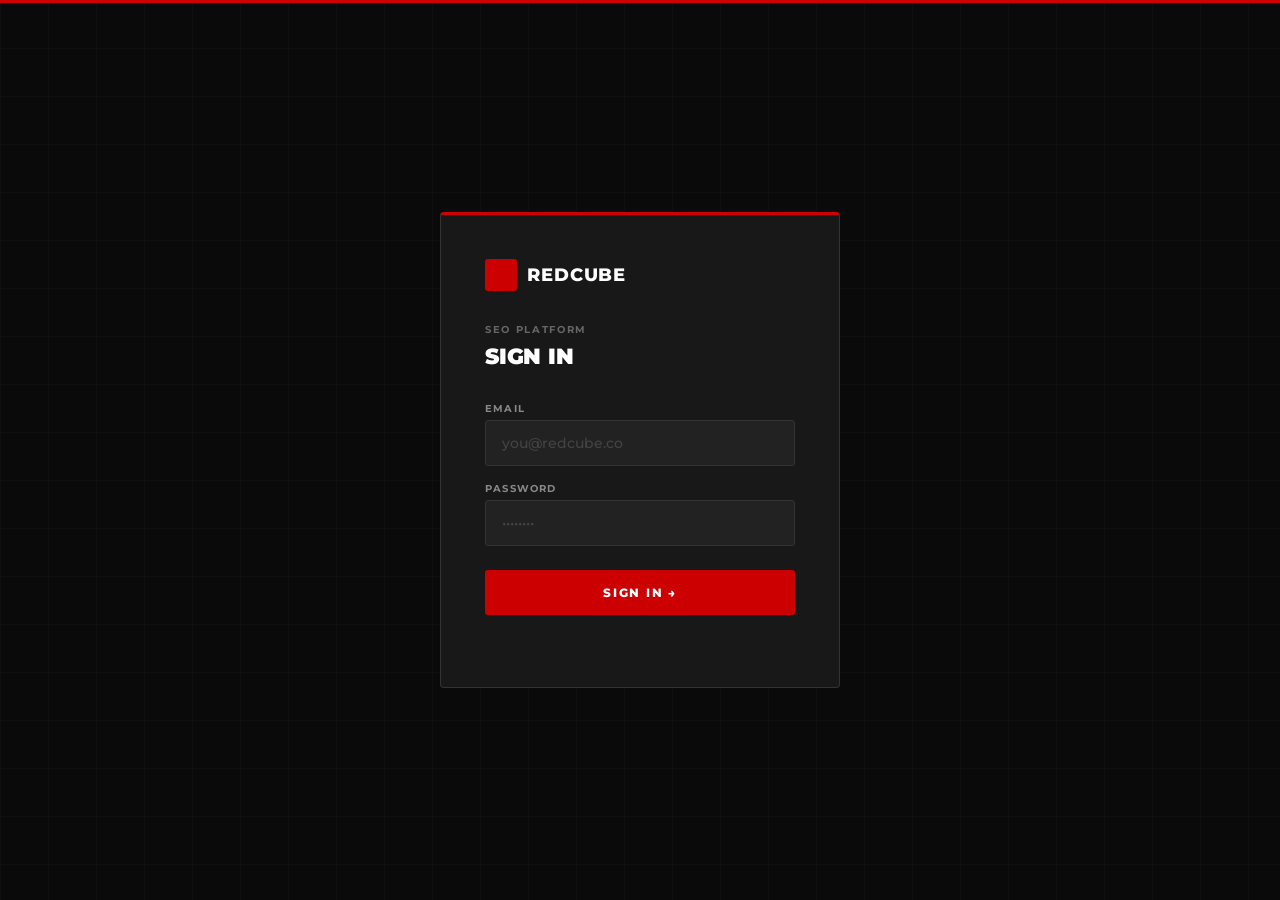
==== dashboard.html @ 2555fbec "Update dashboard.html" ====
<!DOCTYPE html>
<html lang="en">
<head>
<meta charset="UTF-8">
<meta name="viewport" content="width=device-width, initial-scale=1.0">
<title>RedCube SEO Platform</title>
<link rel="preconnect" href="https://fonts.googleapis.com">
<link href="https://fonts.googleapis.com/css2?family=Montserrat:wght@400;500;600;700;800;900&display=swap" rel="stylesheet">
<script>window.API_BASE = 'https://redcube-seo-backend-production.up.railway.app';</script>
<style>
:root {
  --red:     #CC0000;
  --red-h:   #aa0000;
  --red-dim: rgba(204,0,0,0.12);
  --black:   #0a0a0a;
  --b1:      #111111;
  --b2:      #181818;
  --b3:      #222222;
  --b4:      #2a2a2a;
  --b5:      #333333;
  --g1:      #444444;
  --g2:      #666666;
  --g3:      #888888;
  --g4:      #aaaaaa;
  --g5:      #cccccc;
  --white:   #ffffff;
  --green:   #22c55e;
  --amber:   #f59e0b;
  --orange:  #f97316;
  --crimson: #ef4444;
  --blue:    #3b82f6;
  --sidebar: 220px;
}
*{box-sizing:border-box;margin:0;padding:0}
html,body{height:100%;font-family:'Montserrat',sans-serif;background:var(--black);color:var(--white);-webkit-font-smoothing:antialiased}

/* ── SCREENS ── */
.screen{display:none}
.screen.active{display:flex;flex-direction:column;height:100vh}

/* ══════════════════ LOGIN ══════════════════ */
#screen-login{align-items:center;justify-content:center;background:var(--black);position:relative;overflow:hidden}
#screen-login::before{
  content:'';position:absolute;inset:0;
  background-image:linear-gradient(rgba(255,255,255,.018) 1px,transparent 1px),linear-gradient(90deg,rgba(255,255,255,.018) 1px,transparent 1px);
  background-size:48px 48px;
}
#screen-login::after{content:'';position:absolute;top:0;left:0;right:0;height:3px;background:var(--red)}
.login-box{
  background:var(--b2);border:1px solid var(--b5);border-top:3px solid var(--red);
  border-radius:4px;padding:2.75rem;width:100%;max-width:400px;position:relative;z-index:1;
}
.login-logo{display:flex;align-items:center;gap:10px;margin-bottom:2rem}
.login-cube{width:32px;height:32px;background:var(--red);border-radius:3px;flex-shrink:0}
.login-brand{font-size:1.1rem;font-weight:800;letter-spacing:.05em;text-transform:uppercase}
.login-title{font-size:.65rem;font-weight:700;letter-spacing:.16em;text-transform:uppercase;color:var(--g2);margin-bottom:.4rem}
.login-heading{font-size:1.4rem;font-weight:900;text-transform:uppercase;letter-spacing:-.01em;margin-bottom:2rem}
.login-field{margin-bottom:1rem}
.login-field label{display:block;font-size:.62rem;font-weight:700;letter-spacing:.12em;text-transform:uppercase;color:var(--g3);margin-bottom:.4rem}
.login-field input{
  width:100%;background:var(--b3);border:1px solid var(--b5);border-radius:3px;
  padding:.8rem 1rem;font-family:'Montserrat',sans-serif;font-size:.9rem;font-weight:500;
  color:var(--white);outline:none;transition:border-color .2s;
}
.login-field input::placeholder{color:var(--g1)}
.login-field input:focus{border-color:var(--red)}
.btn-login{
  width:100%;background:var(--red);color:var(--white);border:none;border-radius:3px;
  padding:.95rem;font-family:'Montserrat',sans-serif;font-size:.75rem;font-weight:800;
  letter-spacing:.14em;text-transform:uppercase;cursor:pointer;margin-top:.5rem;
  transition:background .2s;
}
.btn-login:hover{background:var(--red-h)}
.login-error{font-size:.72rem;font-weight:600;color:var(--crimson);margin-top:.75rem;text-align:center;min-height:1rem}

/* ══════════════════ APP SHELL ══════════════════ */
#screen-app{flex-direction:row}
.sidebar{
  width:var(--sidebar);flex-shrink:0;background:var(--b1);border-right:1px solid var(--b3);
  display:flex;flex-direction:column;height:100vh;position:sticky;top:0;overflow-y:auto;
}
.sb-header{padding:1.25rem 1rem 1rem;border-bottom:1px solid var(--b3)}
.sb-logo{display:flex;align-items:center;gap:8px}
.sb-cube{width:24px;height:24px;background:var(--red);border-radius:2px;flex-shrink:0}
.sb-brand{font-size:.85rem;font-weight:800;letter-spacing:.05em;text-transform:uppercase}
.sb-tagline{font-size:.58rem;font-weight:600;letter-spacing:.1em;text-transform:uppercase;color:var(--g2);margin-top:2px;padding-left:32px}
.sb-nav{flex:1;padding:.75rem 0}
.sb-section{font-size:.55rem;font-weight:700;letter-spacing:.16em;text-transform:uppercase;color:var(--g1);padding:.5rem 1rem .3rem;margin-top:.5rem}
.sb-item{
  display:flex;align-items:center;gap:.6rem;padding:.6rem 1rem;
  font-size:.72rem;font-weight:600;letter-spacing:.04em;text-transform:uppercase;
  color:var(--g3);cursor:pointer;transition:color .15s,background .15s;border-left:2px solid transparent;
}
.sb-item:hover{color:var(--white);background:var(--b2)}
.sb-item.active{color:var(--white);background:var(--b2);border-left-color:var(--red)}
.sb-item-icon{font-size:14px;width:16px;text-align:center;flex-shrink:0}
.sb-footer{padding:.75rem 1rem;border-top:1px solid var(--b3)}
.sb-user{font-size:.65rem;font-weight:600;letter-spacing:.06em;color:var(--g3);margin-bottom:.5rem;text-transform:uppercase}
.sb-logout{
  width:100%;background:transparent;border:1px solid var(--b4);border-radius:2px;
  padding:.5rem;font-family:'Montserrat',sans-serif;font-size:.6rem;font-weight:700;
  letter-spacing:.1em;text-transform:uppercase;color:var(--g2);cursor:pointer;transition:all .2s;
}
.sb-logout:hover{border-color:var(--red);color:var(--red)}

/* ── MAIN ── */
.main{flex:1;overflow-y:auto;background:var(--black);display:flex;flex-direction:column}
.topbar{
  background:var(--b1);border-bottom:1px solid var(--b3);padding:.85rem 2rem;
  display:flex;align-items:center;justify-content:space-between;flex-shrink:0;position:sticky;top:0;z-index:50;
}
.topbar-title{font-size:.8rem;font-weight:800;letter-spacing:.1em;text-transform:uppercase}
.topbar-right{display:flex;align-items:center;gap:1rem}
.btn-primary{
  background:var(--red);color:var(--white);border:none;border-radius:3px;
  padding:.55rem 1.1rem;font-family:'Montserrat',sans-serif;font-size:.65rem;font-weight:800;
  letter-spacing:.12em;text-transform:uppercase;cursor:pointer;transition:background .2s;display:inline-flex;align-items:center;gap:.4rem;
}
.btn-primary:hover{background:var(--red-h)}
.btn-secondary{
  background:transparent;color:var(--g4);border:1px solid var(--b4);border-radius:3px;
  padding:.5rem 1rem;font-family:'Montserrat',sans-serif;font-size:.65rem;font-weight:700;
  letter-spacing:.1em;text-transform:uppercase;cursor:pointer;transition:all .2s;
}
.btn-secondary:hover{border-color:var(--g3);color:var(--white)}
.content{padding:2rem;flex:1}

/* ── PANELS ── */
.panel{display:none}
.panel.active{display:block}

/* ══════════════════ OVERVIEW ══════════════════ */
.stats-row{display:grid;grid-template-columns:repeat(auto-fit,minmax(160px,1fr));gap:1px;background:var(--b3);border:1px solid var(--b3);border-radius:3px;margin-bottom:2rem;overflow:hidden}
.stat-card{background:var(--b1);padding:1.25rem 1.5rem}
.stat-label{font-size:.58rem;font-weight:700;letter-spacing:.14em;text-transform:uppercase;color:var(--g2);margin-bottom:.4rem}
.stat-val{font-size:1.8rem;font-weight:900;letter-spacing:-.03em;line-height:1}
.stat-sub{font-size:.62rem;font-weight:600;letter-spacing:.06em;color:var(--g2);margin-top:.3rem;text-transform:uppercase}

.section-header{display:flex;align-items:center;justify-content:space-between;margin-bottom:1rem}
.section-title{font-size:.65rem;font-weight:700;letter-spacing:.14em;text-transform:uppercase;color:var(--g3);display:flex;align-items:center;gap:.5rem}
.section-title::before{content:'';display:block;width:14px;height:2px;background:var(--red)}

/* Sites table */
.sites-table{width:100%;border-collapse:collapse}
.sites-table th{font-size:.58rem;font-weight:700;letter-spacing:.12em;text-transform:uppercase;color:var(--g2);padding:.6rem 1rem;text-align:left;border-bottom:1px solid var(--b3);background:var(--b1)}
.sites-table td{padding:.85rem 1rem;border-bottom:1px solid var(--b2);font-size:.78rem;font-weight:500;vertical-align:middle}
.sites-table tr:hover td{background:var(--b2)}
.site-row-name{font-weight:700;color:var(--white)}
.site-row-url{font-size:.68rem;color:var(--g3);margin-top:2px}
.platform-badge{display:inline-block;font-size:.58rem;font-weight:700;letter-spacing:.08em;text-transform:uppercase;padding:.2rem .6rem;border-radius:2px;background:var(--b4);color:var(--g4)}
.grade-pill{display:inline-block;font-size:.75rem;font-weight:900;width:32px;height:32px;border-radius:50%;display:inline-flex;align-items:center;justify-content:center}
.action-btn{background:transparent;border:1px solid var(--b4);border-radius:2px;padding:.3rem .7rem;font-family:'Montserrat',sans-serif;font-size:.6rem;font-weight:700;letter-spacing:.08em;text-transform:uppercase;color:var(--g3);cursor:pointer;transition:all .15s}
.action-btn:hover{border-color:var(--red);color:var(--red)}
.action-btn.danger:hover{border-color:var(--crimson);color:var(--crimson)}
.status-dot{width:7px;height:7px;border-radius:50%;display:inline-block;margin-right:6px}

/* ══════════════════ SITE DETAIL ══════════════════ */
.site-detail-header{background:var(--b1);border:1px solid var(--b3);border-top:3px solid var(--red);border-radius:3px;padding:1.5rem;margin-bottom:1.5rem;display:flex;align-items:flex-start;justify-content:space-between;gap:1rem;flex-wrap:wrap}
.sdh-left h2{font-size:1.1rem;font-weight:900;text-transform:uppercase;letter-spacing:-.01em;margin-bottom:.25rem}
.sdh-left p{font-size:.72rem;color:var(--g3);font-weight:500}
.sdh-meta{display:flex;gap:1.5rem;flex-wrap:wrap;margin-top:.75rem}
.sdh-meta-item{font-size:.62rem;font-weight:700;letter-spacing:.08em;text-transform:uppercase;color:var(--g2)}
.sdh-meta-item span{color:var(--white);display:block;font-size:.78rem;margin-top:2px}
.sdh-grade{text-align:center}
.sdh-grade-letter{font-size:3rem;font-weight:900;line-height:1}
.sdh-grade-score{font-size:.65rem;font-weight:700;letter-spacing:.1em;text-transform:uppercase;color:var(--g3)}

.tabs{display:flex;gap:0;border-bottom:1px solid var(--b3);margin-bottom:1.5rem}
.tab{font-size:.65rem;font-weight:700;letter-spacing:.1em;text-transform:uppercase;padding:.65rem 1.25rem;cursor:pointer;color:var(--g3);border-bottom:2px solid transparent;margin-bottom:-1px;transition:color .15s,border-color .15s}
.tab:hover{color:var(--white)}
.tab.active{color:var(--white);border-bottom-color:var(--red)}
.tab-panel{display:none}
.tab-panel.active{display:block}

/* Pages list */
.pages-list{display:flex;flex-direction:column;gap:.5rem}
.page-row{background:var(--b1);border:1px solid var(--b3);border-radius:3px;padding:1rem 1.25rem;cursor:pointer;transition:border-color .15s}
.page-row:hover{border-color:var(--b5)}
.page-row-top{display:flex;align-items:center;justify-content:space-between;gap:1rem}
.page-row-url{font-size:.75rem;font-weight:600;color:var(--white);overflow:hidden;text-overflow:ellipsis;white-space:nowrap;flex:1}
.page-row-type{font-size:.58rem;font-weight:700;letter-spacing:.1em;text-transform:uppercase;padding:.15rem .55rem;border-radius:2px}
.type-page{background:rgba(59,130,246,.12);color:#60a5fa;border:1px solid rgba(59,130,246,.2)}
.type-post{background:rgba(34,197,94,.12);color:#4ade80;border:1px solid rgba(34,197,94,.2)}
.type-landing{background:rgba(245,158,11,.12);color:#fbbf24;border:1px solid rgba(245,158,11,.2)}
.page-row-score{font-size:.85rem;font-weight:900;flex-shrink:0}
.page-row-bar{margin-top:.6rem;background:var(--b3);height:2px}
.page-row-fill{height:100%;transition:width 1s ease}
.page-detail{background:var(--b1);border:1px solid var(--b3);border-radius:3px;display:none}
.page-detail.active{display:block}
.pd-header{padding:1.25rem 1.5rem;border-bottom:1px solid var(--b3);display:flex;align-items:flex-start;justify-content:space-between;gap:1rem;flex-wrap:wrap}
.pd-url{font-size:.82rem;font-weight:700;color:var(--white);word-break:break-all;margin-bottom:.25rem}
.pd-title{font-size:.72rem;color:var(--g3);font-weight:500}
.pd-score-big{font-size:2.5rem;font-weight:900;line-height:1;text-align:center}
.pd-score-label{font-size:.58rem;font-weight:700;letter-spacing:.1em;text-transform:uppercase;color:var(--g3);text-align:center;margin-top:.25rem}
.pd-body{padding:1.5rem}
.pd-grid{display:grid;grid-template-columns:repeat(auto-fit,minmax(140px,1fr));gap:1px;background:var(--b3);border:1px solid var(--b3);border-radius:3px;margin-bottom:1.5rem;overflow:hidden}
.pd-metric{background:var(--b2);padding:.85rem 1rem}
.pd-metric-label{font-size:.58rem;font-weight:700;letter-spacing:.1em;text-transform:uppercase;color:var(--g2);margin-bottom:.3rem}
.pd-metric-val{font-size:.95rem;font-weight:800;color:var(--white)}
.pd-metric-val.pass{color:var(--green)}
.pd-metric-val.fail{color:var(--crimson)}
.pd-metric-val.warn{color:var(--amber)}
.pd-section-title{font-size:.62rem;font-weight:700;letter-spacing:.12em;text-transform:uppercase;color:var(--g2);padding:.5rem 0;border-bottom:1px solid var(--b3);margin-bottom:.75rem;display:flex;align-items:center;gap:.5rem}
.pd-section-title::before{content:'';display:block;width:12px;height:2px;background:var(--red)}
.pd-issues{display:flex;flex-direction:column;gap:.4rem;margin-bottom:1.5rem}
.pd-issue{display:flex;align-items:flex-start;gap:.65rem;padding:.6rem .85rem;background:var(--b2);border-radius:2px;font-size:.78rem;color:var(--g4);line-height:1.5}
.pd-checklist{display:flex;flex-direction:column;gap:.4rem}

/* Checklist */
.checklist{display:flex;flex-direction:column;gap:.4rem}
.checklist-group{margin-bottom:1rem}
.checklist-group-title{font-size:.6rem;font-weight:700;letter-spacing:.14em;text-transform:uppercase;color:var(--g2);padding:.5rem 0;border-bottom:1px solid var(--b3);margin-bottom:.5rem;display:flex;align-items:center;gap:.5rem}
.checklist-group-title::before{content:'';display:block;width:12px;height:2px;background:var(--red)}
.checklist-item{display:flex;align-items:flex-start;gap:.85rem;padding:.7rem .85rem;background:var(--b1);border:1px solid var(--b3);border-radius:3px;transition:border-color .15s}
.checklist-item.done{opacity:.5}
.checklist-item.done .ci-text{text-decoration:line-through;color:var(--g2)}
.ci-check{
  width:18px;height:18px;border:1.5px solid var(--b5);border-radius:2px;flex-shrink:0;
  cursor:pointer;display:flex;align-items:center;justify-content:center;font-size:10px;
  color:transparent;transition:all .2s;margin-top:1px;
}
.checklist-item.done .ci-check{background:var(--green);border-color:var(--green);color:var(--white)}
.ci-body{flex:1}
.ci-text{font-size:.78rem;font-weight:500;color:var(--g5);line-height:1.5}
.ci-meta{font-size:.62rem;font-weight:600;letter-spacing:.06em;text-transform:uppercase;color:var(--g2);margin-top:3px}
.ci-priority{font-size:.58rem;font-weight:700;letter-spacing:.08em;text-transform:uppercase;padding:.15rem .5rem;border-radius:2px;margin-left:.5rem}
.priority-high{background:rgba(239,68,68,.12);color:#f87171;border:1px solid rgba(239,68,68,.2)}
.priority-med{background:rgba(245,158,11,.12);color:#fbbf24;border:1px solid rgba(245,158,11,.2)}
.priority-low{background:rgba(34,197,94,.12);color:#4ade80;border:1px solid rgba(34,197,94,.2)}

/* Keywords */
.keyword-table{width:100%;border-collapse:collapse}
.keyword-table th{font-size:.58rem;font-weight:700;letter-spacing:.12em;text-transform:uppercase;color:var(--g2);padding:.6rem .85rem;text-align:left;border-bottom:1px solid var(--b3);background:var(--b1)}
.keyword-table td{padding:.75rem .85rem;border-bottom:1px solid var(--b2);font-size:.78rem;font-weight:500;vertical-align:middle}
.keyword-table tr:hover td{background:var(--b2)}
.rank-change{font-size:.65rem;font-weight:700}
.rank-up{color:var(--green)}
.rank-down{color:var(--crimson)}
.rank-same{color:var(--g3)}

/* ══════════════════ CONTENT ══════════════════ */
.content-grid{display:grid;grid-template-columns:repeat(auto-fill,minmax(300px,1fr));gap:1rem;margin-bottom:2rem}
.content-card{background:var(--b1);border:1px solid var(--b3);border-radius:3px;padding:1.25rem;cursor:pointer;transition:border-color .15s}
.content-card:hover{border-color:var(--b5)}
.cc-type{font-size:.58rem;font-weight:700;letter-spacing:.1em;text-transform:uppercase;margin-bottom:.5rem}
.cc-title{font-size:.88rem;font-weight:700;color:var(--white);margin-bottom:.4rem;line-height:1.4}
.cc-meta{font-size:.65rem;font-weight:600;color:var(--g3);text-transform:uppercase;letter-spacing:.06em}
.cc-status{display:inline-block;font-size:.58rem;font-weight:700;letter-spacing:.08em;text-transform:uppercase;padding:.15rem .55rem;border-radius:2px;margin-top:.6rem}
.status-draft{background:rgba(245,158,11,.12);color:#fbbf24;border:1px solid rgba(245,158,11,.2)}
.status-published{background:rgba(34,197,94,.12);color:#4ade80;border:1px solid rgba(34,197,94,.2)}
.status-review{background:rgba(59,130,246,.12);color:#60a5fa;border:1px solid rgba(59,130,246,.2)}

/* Editor */
.editor-wrap{background:var(--b1);border:1px solid var(--b3);border-top:3px solid var(--red);border-radius:3px;overflow:hidden}
.editor-toolbar{display:flex;align-items:center;gap:.5rem;padding:.75rem 1rem;border-bottom:1px solid var(--b3);flex-wrap:wrap}
.editor-field{padding:1.25rem}
.editor-field label{display:block;font-size:.6rem;font-weight:700;letter-spacing:.12em;text-transform:uppercase;color:var(--g3);margin-bottom:.4rem}
.editor-input{width:100%;background:var(--b3);border:1px solid var(--b4);border-radius:2px;padding:.7rem .85rem;font-family:'Montserrat',sans-serif;font-size:.85rem;font-weight:500;color:var(--white);outline:none;transition:border-color .2s;margin-bottom:1rem}
.editor-input:focus{border-color:var(--red)}
.editor-textarea{width:100%;background:var(--b3);border:1px solid var(--b4);border-radius:2px;padding:.85rem;font-family:'Montserrat',sans-serif;font-size:.85rem;font-weight:400;color:var(--white);outline:none;transition:border-color .2s;resize:vertical;line-height:1.7;min-height:340px}
.editor-textarea:focus{border-color:var(--red)}
.editor-seo{background:var(--b2);border-top:1px solid var(--b3);padding:1.25rem;display:grid;grid-template-columns:1fr 1fr;gap:1rem}
.seo-score-bar{background:var(--b3);height:4px;border-radius:2px;margin-top:.35rem;overflow:hidden}
.seo-score-fill{height:100%;border-radius:2px;transition:width .5s ease}

/* ══════════════════ KEYWORDS ══════════════════ */
.kw-add-row{display:flex;gap:.75rem;margin-bottom:1.5rem;flex-wrap:wrap}
.kw-input{flex:1;min-width:200px;background:var(--b2);border:1px solid var(--b4);border-radius:3px;padding:.7rem 1rem;font-family:'Montserrat',sans-serif;font-size:.85rem;color:var(--white);outline:none;transition:border-color .2s}
.kw-input:focus{border-color:var(--red)}
.kw-input::placeholder{color:var(--g2)}

/* ══════════════════ REPORTS ══════════════════ */
.report-card{background:var(--b1);border:1px solid var(--b3);border-radius:3px;padding:1.5rem;margin-bottom:1rem;display:flex;align-items:center;justify-content:space-between;gap:1rem;flex-wrap:wrap}
.rc-left h4{font-size:.82rem;font-weight:700;color:var(--white);margin-bottom:.25rem}
.rc-left p{font-size:.68rem;font-weight:500;color:var(--g3)}
.rc-grade{font-size:1.5rem;font-weight:900;margin-right:1rem}

/* ══════════════════ MODAL ══════════════════ */
.modal-overlay{position:fixed;inset:0;background:rgba(0,0,0,.75);z-index:200;display:flex;align-items:center;justify-content:center;padding:1rem}
.modal-overlay.hidden{display:none}
.modal{background:var(--b2);border:1px solid var(--b4);border-top:3px solid var(--red);border-radius:4px;padding:2rem;width:100%;max-width:520px;max-height:90vh;overflow-y:auto}
.modal-title{font-size:.85rem;font-weight:800;letter-spacing:.08em;text-transform:uppercase;margin-bottom:.25rem}
.modal-sub{font-size:.72rem;color:var(--g3);margin-bottom:1.5rem}
.modal-field{margin-bottom:1rem}
.modal-field label{display:block;font-size:.6rem;font-weight:700;letter-spacing:.12em;text-transform:uppercase;color:var(--g3);margin-bottom:.4rem}
.modal-field input,.modal-field select{
  width:100%;background:var(--b3);border:1px solid var(--b4);border-radius:3px;
  padding:.75rem .9rem;font-family:'Montserrat',sans-serif;font-size:.85rem;font-weight:500;
  color:var(--white);outline:none;transition:border-color .2s;
}
.modal-field select option{background:var(--b3)}
.modal-field input:focus,.modal-field select:focus{border-color:var(--red)}
.modal-actions{display:flex;gap:.75rem;justify-content:flex-end;margin-top:1.5rem}
.crawl-progress{margin-top:1rem}
.crawl-progress-label{font-size:.65rem;font-weight:700;letter-spacing:.1em;text-transform:uppercase;color:var(--g3);margin-bottom:.4rem}
.crawl-bar{background:var(--b4);height:3px;overflow:hidden}
.crawl-fill{height:100%;background:var(--red);transition:width .5s ease;width:0%}
.crawl-msg{font-size:.65rem;font-weight:600;color:var(--g3);margin-top:.4rem;font-style:italic}

/* ══════════════════ TOAST ══════════════════ */
.toast{position:fixed;bottom:1.5rem;right:1.5rem;background:var(--white);color:var(--black);padding:.85rem 1.25rem;border-radius:3px;font-size:.75rem;font-weight:700;letter-spacing:.03em;max-width:300px;z-index:999;opacity:0;transform:translateY(6px);transition:opacity .25s,transform .25s;pointer-events:none;border-left:3px solid var(--red)}
.toast.show{opacity:1;transform:translateY(0)}

/* ══════════════════ EMPTY STATE ══════════════════ */
.empty{text-align:center;padding:4rem 2rem}
.empty-icon{font-size:2.5rem;margin-bottom:1rem;opacity:.3}
.empty-title{font-size:.8rem;font-weight:800;letter-spacing:.1em;text-transform:uppercase;color:var(--g3);margin-bottom:.5rem}
.empty-sub{font-size:.75rem;color:var(--g2);line-height:1.7}

/* ══════════════════ MISC ══════════════════ */
.spinner{display:inline-block;width:14px;height:14px;border:2px solid rgba(255,255,255,.2);border-top-color:var(--white);border-radius:50%;animation:spin .7s linear infinite}
@keyframes spin{to{transform:rotate(360deg)}}
.divider{height:1px;background:var(--b3);margin:1.5rem 0}
.tag{display:inline-block;font-size:.58rem;font-weight:700;letter-spacing:.08em;text-transform:uppercase;padding:.15rem .55rem;border-radius:2px;background:var(--b4);color:var(--g4)}
select.filter-select{background:var(--b2);border:1px solid var(--b4);border-radius:3px;padding:.45rem .75rem;font-family:'Montserrat',sans-serif;font-size:.65rem;font-weight:700;letter-spacing:.06em;text-transform:uppercase;color:var(--g4);outline:none;cursor:pointer}
.progress-ring{display:inline-flex;align-items:center;gap:.4rem;font-size:.68rem;font-weight:700;color:var(--g4)}
.rank-badge{display:inline-block;font-size:.65rem;font-weight:700;padding:.2rem .6rem;border-radius:2px}
@media(max-width:768px){
  .sidebar{display:none}
  .content{padding:1rem}
  .editor-seo{grid-template-columns:1fr}
}
</style>
</head>
<body>

<!-- ═══════════ LOGIN ═══════════ -->
<div id="screen-login" class="screen active">
  <div class="login-box">
    <div class="login-logo">
      <div class="login-cube"></div>
      <div class="login-brand">RedCube</div>
    </div>
    <div class="login-title">SEO Platform</div>
    <div class="login-heading">Sign In</div>
    <div class="login-field">
      <label>Email</label>
      <input type="email" id="login-email" placeholder="you@redcube.co" autocomplete="email">
    </div>
    <div class="login-field">
      <label>Password</label>
      <input type="password" id="login-pass" placeholder="••••••••" autocomplete="current-password" onkeydown="if(event.key==='Enter')doLogin()">
    </div>
    <button class="btn-login" onclick="doLogin()">Sign In →</button>
    <div class="login-error" id="login-error"></div>
  </div>
</div>

<!-- ═══════════ APP ═══════════ -->
<div id="screen-app" class="screen">

  <!-- SIDEBAR -->
  <div class="sidebar">
    <div class="sb-header">
      <div class="sb-logo">
        <div class="sb-cube"></div>
        <div class="sb-brand">RedCube</div>
      </div>
      <div class="sb-tagline">SEO Platform</div>
    </div>
    <nav class="sb-nav">
      <div class="sb-section">Main</div>
      <div class="sb-item active" onclick="navTo('overview')"><span class="sb-item-icon">▦</span>Overview</div>
      <div class="sb-item" onclick="navTo('sites')"><span class="sb-item-icon">◈</span>Sites</div>
      <div class="sb-section">Tools</div>
      <div class="sb-item" onclick="navTo('keywords')"><span class="sb-item-icon">◎</span>Keywords</div>
      <div class="sb-item" onclick="navTo('content')"><span class="sb-item-icon">◻</span>Content</div>
      <div class="sb-item" onclick="navTo('reports')"><span class="sb-item-icon">◈</span>Reports</div>
      <div class="sb-section">Settings</div>
      <div class="sb-item" onclick="navTo('team')"><span class="sb-item-icon">◉</span>Team</div>
    </nav>
    <div class="sb-footer">
      <div class="sb-user" id="sb-user-label">—</div>
      <button class="sb-logout" onclick="doLogout()">Sign Out</button>
    </div>
  </div>

  <!-- MAIN -->
  <div class="main">
    <div class="topbar">
      <div class="topbar-title" id="topbar-title">Overview</div>
      <div class="topbar-right" id="topbar-actions"></div>
    </div>

    <div class="content">

      <!-- OVERVIEW PANEL -->
      <div class="panel active" id="panel-overview">
        <div class="stats-row" id="stats-row">
          <div class="stat-card"><div class="stat-label">Managed Sites</div><div class="stat-val" id="stat-sites">—</div><div class="stat-sub">Active</div></div>
          <div class="stat-card"><div class="stat-label">Avg SEO Score</div><div class="stat-val" id="stat-score">—</div><div class="stat-sub">Across all sites</div></div>
          <div class="stat-card"><div class="stat-label">Open Tasks</div><div class="stat-val" id="stat-tasks">—</div><div class="stat-sub">Checklist items</div></div>
          <div class="stat-card"><div class="stat-label">Keywords Tracked</div><div class="stat-val" id="stat-kw">—</div><div class="stat-sub">Total</div></div>
          <div class="stat-card"><div class="stat-label">Content Drafts</div><div class="stat-val" id="stat-drafts">—</div><div class="stat-sub">In progress</div></div>
        </div>
        <div class="section-header">
          <div class="section-title">All Managed Sites</div>
          <button class="btn-primary" onclick="openAddSite()">+ Add Site</button>
        </div>
        <div style="background:var(--b1);border:1px solid var(--b3);border-radius:3px;overflow:hidden">
          <table class="sites-table"><thead><tr>
            <th>Site</th><th>Platform</th><th>Grade</th><th>Pages</th><th>Open Tasks</th><th>Last Audit</th><th>Actions</th>
          </tr></thead>
          <tbody id="overview-sites-tbody"></tbody></table>
        </div>
      </div>

      <!-- SITES PANEL -->
      <div class="panel" id="panel-sites">
        <div id="sites-list-view">
          <div class="section-header">
            <div class="section-title">Managed Sites</div>
            <button class="btn-primary" onclick="openAddSite()">+ Add Site</button>
          </div>
          <div style="background:var(--b1);border:1px solid var(--b3);border-radius:3px;overflow:hidden">
            <table class="sites-table"><thead><tr>
              <th>Site</th><th>Platform</th><th>Grade</th><th>Pages Crawled</th><th>Last Audit</th><th>Actions</th>
            </tr></thead>
            <tbody id="sites-tbody"></tbody></table>
          </div>
        </div>

        <!-- SITE DETAIL VIEW -->
        <div id="site-detail-view" style="display:none">
          <div style="margin-bottom:1rem">
            <button class="btn-secondary" onclick="showSitesList()">← Back to Sites</button>
          </div>
          <div class="site-detail-header">
            <div class="sdh-left">
              <h2 id="sdh-name">—</h2>
              <p id="sdh-url">—</p>
              <div class="sdh-meta">
                <div class="sdh-meta-item">Platform<span id="sdh-platform">—</span></div>
                <div class="sdh-meta-item">Pages Crawled<span id="sdh-pages">—</span></div>
                <div class="sdh-meta-item">Last Audit<span id="sdh-last-audit">—</span></div>
                <div class="sdh-meta-item">Status<span id="sdh-status">—</span></div>
                <div class="sdh-meta-item">GSC<span id="sdh-gsc-status" style="color:var(--g2)">Not connected</span></div>
                <div class="sdh-meta-item">Max Pages
                  <span style="display:flex;align-items:center;gap:.4rem;margin-top:2px">
                    <input type="number" id="sdh-max-pages" min="10" max="500" value="100"
                      style="width:64px;background:var(--b3);border:1px solid var(--b4);border-radius:2px;padding:.2rem .4rem;font-family:'Montserrat',sans-serif;font-size:.72rem;font-weight:700;color:var(--white);outline:none"
                      onchange="saveMaxPages(this.value)">
                  </span>
                </div>
              </div>
            </div>
            <div class="sdh-grade">
              <div class="sdh-grade-letter" id="sdh-grade">—</div>
              <div class="sdh-grade-score" id="sdh-grade-score">— / 100</div>
            </div>
            <div style="display:flex;flex-direction:column;gap:.5rem">
              <button class="btn-primary" id="btn-run-audit" onclick="runFullAudit()">▶ Run Audit</button>
              <button class="btn-secondary" onclick="generateClientReport()">↗ Client Report</button>
              <button class="btn-secondary" id="btn-gsc-connect" onclick="connectGSC()">⚡ Connect GSC</button>
              <button class="btn-secondary" id="btn-gsc-sync" onclick="syncGSC()" style="display:none">↻ Sync GSC</button>
            </div>
          </div>

          <!-- CRAWL PROGRESS (hidden until audit runs) -->
          <div id="audit-progress-wrap" style="display:none;background:var(--b1);border:1px solid var(--b3);border-radius:3px;padding:1.25rem;margin-bottom:1.5rem">
            <div class="crawl-progress-label">Crawling site...</div>
            <div class="crawl-bar"><div class="crawl-fill" id="crawl-fill"></div></div>
            <div class="crawl-msg" id="crawl-msg">Starting...</div>
          </div>

          <div class="tabs">
            <div class="tab active" onclick="switchTab('pages')">Pages</div>
            <div class="tab" onclick="switchTab('checklist')">Checklist</div>
            <div class="tab" onclick="switchTab('keywords-site')">Keywords</div>
            <div class="tab" onclick="switchTab('content-site')">Content</div>
          </div>

          <div class="tab-panel active" id="tab-pages">

            <!-- Pages list view -->
            <div id="pages-list-view">
              <div style="display:flex;align-items:center;gap:.75rem;margin-bottom:1rem;flex-wrap:wrap">
                <select class="filter-select" id="page-type-filter" onchange="filterPages()">
                  <option value="">All Types</option>
                  <option value="page">Pages</option>
                  <option value="post">Blog Posts</option>
                  <option value="landing">Landing Pages</option>
                </select>
                <select class="filter-select" id="page-score-filter" onchange="filterPages()">
                  <option value="">All Scores</option>
                  <option value="poor">Needs Work (&lt;60)</option>
                  <option value="ok">Okay (60–79)</option>
                  <option value="good">Good (80+)</option>
                </select>
              </div>
              <div class="pages-list" id="pages-list"></div>
            </div>

            <!-- Page detail view -->
            <div id="page-detail-view" style="display:none">
              <div style="margin-bottom:1rem">
                <button class="btn-secondary" onclick="closePageDetail()">← Back to Pages</button>
              </div>
              <div class="page-detail active" id="page-detail-card">

                <div class="pd-header">
                  <div style="flex:1;min-width:0">
                    <div class="pd-url" id="pd-url">—</div>
                    <div class="pd-title" id="pd-title">—</div>
                    <div style="display:flex;gap:.5rem;margin-top:.6rem;flex-wrap:wrap" id="pd-badges"></div>
                  </div>
                  <div>
                    <div class="pd-score-big" id="pd-score">—</div>
                    <div class="pd-score-label">SEO Score</div>
                  </div>
                </div>

                <div class="pd-body">

                  <!-- Metrics grid -->
                  <div class="pd-section-title">Page Metrics</div>
                  <div class="pd-grid" id="pd-metrics-grid"></div>

                  <!-- Issues -->
                  <div class="pd-section-title" id="pd-issues-title">Issues Found</div>
                  <div class="pd-issues" id="pd-issues-list"></div>

                  <!-- Checklist items for this page -->
                  <div class="pd-section-title" id="pd-checklist-title">Checklist Items for This Page</div>
                  <div class="pd-checklist" id="pd-checklist-list"></div>

                </div>
              </div>
            </div>

          </div>

          <div class="tab-panel" id="tab-checklist">
            <div style="display:flex;align-items:center;justify-content:space-between;margin-bottom:1rem;flex-wrap:wrap;gap:.5rem">
              <div style="font-size:.65rem;font-weight:700;letter-spacing:.1em;text-transform:uppercase;color:var(--g3)" id="checklist-progress-label">— items remaining</div>
              <div style="display:flex;gap:.5rem;flex-wrap:wrap">
                <button class="btn-secondary" onclick="clearCompletedTasks()" style="color:var(--crimson);border-color:var(--crimson)">✕ Clear Completed</button>
                <select class="filter-select" id="checklist-filter" onchange="filterChecklist()">
                  <option value="">All Items</option>
                  <option value="pending">Pending Only</option>
                  <option value="done">Completed</option>
                  <option value="high">High Priority</option>
                  <option value="ignored">Ignored</option>
                </select>
              </div>
            </div>
            <div class="checklist" id="checklist-container"></div>
          </div>

          <div class="tab-panel" id="tab-keywords-site">
            <div class="kw-add-row">
              <input class="kw-input" id="kw-input-new" placeholder="keyword one, keyword two, keyword three..." onkeydown="if(event.key==='Enter')addKeyword()">
              <select class="filter-select" id="kw-group-assign" style="min-width:160px">
                <option value="">No group</option>
              </select>
              <select class="filter-select" id="kw-page-assign" style="min-width:220px">
                <option value="">Assign to page (optional)</option>
              </select>
              <button class="btn-primary" onclick="addKeyword()">+ Add</button>
            </div>
            <div style="display:flex;align-items:center;gap:.75rem;margin-bottom:1.5rem;flex-wrap:wrap">
              <input class="kw-input" id="kw-new-group-name" placeholder="New group name..." style="max-width:220px">
              <button class="btn-secondary" onclick="addKeywordGroup()">+ Create Group</button>
              <div id="kw-groups-list" style="display:flex;gap:.5rem;flex-wrap:wrap"></div>
            </div>
            <div style="background:var(--b1);border:1px solid var(--b3);border-radius:3px;overflow:hidden">
              <table class="keyword-table"><thead><tr>
                <th>Keyword</th><th>Page</th><th>Position</th><th>Change</th><th>Volume</th><th>Difficulty</th><th>Actions</th>
              </tr></thead>
              <tbody id="keywords-tbody"></tbody>
            </table></div>
          </div>

          <div class="tab-panel" id="tab-content-site">
            <div style="margin-bottom:1rem;display:flex;gap:.75rem">
              <button class="btn-primary" onclick="newContent('post')">+ Blog Post</button>
              <button class="btn-primary" onclick="newContent('landing')">+ Landing Page</button>
            </div>
            <div class="content-grid" id="site-content-grid"></div>
          </div>
        </div>
      </div>

      <!-- KEYWORDS PANEL -->
      <div class="panel" id="panel-keywords">
        <div class="section-header">
          <div class="section-title">Keyword Tracking</div>
          <div style="display:flex;gap:.5rem">
            <select class="filter-select" id="kw-site-filter" onchange="loadKeywordsPanel()">
              <option value="">All Sites</option>
            </select>
          </div>
        </div>
        <div style="background:var(--b1);border:1px solid var(--b3);border-radius:3px;overflow:hidden">
          <table class="keyword-table"><thead><tr>
            <th>Keyword</th><th>Site</th><th>Page</th><th>Position</th><th>Change</th><th>Last Updated</th>
          </tr></thead>
          <tbody id="all-keywords-tbody"></tbody>
        </table></div>
      </div>

      <!-- CONTENT PANEL -->
      <div class="panel" id="panel-content">
        <div id="content-list-view">
          <div class="section-header">
            <div class="section-title">Content</div>
            <div style="display:flex;gap:.5rem">
              <select class="filter-select" id="content-site-filter" onchange="loadContentPanel()">
                <option value="">All Sites</option>
              </select>
              <button class="btn-primary" onclick="newContent('post')">+ Blog Post</button>
              <button class="btn-primary" onclick="newContent('landing')">+ Landing Page</button>
            </div>
          </div>
          <div class="content-grid" id="all-content-grid"></div>
        </div>

        <!-- CONTENT EDITOR -->
        <div id="content-editor-view" style="display:none">
          <div style="margin-bottom:1rem;display:flex;align-items:center;justify-content:space-between">
            <button class="btn-secondary" onclick="closeEditor()">← Back to Content</button>
            <div style="display:flex;gap:.5rem">
              <button class="btn-secondary" onclick="saveContent('draft')">Save Draft</button>
              <button class="btn-primary" onclick="saveContent('review')">Mark for Review →</button>
            </div>
          </div>
          <div class="editor-wrap">
            <div class="editor-toolbar">
              <span style="font-size:.6rem;font-weight:700;letter-spacing:.1em;text-transform:uppercase;color:var(--g3)">Type:</span>
              <select class="filter-select" id="editor-type">
                <option value="post">Blog Post</option>
                <option value="landing">Landing Page</option>
              </select>
              <span style="font-size:.6rem;font-weight:700;letter-spacing:.1em;text-transform:uppercase;color:var(--g3);margin-left:.5rem">Site:</span>
              <select class="filter-select" id="editor-site"></select>
              <span style="font-size:.6rem;font-weight:700;letter-spacing:.1em;text-transform:uppercase;color:var(--g3);margin-left:.5rem">Status:</span>
              <select class="filter-select" id="editor-status">
                <option value="draft">Draft</option>
                <option value="review">In Review</option>
                <option value="published">Published</option>
              </select>
            </div>
            <div class="editor-field">
              <label>Title / H1</label>
              <input class="editor-input" id="editor-title" placeholder="Enter post or page title..." oninput="scoreContent()">
              <label>Target Keyword</label>
              <input class="editor-input" id="editor-keyword" placeholder="Primary keyword this content targets..." oninput="scoreContent()">
              <label>Meta Description</label>
              <input class="editor-input" id="editor-meta" placeholder="150–160 character summary for search results..." oninput="scoreContent()">
              <label>Content</label>
              <textarea class="editor-textarea" id="editor-body" placeholder="Write your content here. Use ## for H2 headings, ### for H3..." oninput="scoreContent()"></textarea>
            </div>
            <div class="editor-seo">
              <div>
                <div style="font-size:.6rem;font-weight:700;letter-spacing:.12em;text-transform:uppercase;color:var(--g3);margin-bottom:.75rem">SEO Score</div>
                <div id="seo-checks"></div>
              </div>
              <div>
                <div style="font-size:.6rem;font-weight:700;letter-spacing:.12em;text-transform:uppercase;color:var(--g3);margin-bottom:.75rem">Readability</div>
                <div id="readability-checks"></div>
              </div>
            </div>
          </div>
          <input type="hidden" id="editor-draft-id" value="">
        </div>
      </div>

      <!-- REPORTS PANEL -->
      <div class="panel" id="panel-reports">
        <div class="section-header">
          <div class="section-title">Client Reports</div>
          <select class="filter-select" id="report-site-filter" onchange="loadReports()">
            <option value="">All Sites</option>
          </select>
        </div>
        <div id="reports-container"></div>
      </div>

      <!-- TEAM PANEL -->
      <div class="panel" id="panel-team">
        <div class="section-header">
          <div class="section-title">Team Members</div>
          <button class="btn-primary" onclick="openInviteModal()">+ Invite Member</button>
        </div>
        <div style="background:var(--b1);border:1px solid var(--b3);border-radius:3px;overflow:hidden">
          <table class="sites-table"><thead><tr>
            <th>Name</th><th>Email</th><th>Role</th><th>Last Login</th><th>Actions</th>
          </tr></thead>
          <tbody id="team-tbody"></tbody>
        </table></div>
      </div>

    </div><!-- /content -->
  </div><!-- /main -->
</div><!-- /screen-app -->

<!-- ADD SITE MODAL -->
<div class="modal-overlay hidden" id="modal-add-site">
  <div class="modal">
    <div class="modal-title">Add New Site</div>
    <div class="modal-sub">Add a client site to start managing their SEO.</div>
    <div class="modal-field"><label>Client / Site Name</label><input id="ms-name" placeholder="Acme Roofing"></div>
    <div class="modal-field"><label>Website URL</label><input id="ms-url" placeholder="https://acmeroofing.com"></div>
    <div class="modal-field"><label>Platform</label>
      <select id="ms-platform">
        <option value="">Select platform...</option>
        <option>WordPress</option><option>Webflow</option><option>Squarespace</option>
        <option>Wix</option><option>Shopify</option><option>Framer</option>
        <option>Custom / HTML</option><option>Other</option>
      </select>
    </div>
    <div class="modal-field"><label>Client Contact Email (optional)</label><input id="ms-email" placeholder="client@acmeroofing.com"></div>
    <div class="modal-field"><label>Notes (optional)</label><input id="ms-notes" placeholder="Industry, target location, goals..."></div>
    <div class="modal-actions">
      <button class="btn-secondary" onclick="closeModal('modal-add-site')">Cancel</button>
      <button class="btn-primary" onclick="addSite()">Add Site →</button>
    </div>
  </div>
</div>

<!-- INVITE TEAM MODAL -->
<div class="modal-overlay hidden" id="modal-invite">
  <div class="modal">
    <div class="modal-title">Invite Team Member</div>
    <div class="modal-sub">They'll receive an email to set their password.</div>
    <div class="modal-field"><label>Name</label><input id="invite-name" placeholder="Jane Smith"></div>
    <div class="modal-field"><label>Email</label><input id="invite-email" placeholder="jane@redcube.co"></div>
    <div class="modal-field"><label>Role</label>
      <select id="invite-role">
        <option value="admin">Admin (full access)</option>
        <option value="editor">Editor (content + checklists)</option>
        <option value="viewer">Viewer (read-only)</option>
      </select>
    </div>
    <div class="modal-actions">
      <button class="btn-secondary" onclick="closeModal('modal-invite')">Cancel</button>
      <button class="btn-primary" onclick="inviteMember()">Send Invite →</button>
    </div>
  </div>
</div>

<div class="toast" id="toast"></div>

<script>
// ════════════════════════════════════════════════════
//  STATE
// ════════════════════════════════════════════════════
const API = window.API_BASE;
let authToken  = localStorage.getItem('rc_token') || null;
let authUser   = JSON.parse(localStorage.getItem('rc_user') || 'null');
let sites      = [];
let currentSiteId = null;
let allPages   = [];
let allChecklist = [];
let allKeywords = [];
let allContent  = [];
let allKeywordGroups = [];
let editingDraftId = null;

// ════════════════════════════════════════════════════
//  UTILS
// ════════════════════════════════════════════════════
function toast(msg, dur = 3500) {
  const t = document.getElementById('toast');
  t.textContent = msg;
  t.classList.add('show');
  setTimeout(() => t.classList.remove('show'), dur);
}

function gradeColor(g) {
  return {'A+':'#22c55e','A':'#22c55e','B+':'#84cc16','B':'#84cc16','C+':'#f59e0b','C':'#f97316','D':'#ef4444','F':'#dc2626'}[g] || '#888';
}
function scoreColor(s) {
  return s >= 80 ? '#22c55e' : s >= 60 ? '#f59e0b' : '#ef4444';
}
function scoreToGrade(s) {
  return s >= 95 ? 'A+' : s >= 90 ? 'A' : s >= 85 ? 'B+' : s >= 75 ? 'B' : s >= 65 ? 'C+' : s >= 55 ? 'C' : s >= 40 ? 'D' : 'F';
}
function relativeTime(dateStr) {
  if (!dateStr) return 'Never';
  const diff = Date.now() - new Date(dateStr);
  const m = Math.floor(diff / 60000);
  if (m < 1) return 'Just now';
  if (m < 60) return m + 'm ago';
  const h = Math.floor(m / 60);
  if (h < 24) return h + 'h ago';
  return Math.floor(h / 24) + 'd ago';
}
function fmtDate(dateStr) {
  if (!dateStr) return '—';
  return new Date(dateStr).toLocaleDateString('en-US', {month:'short', day:'numeric', year:'numeric'});
}

async function apiFetch(path, opts = {}) {
  const res = await fetch(API + path, {
    ...opts,
    headers: {
      'Content-Type': 'application/json',
      'Authorization': 'Bearer ' + authToken,
      ...(opts.headers || {})
    }
  });
  if (res.status === 401) { doLogout(); return null; }
  return res;
}

function showScreen(id) {
  document.querySelectorAll('.screen').forEach(s => s.classList.remove('active'));
  document.getElementById(id).classList.add('active');
}
function openModal(id) { document.getElementById(id).classList.remove('hidden'); }
function closeModal(id) { document.getElementById(id).classList.add('hidden'); }

// ════════════════════════════════════════════════════
//  AUTH
// ════════════════════════════════════════════════════
async function doLogin() {
  const email = document.getElementById('login-email').value.trim();
  const pass  = document.getElementById('login-pass').value;
  const errEl = document.getElementById('login-error');
  const btn   = document.querySelector('.btn-login');

  errEl.textContent = '';
  if (!email || !pass) { errEl.textContent = 'Please enter email and password.'; return; }

  btn.textContent = 'Signing in...';
  btn.disabled = true;

  try {
    console.log('[login] POSTing to', API + '/admin/login');
    const res  = await fetch(API + '/admin/login', {
      method: 'POST',
      headers: { 'Content-Type': 'application/json' },
      body: JSON.stringify({ email, password: pass })
    });
    const data = await res.json().catch(() => ({}));
    console.log('[login] Response:', res.status, data);

    if (!res.ok) {
      errEl.textContent = data.error || 'Invalid credentials.';
      return;
    }

    authToken = data.token;
    authUser  = data.user;
    localStorage.setItem('rc_token', authToken);
    localStorage.setItem('rc_user', JSON.stringify(authUser));
    initApp();
  } catch (err) {
    console.error('[login] Error:', err);
    errEl.textContent = 'Could not reach the server. Check your connection.';
  } finally {
    btn.textContent = 'Sign In →';
    btn.disabled = false;
  }
}

function doLogout() {
  authToken = null; authUser = null;
  localStorage.removeItem('rc_token');
  localStorage.removeItem('rc_user');
  showScreen('screen-login');
}

// ════════════════════════════════════════════════════
//  INIT
// ════════════════════════════════════════════════════
async function initApp() {
  showScreen('screen-app');
  document.getElementById('sb-user-label').textContent = authUser?.email || '—';
  await loadSites();
  navTo('overview');
}

// ════════════════════════════════════════════════════
//  NAVIGATION
// ════════════════════════════════════════════════════
const panelTitles = { overview:'Overview', sites:'Sites', keywords:'Keyword Tracking', content:'Content', reports:'Client Reports', team:'Team' };

function navTo(panel) {
  document.querySelectorAll('.sb-item').forEach(el => el.classList.remove('active'));
  document.querySelector(`.sb-item[onclick="navTo('${panel}')"]`)?.classList.add('active');
  document.querySelectorAll('.panel').forEach(p => p.classList.remove('active'));
  document.getElementById('panel-' + panel)?.classList.add('active');
  document.getElementById('topbar-title').textContent = panelTitles[panel] || panel;
  document.getElementById('topbar-actions').innerHTML = '';

  if (panel === 'overview') renderOverview();
  if (panel === 'sites')    renderSitesList();
  if (panel === 'keywords') loadKeywordsPanel();
  if (panel === 'content')  loadContentPanel();
  if (panel === 'reports')  loadReports();
  if (panel === 'team')     loadTeam();
}

// ════════════════════════════════════════════════════
//  SITES
// ════════════════════════════════════════════════════
async function loadSites() {
  const res = await apiFetch('/admin/sites');
  if (!res) return;
  const data = await res.json();
  sites = data.sites || [];
  populateSiteDropdowns();
}

function populateSiteDropdowns() {
  ['kw-site-filter','content-site-filter','report-site-filter','editor-site','kw-page-assign'].forEach(id => {
    const el = document.getElementById(id);
    if (!el) return;
    const isAssign = id === 'kw-page-assign';
    const savedVal = el.value;
    el.innerHTML = isAssign ? '<option value="">Assign to page (optional)</option>' : '<option value="">All Sites</option>';
    sites.forEach(s => {
      const o = document.createElement('option');
      o.value = s.id; o.textContent = s.name;
      el.appendChild(o);
    });
    el.value = savedVal;
  });
}

function renderOverview() {
  const openTasks = sites.reduce((n, s) => n + (s.open_tasks || 0), 0);
  const avgScore = sites.length
    ? Math.round(sites.reduce((n, s) => n + (s.last_score || 0), 0) / sites.length)
    : 0;
  document.getElementById('stat-sites').textContent  = sites.length;
  document.getElementById('stat-score').textContent  = avgScore || '—';
  document.getElementById('stat-tasks').textContent  = openTasks;
  document.getElementById('stat-kw').textContent     = sites.reduce((n, s) => n + (s.keyword_count || 0), 0);
  document.getElementById('stat-drafts').textContent = sites.reduce((n, s) => n + (s.draft_count || 0), 0);
  renderSitesTable('overview-sites-tbody', true);
}

function renderSitesList() {
  document.getElementById('sites-list-view').style.display = '';
  document.getElementById('site-detail-view').style.display = 'none';
  renderSitesTable('sites-tbody', false);
}

function renderSitesTable(tbodyId, isOverview) {
  const tbody = document.getElementById(tbodyId);
  if (!tbody) return;
  if (!sites.length) {
    tbody.innerHTML = `<tr><td colspan="7" style="text-align:center;padding:3rem;color:var(--g2);font-size:.75rem;letter-spacing:.06em;text-transform:uppercase">No sites yet — add your first client site</td></tr>`;
    return;
  }
  tbody.innerHTML = sites.map(s => {
    const gc = gradeColor(s.last_grade || '—');
    const dotColor = s.last_audit ? 'var(--green)' : 'var(--g2)';
    return `<tr>
      <td>
        <div class="site-row-name">${s.name}</div>
        <div class="site-row-url">${s.url}</div>
      </td>
      <td><span class="platform-badge">${s.platform || '—'}</span></td>
      <td><div style="font-size:1.1rem;font-weight:900;color:${gc}">${s.last_grade || '—'}</div></td>
      <td style="color:var(--g4)">${s.pages_crawled || 0}</td>
      ${isOverview ? `<td style="color:${s.open_tasks > 0 ? 'var(--amber)' : 'var(--g4)'}">${s.open_tasks || 0}</td>` : ''}
      <td style="color:var(--g4)">${relativeTime(s.last_audit)}</td>
      <td>
        <div style="display:flex;gap:.4rem">
          <button class="action-btn" onclick="openSiteDetail('${s.id}')">Manage</button>
          <button class="action-btn danger" onclick="deleteSite('${s.id}','${s.name}')">✕</button>
        </div>
      </td>
    </tr>`;
  }).join('');
}

function showSitesList() {
  document.getElementById('sites-list-view').style.display = '';
  document.getElementById('site-detail-view').style.display = 'none';
  currentSiteId = null;
}

async function openSiteDetail(siteId) {
  currentSiteId = siteId;
  navTo('sites');
  const site = sites.find(s => s.id === siteId);
  if (!site) return;

  document.getElementById('sites-list-view').style.display = 'none';
  document.getElementById('site-detail-view').style.display = '';

  document.getElementById('sdh-name').textContent = site.name;
  document.getElementById('sdh-url').textContent  = site.url;
  document.getElementById('sdh-platform').textContent   = site.platform || '—';
  document.getElementById('sdh-pages').textContent      = site.pages_crawled || 0;
  document.getElementById('sdh-last-audit').textContent = fmtDate(site.last_audit);
  document.getElementById('sdh-status').textContent     = site.last_audit ? 'Active' : 'Not yet audited';

  // GSC connection status
  document.getElementById('sdh-max-pages').value = site.max_pages || 100;

  const gscStatus  = document.getElementById('sdh-gsc-status');
  const gscConnect = document.getElementById('btn-gsc-connect');
  const gscSync    = document.getElementById('btn-gsc-sync');
  if (site.gsc_connected) {
    gscStatus.textContent  = 'Connected';
    gscStatus.style.color  = 'var(--green)';
    gscConnect.style.display = 'none';
    gscSync.style.display    = '';
  } else {
    gscStatus.textContent  = 'Not connected';
    gscStatus.style.color  = 'var(--g2)';
    gscConnect.style.display = '';
    gscSync.style.display    = 'none';
  }

  const gc = gradeColor(site.last_grade);
  document.getElementById('sdh-grade').textContent      = site.last_grade || '—';
  document.getElementById('sdh-grade').style.color      = gc;
  document.getElementById('sdh-grade-score').textContent = (site.last_score || '—') + ' / 100';

  document.getElementById('topbar-title').textContent = site.name;

  // Switch to pages tab and load data
  switchTab('pages');
  await loadSitePages(siteId);
  await loadSiteChecklist(siteId);
  await loadSiteKeywords(siteId);
  await loadSiteContent(siteId);
}

async function loadSitePages(siteId) {
  const res = await apiFetch('/admin/sites/' + siteId + '/pages');
  if (!res) return;
  allPages = (await res.json()).pages || [];
  renderPages(allPages);
}

function renderPages(pages) {
  const container = document.getElementById('pages-list');
  if (!pages.length) {
    container.innerHTML = `<div class="empty"><div class="empty-icon">◻</div><div class="empty-title">No pages yet</div><div class="empty-sub">Run an audit to crawl and score all pages on this site.</div></div>`;
    return;
  }
  container.innerHTML = pages.map(p => {
    const sc = scoreColor(p.score || 0);
    const typeClass = p.type === 'post' ? 'type-post' : p.type === 'landing' ? 'type-landing' : 'type-page';
    const typeLabel = p.type === 'post' ? 'Blog Post' : p.type === 'landing' ? 'Landing Page' : 'Page';
    return `<div class="page-row" onclick="openPageDetail('${p.id}')">
      <div class="page-row-top">
        <div class="page-row-url">${p.url}</div>
        <span class="page-row-type ${typeClass}">${typeLabel}</span>
        <div class="page-row-score" style="color:${sc}">${p.score || '—'}</div>
      </div>
      ${p.title ? `<div style="font-size:.68rem;color:var(--g3);margin-top:.3rem;font-weight:500">${p.title}</div>` : ''}
      <div class="page-row-bar">
        <div class="page-row-fill" style="width:${p.score || 0}%;background:${sc}"></div>
      </div>
    </div>`;
  }).join('');
}

function filterPages() {
  const type  = document.getElementById('page-type-filter').value;
  const score = document.getElementById('page-score-filter').value;
  let filtered = [...allPages];
  if (type)  filtered = filtered.filter(p => p.type === type);
  if (score === 'poor') filtered = filtered.filter(p => (p.score || 0) < 60);
  if (score === 'ok')   filtered = filtered.filter(p => (p.score || 0) >= 60 && (p.score || 0) < 80);
  if (score === 'good') filtered = filtered.filter(p => (p.score || 0) >= 80);
  renderPages(filtered);
}

function openPageDetail(pageId) {
  const page = allPages.find(p => p.id === pageId);
  if (!page) return;

  // Switch to pages tab and show detail view
  switchTab('pages');
  document.getElementById('pages-list-view').style.display  = 'none';
  document.getElementById('page-detail-view').style.display = '';

  // URL and title
  const sc = scoreColor(page.score || 0);
  document.getElementById('pd-url').textContent   = page.url;
  document.getElementById('pd-title').textContent = page.title || '(No title tag)';

  // Score
  const scoreEl = document.getElementById('pd-score');
  scoreEl.textContent  = page.score || '—';
  scoreEl.style.color  = sc;

  // Type + status badges
  const typeClass = page.type === 'post' ? 'type-post' : page.type === 'landing' ? 'type-landing' : 'type-page';
  const typeLabel = page.type === 'post' ? 'Blog Post' : page.type === 'landing' ? 'Landing Page' : 'Page';
  document.getElementById('pd-badges').innerHTML = `
    <span class="page-row-type ${typeClass}">${typeLabel}</span>
    ${page.is_https  ? '<span class="cat-badge badge-great">HTTPS</span>'       : '<span class="cat-badge badge-poor">No HTTPS</span>'}
    ${page.is_mobile ? '<span class="cat-badge badge-great">Mobile OK</span>'   : '<span class="cat-badge badge-poor">Not Mobile</span>'}
    ${page.has_h1    ? '<span class="cat-badge badge-great">Has H1</span>'      : '<span class="cat-badge badge-poor">No H1</span>'}
    ${page.has_meta  ? '<span class="cat-badge badge-great">Has Meta Desc</span>' : '<span class="cat-badge badge-poor">No Meta Desc</span>'}
  `;

  // Metrics grid
  const metrics = [
    { label: 'Word Count',    val: page.word_count || 0,  status: (page.word_count || 0) >= 300 ? 'pass' : 'warn' },
    { label: 'HTTPS',         val: page.is_https   ? 'Yes' : 'No',   status: page.is_https   ? 'pass' : 'fail' },
    { label: 'Mobile Ready',  val: page.is_mobile  ? 'Yes' : 'No',   status: page.is_mobile  ? 'pass' : 'fail' },
    { label: 'H1 Tag',        val: page.has_h1     ? 'Yes' : 'No',   status: page.has_h1     ? 'pass' : 'fail' },
    { label: 'Meta Desc',     val: page.has_meta   ? 'Yes' : 'No',   status: page.has_meta   ? 'pass' : 'fail' },
    { label: 'H1 Text',       val: page.h1_text    ? page.h1_text.slice(0, 40) + (page.h1_text.length > 40 ? '…' : '') : '—', status: page.h1_text ? 'pass' : 'warn' },
  ];
  document.getElementById('pd-metrics-grid').innerHTML = metrics.map(m => `
    <div class="pd-metric">
      <div class="pd-metric-label">${m.label}</div>
      <div class="pd-metric-val ${m.status}">${m.val}</div>
    </div>`).join('');

  // Issues
  const issues = page.issues || [];
  const issuesTitle = document.getElementById('pd-issues-title');
  const issuesList  = document.getElementById('pd-issues-list');
  if (issues.length) {
    issuesTitle.style.display = '';
    issuesList.innerHTML = issues.map(issue => `
      <div class="pd-issue">
        <span style="color:var(--crimson);flex-shrink:0">❌</span>
        <span>${issue}</span>
      </div>`).join('');
  } else {
    issuesTitle.style.display = 'none';
    issuesList.innerHTML = `<div class="pd-issue"><span style="color:var(--green)">✅</span><span>No issues found on this page</span></div>`;
  }

  // Checklist items scoped to this page
  const pageChecklist = allChecklist.filter(c =>
    c.page_url === page.url || (!c.page_url && false) // only show items tied to this specific page
  );
  const clTitle = document.getElementById('pd-checklist-title');
  const clList  = document.getElementById('pd-checklist-list');
  if (pageChecklist.length) {
    clTitle.style.display = '';
    clList.innerHTML = pageChecklist.map(item => `
      <div class="checklist-item ${item.done ? 'done' : ''} ${item.ignored ? 'ignored' : ''}"
           id="ci-${item.id}" style="${item.ignored ? 'opacity:.35' : ''}">
        <div class="ci-check" onclick="toggleChecklistItem('${item.id}')">✓</div>
        <div class="ci-body">
          <div class="ci-text">
            ${item.text}
            <span class="ci-priority priority-${item.priority || 'med'}">${item.priority || 'med'}</span>
          </div>
          ${item.done && item.completed_at ? `<div class="ci-meta">Completed ${fmtDate(item.completed_at)}</div>` : ''}
        </div>
        <button class="action-btn ${item.ignored ? '' : 'danger'}"
          onclick="toggleIgnoreItem('${item.id}', ${!item.ignored})"
          style="flex-shrink:0;font-size:.6rem;padding:.25rem .55rem">
          ${item.ignored ? 'Unignore' : 'Ignore'}
        </button>
      </div>`).join('');
  } else {
    clTitle.style.display = 'none';
    clList.innerHTML = '';
  }

  // Scroll to top of detail
  window.scrollTo({ top: 0, behavior: 'smooth' });
}

function closePageDetail() {
  document.getElementById('pages-list-view').style.display  = '';
  document.getElementById('page-detail-view').style.display = 'none';
}

// ════════════════════════════════════════════════════
//  CHECKLIST
// ════════════════════════════════════════════════════
async function loadSiteChecklist(siteId) {
  const res = await apiFetch('/admin/sites/' + siteId + '/checklist');
  if (!res) return;
  allChecklist = (await res.json()).items || [];
  renderChecklist(allChecklist);
  updateChecklistProgress();
}

function renderChecklist(items) {
  const container = document.getElementById('checklist-container');
  if (!items.length) {
    container.innerHTML = `<div class="empty"><div class="empty-icon">✓</div><div class="empty-title">No checklist items</div><div class="empty-sub">Run an audit to generate a prioritized list of improvements.</div></div>`;
    updateChecklistProgress();
    return;
  }
  const totalPages = Math.ceil(items.length / CHECKLIST_PER_PAGE);
  checklistPage    = Math.min(checklistPage, totalPages);
  const start      = (checklistPage - 1) * CHECKLIST_PER_PAGE;
  const pageItems  = items.slice(start, start + CHECKLIST_PER_PAGE);

  const groups = {};
  pageItems.forEach(item => {
    const g = item.category || 'General';
    if (!groups[g]) groups[g] = [];
    groups[g].push(item);
  });

  container.innerHTML = Object.entries(groups).map(([group, groupItems]) => `
    <div class="checklist-group">
      <div class="checklist-group-title">${group}</div>
      ${groupItems.map(item => `
        <div class="checklist-item ${item.done ? 'done' : ''} ${item.ignored ? 'ignored' : ''}"
             id="ci-${item.id}" style="${item.ignored ? 'opacity:.35' : ''}">
          <div class="ci-check" onclick="toggleChecklistItem('${item.id}')">✓</div>
          <div class="ci-body">
            <div class="ci-text">
              ${item.text}
              <span class="ci-priority priority-${item.priority || 'med'}">${item.priority || 'med'}</span>
            </div>
            ${item.page_url ? `<div class="ci-meta">Page: ${item.page_url}</div>` : ''}
            ${item.done && item.completed_at ? `<div class="ci-meta">Completed ${fmtDate(item.completed_at)}</div>` : ''}
            ${item.ignored ? `<div class="ci-meta" style="color:var(--g2)">Ignored — won't reappear after next audit</div>` : ''}
          </div>
          <button class="action-btn ${item.ignored ? '' : 'danger'}"
            onclick="toggleIgnoreItem('${item.id}', ${!item.ignored})"
            style="flex-shrink:0;font-size:.6rem;padding:.25rem .55rem">
            ${item.ignored ? 'Unignore' : 'Ignore'}
          </button>
        </div>`).join('')}
    </div>`).join('');

  if (totalPages > 1) {
    container.insertAdjacentHTML('beforeend', `
      <div style="display:flex;align-items:center;justify-content:space-between;margin-top:1rem;padding-top:1rem;border-top:1px solid var(--b3)">
        <div style="font-size:.65rem;font-weight:700;letter-spacing:.08em;text-transform:uppercase;color:var(--g3)">
          Showing ${start + 1}–${Math.min(start + CHECKLIST_PER_PAGE, items.length)} of ${items.length} items
        </div>
        <div style="display:flex;align-items:center;gap:.4rem">
          <button class="action-btn" onclick="goChecklistPage(1)" ${checklistPage===1?'disabled':''}>«</button>
          <button class="action-btn" onclick="goChecklistPage(${checklistPage-1})" ${checklistPage===1?'disabled':''}>‹</button>
          ${Array.from({length:totalPages},(_,i)=>i+1)
            .filter(p=>p===1||p===totalPages||Math.abs(p-checklistPage)<=2)
            .reduce((acc,p,i,arr)=>{if(i>0&&p-arr[i-1]>1)acc.push('...');acc.push(p);return acc;},[])
            .map(p=>p==='...'
              ? `<span style="font-size:.65rem;color:var(--g2);padding:0 .25rem">…</span>`
              : `<button class="action-btn" onclick="goChecklistPage(${p})"
                   style="${p===checklistPage?'border-color:var(--red);color:var(--red)':''}">${p}</button>`
            ).join('')}
          <button class="action-btn" onclick="goChecklistPage(${checklistPage+1})" ${checklistPage===totalPages?'disabled':''}>›</button>
          <button class="action-btn" onclick="goChecklistPage(${totalPages})" ${checklistPage===totalPages?'disabled':''}>»</button>
        </div>
      </div>`);
  }
  updateChecklistProgress();
}

function updateChecklistProgress() {
  const total   = allChecklist.length;
  const done    = allChecklist.filter(c => c.done).length;
  const pending = total - done;
  document.getElementById('checklist-progress-label').textContent =
    total ? `${done} of ${total} complete — ${pending} remaining` : 'No items';
}

let checklistPage        = 1;
const CHECKLIST_PER_PAGE = 25;

function goChecklistPage(page) {
  checklistPage = page;
  const f = document.getElementById('checklist-filter')?.value || '';
  let filtered = [...allChecklist];
  if (f === 'pending') filtered = filtered.filter(c => !c.done);
  if (f === 'done')    filtered = filtered.filter(c => c.done);
  if (f === 'high')    filtered = filtered.filter(c => c.priority === 'high');
  if (f === 'ignored') filtered = filtered.filter(c => c.ignored);
  renderChecklist(filtered);
  document.getElementById('tab-checklist')?.scrollIntoView({ behavior: 'smooth', block: 'start' });
}

async function toggleChecklistItem(itemId) {
  const item = allChecklist.find(c => c.id === itemId);
  if (!item) return;
  item.done = !item.done;
  item.completed_at = item.done ? new Date().toISOString() : null;

  // Optimistic UI
  const el = document.getElementById('ci-' + itemId);
  if (el) el.classList.toggle('done', item.done);
  updateChecklistProgress();

  await apiFetch('/admin/checklist/' + itemId, {
    method: 'PATCH',
    body: JSON.stringify({ done: item.done })
  });
}

function filterChecklist() {
  checklistPage = 1;
  const f = document.getElementById('checklist-filter').value;
  let filtered = [...allChecklist];
  if (f === 'pending') filtered = filtered.filter(c => !c.done);
  if (f === 'done')    filtered = filtered.filter(c => c.done);
  if (f === 'high')    filtered = filtered.filter(c => c.priority === 'high');
  if (f === 'ignored') filtered = filtered.filter(c => c.ignored);
  renderChecklist(filtered);
}

// ════════════════════════════════════════════════════
//  AUDIT
// ════════════════════════════════════════════════════
async function toggleIgnoreItem(itemId, ignored) {
  const item = allChecklist.find(c => c.id === itemId);
  if (!item) return;
  item.ignored = ignored;
  const el = document.getElementById('ci-' + itemId);
  if (el) el.style.opacity = ignored ? '.35' : '1';
  await apiFetch('/admin/checklist/' + itemId + '/ignore', {
    method: 'PATCH',
    body: JSON.stringify({ ignored })
  });
  toast(ignored ? "Item ignored — won't reappear after next audit" : 'Item unignored');
}

async function clearCompletedTasks() {
  const doneCount = allChecklist.filter(c => c.done).length;
  if (!doneCount) { toast('No completed tasks to clear'); return; }
  if (!confirm(`Remove ${doneCount} completed task${doneCount !== 1 ? 's' : ''}? This cannot be undone.`)) return;
  const res = await apiFetch('/admin/checklist/completed/' + currentSiteId, { method: 'DELETE' });
  if (!res || !res.ok) { toast('Failed to clear tasks'); return; }
  allChecklist = allChecklist.filter(c => !c.done);
  renderChecklist(allChecklist);
  toast(doneCount + ' completed task' + (doneCount !== 1 ? 's' : '') + ' cleared');
}

async function saveMaxPages(val) {
  if (!currentSiteId) return;
  await apiFetch('/admin/sites/' + currentSiteId + '/settings', {
    method: 'PATCH',
    body: JSON.stringify({ max_pages: parseInt(val) })
  });
  const site = sites.find(s => s.id === currentSiteId);
  if (site) site.max_pages = parseInt(val);
  toast('Crawl limit updated to ' + val + ' pages');
}

async function runFullAudit() {
  if (!currentSiteId) return;
  const site = sites.find(s => s.id === currentSiteId);
  if (!site) return;

  const btn = document.getElementById('btn-run-audit');
  btn.disabled = true;
  btn.innerHTML = '<span class="spinner"></span> Auditing...';

  const wrap = document.getElementById('audit-progress-wrap');
  const fill = document.getElementById('crawl-fill');
  const msg  = document.getElementById('crawl-msg');
  wrap.style.display = '';

  const steps = [
    {p:5,  m:'Connecting to site...'},
    {p:15, m:'Crawling pages and internal links...'},
    {p:30, m:'Analyzing page titles and meta descriptions...'},
    {p:45, m:'Checking content quality and headings...'},
    {p:58, m:'Verifying mobile and security settings...'},
    {p:70, m:'Evaluating page speed signals...'},
    {p:82, m:'Checking structured data and schema...'},
    {p:91, m:'Generating checklist items...'},
    {p:97, m:'Saving results...'},
  ];
  let si = 0;
  const tick = setInterval(() => {
    if (si < steps.length) { fill.style.width = steps[si].p + '%'; msg.textContent = steps[si].m; si++; }
  }, 3000);

  try {
    const res = await apiFetch('/admin/sites/' + currentSiteId + '/audit', { method: 'POST' });
    clearInterval(tick);
    fill.style.width = '100%';
    msg.textContent = 'Audit complete!';

    if (!res || !res.ok) {
      const err = await res?.json().catch(() => ({}));
      throw new Error(err.error || 'Audit failed');
    }
    const data = await res.json();

    // Refresh site data
    await loadSites();
    const updated = sites.find(s => s.id === currentSiteId);
    if (updated) {
      document.getElementById('sdh-grade').textContent      = updated.last_grade || '—';
      document.getElementById('sdh-grade').style.color      = gradeColor(updated.last_grade);
      document.getElementById('sdh-grade-score').textContent = (updated.last_score || '—') + ' / 100';
      document.getElementById('sdh-pages').textContent      = updated.pages_crawled || 0;
      document.getElementById('sdh-last-audit').textContent = fmtDate(updated.last_audit);
    }

    await loadSitePages(currentSiteId);
    await loadSiteChecklist(currentSiteId);
    toast('Audit complete — ' + (data.pages_crawled || 0) + ' pages crawled');
    setTimeout(() => { wrap.style.display = 'none'; fill.style.width = '0%'; }, 2000);
  } catch (err) {
    clearInterval(tick);
    toast('Audit failed: ' + err.message);
    wrap.style.display = 'none';
  } finally {
    btn.disabled = false;
    btn.innerHTML = '▶ Run Audit';
  }
}

// ════════════════════════════════════════════════════
//  KEYWORDS
// ════════════════════════════════════════════════════
async function loadSiteKeywords(siteId) {
  const [kwRes, grpRes, pageRes] = await Promise.all([
    apiFetch('/admin/sites/' + siteId + '/keywords'),
    apiFetch('/admin/sites/' + siteId + '/keyword-groups'),
    apiFetch('/admin/sites/' + siteId + '/pages'),
  ]);
  if (!kwRes || !grpRes || !pageRes) return;
  allKeywords      = (await kwRes.json()).keywords  || [];
  allKeywordGroups = (await grpRes.json()).groups   || [];
  allPages         = (await pageRes.json()).pages   || [];
  renderSiteKeywords();
  populateGroupDropdown();
  populateKeywordPageDropdown();
}

function renderSiteKeywords() {
  renderGroupPills();
  const tbody = document.getElementById('keywords-tbody');
  if (!allKeywords.length) {
    tbody.innerHTML = `<tr><td colspan="7" style="text-align:center;padding:2rem;color:var(--g2);font-size:.72rem;text-transform:uppercase;letter-spacing:.06em">No keywords tracked yet</td></tr>`;
    return;
  }
  const grouped   = {};
  const ungrouped = [];
  allKeywords.forEach(kw => {
    if (kw.group_id) {
      if (!grouped[kw.group_id]) grouped[kw.group_id] = [];
      grouped[kw.group_id].push(kw);
    } else { ungrouped.push(kw); }
  });
  let html = '';
  allKeywordGroups.forEach(g => {
    const kws = grouped[g.id] || [];
    if (!kws.length) return;
    html += `<tr><td colspan="7" style="padding:.5rem .85rem;background:var(--b2);font-size:.6rem;font-weight:700;letter-spacing:.12em;text-transform:uppercase;color:var(--red);border-bottom:1px solid var(--b3)">${g.name} (${kws.length})</td></tr>`;
    html += kws.map(kw => keywordRow(kw)).join('');
  });
  if (ungrouped.length) {
    if (allKeywordGroups.length) {
      html += `<tr><td colspan="7" style="padding:.5rem .85rem;background:var(--b2);font-size:.6rem;font-weight:700;letter-spacing:.12em;text-transform:uppercase;color:var(--g2);border-bottom:1px solid var(--b3)">Ungrouped (${ungrouped.length})</td></tr>`;
    }
    html += ungrouped.map(kw => keywordRow(kw)).join('');
  }
  tbody.innerHTML = html;
}

function keywordRow(kw) {
  const changeVal   = kw.position_change || 0;
  const changeClass = changeVal > 0 ? 'rank-up' : changeVal < 0 ? 'rank-down' : 'rank-same';
  const changeStr   = changeVal > 0 ? `↑${changeVal}` : changeVal < 0 ? `↓${Math.abs(changeVal)}` : '—';
  return `<tr>
    <td style="font-weight:600;color:var(--white)">${kw.keyword}</td>
    <td style="color:var(--g4);font-size:.68rem">${kw.page_url || '—'}</td>
    <td style="font-weight:700;color:var(--white)">${kw.current_position || '—'}</td>
    <td class="rank-change ${changeClass}">${changeStr}</td>
    <td style="color:var(--g4)">${kw.search_volume ? kw.search_volume.toLocaleString() : '—'}</td>
    <td style="color:var(--g4)">${kw.difficulty || '—'}</td>
    <td><button class="action-btn danger" onclick="deleteKeyword('${kw.id}')">✕</button></td>
  </tr>`;
}

async function addKeyword() {
  const raw     = document.getElementById('kw-input-new').value.trim();
  const page    = document.getElementById('kw-page-assign')?.value    || '';
  const groupId = document.getElementById('kw-group-assign')?.value   || '';
  if (!raw || !currentSiteId) return;
  const res = await apiFetch('/admin/sites/' + currentSiteId + '/keywords', {
    method: 'POST',
    body: JSON.stringify({ keyword: raw, page_url: page || null, group_id: groupId || null })
  });
  if (!res || !res.ok) { toast('Failed to add keywords'); return; }
  const data  = await res.json();
  const added = data.keywords?.length || 0;
  allKeywords.unshift(...(data.keywords || []));
  renderSiteKeywords();
  document.getElementById('kw-input-new').value = '';
  toast(added + ' keyword' + (added !== 1 ? 's' : '') + ' added');
}

async function addKeywordGroup() {
  const name = document.getElementById('kw-new-group-name').value.trim();
  if (!name || !currentSiteId) return;
  const res = await apiFetch('/admin/sites/' + currentSiteId + '/keyword-groups', {
    method: 'POST',
    body: JSON.stringify({ name })
  });
  if (!res || !res.ok) { toast('Failed to create group'); return; }
  const data = await res.json();
  allKeywordGroups.push(data.group);
  populateGroupDropdown();
  renderGroupPills();
  document.getElementById('kw-new-group-name').value = '';
  toast('Group "' + name + '" created');
}

async function deleteKeywordGroup(groupId, name) {
  if (!confirm('Delete group "' + name + '"? Keywords will become ungrouped.')) return;
  await apiFetch('/admin/sites/' + currentSiteId + '/keyword-groups/' + groupId, { method: 'DELETE' });
  allKeywordGroups = allKeywordGroups.filter(g => g.id !== groupId);
  allKeywords.forEach(k => { if (k.group_id === groupId) k.group_id = null; });
  populateGroupDropdown();
  renderGroupPills();
  renderSiteKeywords();
  toast('Group deleted');
}

function populateGroupDropdown() {
  const sel = document.getElementById('kw-group-assign');
  if (!sel) return;
  sel.innerHTML = '<option value="">No group</option>';
  allKeywordGroups.forEach(g => {
    const o = document.createElement('option');
    o.value = g.id; o.textContent = g.name;
    sel.appendChild(o);
  });
}

function renderGroupPills() {
  const container = document.getElementById('kw-groups-list');
  if (!container) return;
  container.innerHTML = allKeywordGroups.map(g => `
    <span style="display:inline-flex;align-items:center;gap:.4rem;background:var(--b3);border:1px solid var(--b5);border-radius:3px;padding:.25rem .65rem;font-size:.65rem;font-weight:700;letter-spacing:.06em;text-transform:uppercase;color:var(--g4)">
      ${g.name}
      <span onclick="deleteKeywordGroup('${g.id}','${g.name.replace(/'/g,"\'")}')" style="cursor:pointer;color:var(--g2);font-size:.7rem;margin-left:2px" title="Delete group">✕</span>
    </span>`).join('');
}

function populateKeywordPageDropdown() {
  const sel = document.getElementById('kw-page-assign');
  if (!sel) return;
  sel.innerHTML = '<option value="">Assign to page (optional)</option>';
  allPages.forEach(p => {
    const o    = document.createElement('option');
    o.value    = p.url;
    const path = (() => { try { return new URL(p.url).pathname; } catch { return p.url; } })();
    o.textContent = (p.title ? p.title + '  —  ' : '') + path;
    sel.appendChild(o);
  });
}

async function deleteKeyword(kwId) {
  await apiFetch('/admin/keywords/' + kwId, { method: 'DELETE' });
  allKeywords = allKeywords.filter(k => k.id !== kwId);
  renderSiteKeywords();
}

async function loadKeywordsPanel() {
  const siteFilter = document.getElementById('kw-site-filter')?.value || '';
  const url = siteFilter ? '/admin/sites/' + siteFilter + '/keywords' : '/admin/keywords';
  const res = await apiFetch(url);
  if (!res) return;
  const data = await res.json();
  const kws = data.keywords || [];
  const tbody = document.getElementById('all-keywords-tbody');
  if (!kws.length) {
    tbody.innerHTML = `<tr><td colspan="6" style="text-align:center;padding:2rem;color:var(--g2);font-size:.72rem;text-transform:uppercase;letter-spacing:.06em">No keywords tracked yet</td></tr>`;
    return;
  }
  tbody.innerHTML = kws.map(kw => {
    const site = sites.find(s => s.id === kw.site_id);
    const changeVal = kw.position_change || 0;
    const changeClass = changeVal > 0 ? 'rank-up' : changeVal < 0 ? 'rank-down' : 'rank-same';
    const changeStr = changeVal > 0 ? `↑${changeVal}` : changeVal < 0 ? `↓${Math.abs(changeVal)}` : '—';
    return `<tr>
      <td style="font-weight:600;color:var(--white)">${kw.keyword}</td>
      <td style="color:var(--g4);font-size:.68rem">${site?.name || '—'}</td>
      <td style="color:var(--g4);font-size:.68rem">${kw.page_url || '—'}</td>
      <td style="font-weight:700;color:var(--white)">${kw.current_position || '—'}</td>
      <td class="rank-change ${changeClass}">${changeStr}</td>
      <td style="color:var(--g4)">${relativeTime(kw.updated_at)}</td>
    </tr>`;
  }).join('');
}

// ════════════════════════════════════════════════════
//  CONTENT
// ════════════════════════════════════════════════════
async function loadSiteContent(siteId) {
  const res = await apiFetch('/admin/sites/' + siteId + '/content');
  if (!res) return;
  allContent = (await res.json()).drafts || [];
  renderSiteContentGrid();
}

function renderSiteContentGrid() {
  const grid = document.getElementById('site-content-grid');
  if (!grid) return;
  if (!allContent.length) {
    grid.innerHTML = `<div class="empty" style="grid-column:1/-1"><div class="empty-icon">◻</div><div class="empty-title">No content yet</div><div class="empty-sub">Create a blog post or landing page for this site.</div></div>`;
    return;
  }
  grid.innerHTML = allContent.map(d => contentCardHTML(d)).join('');
}

async function loadContentPanel() {
  const siteFilter = document.getElementById('content-site-filter')?.value || '';
  const url = siteFilter ? '/admin/sites/' + siteFilter + '/content' : '/admin/content';
  const res = await apiFetch(url);
  if (!res) return;
  const data = await res.json();
  const drafts = data.drafts || [];
  const grid = document.getElementById('all-content-grid');
  if (!drafts.length) {
    grid.innerHTML = `<div class="empty" style="grid-column:1/-1"><div class="empty-icon">◻</div><div class="empty-title">No content yet</div><div class="empty-sub">Create your first blog post or landing page.</div></div>`;
    return;
  }
  grid.innerHTML = drafts.map(d => contentCardHTML(d)).join('');
}

function contentCardHTML(d) {
  const site = sites.find(s => s.id === d.site_id);
  const typeColor = d.type === 'post' ? '#60a5fa' : '#fbbf24';
  const statusClass = d.status === 'published' ? 'status-published' : d.status === 'review' ? 'status-review' : 'status-draft';
  return `<div class="content-card" onclick="openEditor('${d.id}')">
    <div class="cc-type" style="color:${typeColor}">${d.type === 'post' ? 'Blog Post' : 'Landing Page'}</div>
    <div class="cc-title">${d.title || 'Untitled'}</div>
    <div class="cc-meta">${site?.name || '—'} · ${fmtDate(d.updated_at)}</div>
    ${d.target_keyword ? `<div class="cc-meta" style="margin-top:3px">🎯 ${d.target_keyword}</div>` : ''}
    <span class="cc-status ${statusClass}">${d.status || 'draft'}</span>
  </div>`;
}

function newContent(type) {
  editingDraftId = null;
  document.getElementById('editor-title').value    = '';
  document.getElementById('editor-keyword').value  = '';
  document.getElementById('editor-meta').value     = '';
  document.getElementById('editor-body').value     = '';
  document.getElementById('editor-type').value     = type;
  document.getElementById('editor-status').value   = 'draft';
  document.getElementById('editor-draft-id').value = '';
  if (currentSiteId) document.getElementById('editor-site').value = currentSiteId;
  document.getElementById('content-list-view').style.display  = 'none';
  document.getElementById('content-editor-view').style.display = '';
  scoreContent();
}

function openEditor(draftId) {
  const draft = allContent.find(d => d.id === draftId) || {};
  editingDraftId = draftId;
  document.getElementById('editor-title').value    = draft.title || '';
  document.getElementById('editor-keyword').value  = draft.target_keyword || '';
  document.getElementById('editor-meta').value     = draft.meta_description || '';
  document.getElementById('editor-body').value     = draft.body || '';
  document.getElementById('editor-type').value     = draft.type || 'post';
  document.getElementById('editor-status').value   = draft.status || 'draft';
  document.getElementById('editor-draft-id').value = draftId;
  if (draft.site_id) document.getElementById('editor-site').value = draft.site_id;
  document.getElementById('content-list-view').style.display  = 'none';
  document.getElementById('content-editor-view').style.display = '';
  navTo('content');
  scoreContent();
}

function closeEditor() {
  document.getElementById('content-list-view').style.display  = '';
  document.getElementById('content-editor-view').style.display = 'none';
  loadContentPanel();
}

async function saveContent(status) {
  const id      = document.getElementById('editor-draft-id').value;
  const siteId  = document.getElementById('editor-site').value;
  const payload = {
    site_id:          siteId,
    type:             document.getElementById('editor-type').value,
    title:            document.getElementById('editor-title').value,
    target_keyword:   document.getElementById('editor-keyword').value,
    meta_description: document.getElementById('editor-meta').value,
    body:             document.getElementById('editor-body').value,
    status:           status || document.getElementById('editor-status').value,
  };

  const method = id ? 'PATCH' : 'POST';
  const url    = id ? '/admin/content/' + id : '/admin/content';
  const res    = await apiFetch(url, { method, body: JSON.stringify(payload) });
  if (!res || !res.ok) { toast('Failed to save'); return; }
  const data = await res.json();
  document.getElementById('editor-draft-id').value = data.draft?.id || id;
  toast(status === 'draft' ? 'Draft saved' : 'Marked for review');
}

// Real-time SEO scoring in the editor
function scoreContent() {
  const title   = document.getElementById('editor-title').value;
  const keyword = document.getElementById('editor-keyword').value.toLowerCase().trim();
  const meta    = document.getElementById('editor-meta').value;
  const body    = document.getElementById('editor-body').value;
  const bodyLow = body.toLowerCase();

  const seoChecks = [
    { label: 'Title contains keyword',      pass: keyword && title.toLowerCase().includes(keyword) },
    { label: 'Title length (30–60 chars)',   pass: title.length >= 30 && title.length <= 60 },
    { label: 'Meta description present',    pass: meta.length > 20 },
    { label: 'Meta length (150–160 chars)', pass: meta.length >= 150 && meta.length <= 160 },
    { label: 'Keyword in first 100 words',  pass: keyword && bodyLow.slice(0, 600).includes(keyword) },
    { label: 'H2 headings used (##)',       pass: body.includes('##') },
    { label: 'Word count 600+',             pass: body.split(/\s+/).filter(w => w.length > 2).length >= 600 },
    { label: 'Keyword in body',             pass: keyword && bodyLow.includes(keyword) },
  ];

  const readChecks = [
    { label: 'Short paragraphs',            pass: !body.split('\n\n').some(p => p.split(' ').length > 120) },
    { label: 'Uses subheadings',            pass: (body.match(/^#{2,3} /mg) || []).length >= 2 },
    { label: 'Conversational tone',         pass: /\b(you|your|we|our)\b/i.test(body) },
    { label: 'No walls of text',            pass: body.split('\n').every(l => l.split(' ').length < 60) },
  ];

  function renderChecks(checks, containerId) {
    const passing = checks.filter(c => c.pass).length;
    const pct = Math.round((passing / checks.length) * 100);
    const color = pct >= 80 ? '#22c55e' : pct >= 50 ? '#f59e0b' : '#ef4444';
    document.getElementById(containerId).innerHTML = `
      <div style="font-size:1.5rem;font-weight:900;color:${color};margin-bottom:.5rem">${pct}<span style="font-size:.75rem;color:var(--g3);font-weight:700">%</span></div>
      ${checks.map(c => `
        <div style="display:flex;align-items:center;gap:.5rem;padding:.25rem 0;font-size:.68rem;font-weight:600;color:${c.pass ? 'var(--g4)' : 'var(--g2)'}">
          <span style="color:${c.pass ? 'var(--green)' : 'var(--b5)'}">${c.pass ? '✓' : '○'}</span>
          ${c.label}
        </div>`).join('')}`;
  }
  renderChecks(seoChecks, 'seo-checks');
  renderChecks(readChecks, 'readability-checks');
}

// ════════════════════════════════════════════════════
//  REPORTS
// ════════════════════════════════════════════════════
async function loadReports() {
  const siteFilter = document.getElementById('report-site-filter')?.value || '';
  const url = siteFilter ? '/admin/sites/' + siteFilter + '/reports' : '/admin/reports';
  const res = await apiFetch(url);
  if (!res) return;
  const data = await res.json();
  const reports = data.reports || [];
  const container = document.getElementById('reports-container');
  if (!reports.length) {
    container.innerHTML = `<div class="empty"><div class="empty-icon">◈</div><div class="empty-title">No reports yet</div><div class="empty-sub">Run an audit on a site, then generate a client report from the site detail page.</div></div>`;
    return;
  }
  container.innerHTML = reports.map(r => {
    const gc = gradeColor(r.grade);
    const site = sites.find(s => s.id === r.site_id);
    return `<div class="report-card">
      <div style="display:flex;align-items:center;gap:1rem">
        <div class="rc-grade" style="color:${gc}">${r.grade}</div>
        <div class="rc-left">
          <h4>${site?.name || r.site_name || '—'}</h4>
          <p>Generated ${fmtDate(r.created_at)} · ${r.score}/100 · ${r.pages_crawled || 0} pages</p>
        </div>
      </div>
      <div style="display:flex;gap:.5rem">
        <a class="btn-secondary" href="${r.public_url}" target="_blank" style="text-decoration:none;display:inline-flex;align-items:center;padding:.5rem 1rem;font-size:.65rem;font-weight:700;letter-spacing:.1em;text-transform:uppercase;color:var(--g4);border:1px solid var(--b4);border-radius:3px">View Report ↗</a>
        <button class="btn-secondary" onclick="copyReportLink('${r.public_url}')">Copy Link</button>
        <button class="action-btn danger" onclick="deleteReport('${r.id}')">Delete</button>
      </div>
    </div>`;
  }).join('');
}


// ════════════════════════════════════════
//  GOOGLE SEARCH CONSOLE
// ════════════════════════════════════════
async function connectGSC() {
  if (!currentSiteId) return;
  const btn = document.getElementById('btn-gsc-connect');
  btn.textContent = 'Opening Google...';
  btn.disabled = true;

  const res = await apiFetch('/admin/gsc/auth-url?site_id=' + currentSiteId);
  if (!res || !res.ok) { toast('Failed to get auth URL'); btn.textContent = '⚡ Connect GSC'; btn.disabled = false; return; }
  const { url } = await res.json();

  // Open Google OAuth in a popup
  const popup = window.open(url, 'gsc_auth', 'width=600,height=700,scrollbars=yes');

  // Poll until popup closes then reload site data
  const poll = setInterval(async () => {
    if (!popup || popup.closed) {
      clearInterval(poll);
      btn.textContent = '⚡ Connect GSC';
      btn.disabled = false;
      // Reload sites to pick up new gsc_connected state
      await loadSites();
      openSiteDetail(currentSiteId);
      toast('GSC connected — click Sync GSC to import keyword data');
    }
  }, 800);
}

async function syncGSC() {
  if (!currentSiteId) return;
  const propRes = await apiFetch('/admin/gsc/properties/' + currentSiteId);
  if (!propRes || !propRes.ok) { toast('Could not fetch GSC properties'); return; }
  const { properties } = await propRes.json();
  if (!properties || !properties.length) { toast('No GSC properties found on this account'); return; }

  const site        = sites.find(s => s.id === currentSiteId);
  const current     = site?.gsc_property_url || '';
  const optionsHtml = properties.map(p =>
    `<option value="${p}" ${p === current ? 'selected' : ''}>${p}</option>`
  ).join('');

  const overlay = document.createElement('div');
  overlay.className = 'modal-overlay';
  overlay.id = 'gsc-modal-overlay';
  overlay.innerHTML = `
    <div class="modal" style="max-width:440px">
      <div class="modal-title">Select GSC Property</div>
      <div class="modal-sub">Choose the property that matches this site.</div>
      <div class="modal-field">
        <label>GSC Property</label>
        <select id="gsc-property-select">${optionsHtml}</select>
      </div>
      <div class="modal-actions">
        <button class="btn-secondary" onclick="closeGSCModal()">Cancel</button>
        <button class="btn-primary" onclick="confirmGSCSync()">Sync This Property →</button>
      </div>
    </div>`;
  document.body.appendChild(overlay);
}

function closeGSCModal() {
  const el = document.getElementById('gsc-modal-overlay');
  if (el) el.remove();
}

async function confirmGSCSync() {
  const propertyUrl = document.getElementById('gsc-property-select').value;
  closeGSCModal();
  await apiFetch('/admin/gsc/property/' + currentSiteId, {
    method: 'PATCH',
    body: JSON.stringify({ property_url: propertyUrl })
  });
  const btn = document.getElementById('btn-gsc-sync');
  btn.textContent = '↻ Syncing...';
  btn.disabled = true;
  const res = await apiFetch('/admin/gsc/sync/' + currentSiteId, { method: 'POST' });
  btn.textContent = '↻ Sync GSC';
  btn.disabled = false;
  if (!res || !res.ok) { toast('GSC sync failed — check Railway logs'); return; }
  const data = await res.json();
  await loadSiteKeywords(currentSiteId);
  toast(`Sync complete — ${data.updated} keywords updated, ${data.imported} imported`);
}

async function disconnectGSC() {
  if (!currentSiteId) return;
  if (!confirm('Disconnect Google Search Console from this site? Keyword positions will stop updating.')) return;
  await apiFetch('/admin/gsc/' + currentSiteId, { method: 'DELETE' });
  await loadSites();
  openSiteDetail(currentSiteId);
  toast('GSC disconnected');
}

async function generateClientReport() {
  if (!currentSiteId) return;
  const res = await apiFetch('/admin/sites/' + currentSiteId + '/reports', { method: 'POST' });
  if (!res || !res.ok) { toast('Failed to generate report'); return; }
  const data = await res.json();
  toast('Report generated!');
  window.open(data.public_url, '_blank');
}

function copyReportLink(url) {
  navigator.clipboard.writeText(url).then(() => toast('Link copied to clipboard'));
}

async function deleteReport(reportId) {
  if (!confirm('Delete this report? The public link will stop working.')) return;
  const res = await apiFetch('/admin/reports/' + reportId, { method: 'DELETE' });
  if (!res || !res.ok) { toast('Failed to delete report'); return; }
  toast('Report deleted');
  loadReports();
}

// ════════════════════════════════════════════════════
//  TEAM
// ════════════════════════════════════════════════════
async function loadTeam() {
  const res = await apiFetch('/admin/team');
  if (!res) return;
  const data = await res.json();
  const members = data.members || [];
  const tbody = document.getElementById('team-tbody');
  if (!members.length) {
    tbody.innerHTML = `<tr><td colspan="5" style="text-align:center;padding:2rem;color:var(--g2);font-size:.72rem;text-transform:uppercase;letter-spacing:.06em">No team members yet</td></tr>`;
    return;
  }
  tbody.innerHTML = members.map(m => `
    <tr>
      <td style="font-weight:600;color:var(--white)">${m.name || '—'}</td>
      <td style="color:var(--g4)">${m.email}</td>
      <td><span class="tag">${m.role}</span></td>
      <td style="color:var(--g4)">${relativeTime(m.last_login)}</td>
      <td><button class="action-btn danger" onclick="removeMember('${m.id}')">Remove</button></td>
    </tr>`).join('');
}

function openInviteModal() { openModal('modal-invite'); }

async function inviteMember() {
  const name  = document.getElementById('invite-name').value.trim();
  const email = document.getElementById('invite-email').value.trim();
  const role  = document.getElementById('invite-role').value;
  if (!email) { toast('Please enter an email address'); return; }
  const res = await apiFetch('/admin/team/invite', {
    method: 'POST',
    body: JSON.stringify({ name, email, role })
  });
  if (!res || !res.ok) { toast('Failed to send invite'); return; }
  closeModal('modal-invite');
  toast('Invite sent to ' + email);
  loadTeam();
}

async function removeMember(memberId) {
  if (!confirm('Remove this team member?')) return;
  await apiFetch('/admin/team/' + memberId, { method: 'DELETE' });
  loadTeam();
  toast('Member removed');
}

// ════════════════════════════════════════════════════
//  SITES CRUD
// ════════════════════════════════════════════════════
function openAddSite() { openModal('modal-add-site'); }

async function addSite() {
  const name     = document.getElementById('ms-name').value.trim();
  const url      = document.getElementById('ms-url').value.trim();
  const platform = document.getElementById('ms-platform').value;
  const email    = document.getElementById('ms-email').value.trim();
  const notes    = document.getElementById('ms-notes').value.trim();
  if (!name || !url) { toast('Name and URL are required'); return; }

  const res = await apiFetch('/admin/sites', {
    method: 'POST',
    body: JSON.stringify({ name, url, platform, client_email: email, notes })
  });
  if (!res || !res.ok) { toast('Failed to add site'); return; }
  closeModal('modal-add-site');
  await loadSites();
  renderSitesList();
  renderOverview();
  toast(name + ' added — run an audit to get started');
  ['ms-name','ms-url','ms-email','ms-notes'].forEach(id => document.getElementById(id).value = '');
  document.getElementById('ms-platform').value = '';
}

async function deleteSite(siteId, name) {
  if (!confirm(`Remove "${name}" and all its data? This cannot be undone.`)) return;
  await apiFetch('/admin/sites/' + siteId, { method: 'DELETE' });
  sites = sites.filter(s => s.id !== siteId);
  renderSitesList();
  renderOverview();
  toast(name + ' removed');
}

// ════════════════════════════════════════════════════
//  TABS (site detail)
// ════════════════════════════════════════════════════
function switchTab(tab) {
  document.querySelectorAll('.tab').forEach(t => t.classList.remove('active'));
  document.querySelectorAll('.tab-panel').forEach(p => p.classList.remove('active'));
  const tabMap = {'pages':'tab-pages','checklist':'tab-checklist','keywords-site':'tab-keywords-site','content-site':'tab-content-site'};
  const tabEl = document.querySelector(`.tab[onclick="switchTab('${tab}')"]`);
  if (tabEl) tabEl.classList.add('active');
  const panel = document.getElementById(tabMap[tab]);
  if (panel) panel.classList.add('active');
}

// ════════════════════════════════════════════════════
//  BOOT
// ════════════════════════════════════════════════════
(function boot() {
  // Handle redirect back from Google OAuth
  const params = new URLSearchParams(window.location.search);
  if (params.get('gsc_connected')) {
    const siteId = params.get('site_id');
    history.replaceState({}, '', '/dashboard');
    if (authToken && authUser) {
      initApp().then(() => {
        if (siteId) openSiteDetail(siteId);
      });
    } else {
      showScreen('screen-login');
    }
    return;
  }
  if (params.get('gsc_error')) {
    history.replaceState({}, '', '/dashboard');
    toast('GSC connection error: ' + params.get('gsc_error'));
  }

  if (authToken && authUser) {
    initApp();
  } else {
    showScreen('screen-login');
  }
})();
</script>
</body>
</html>
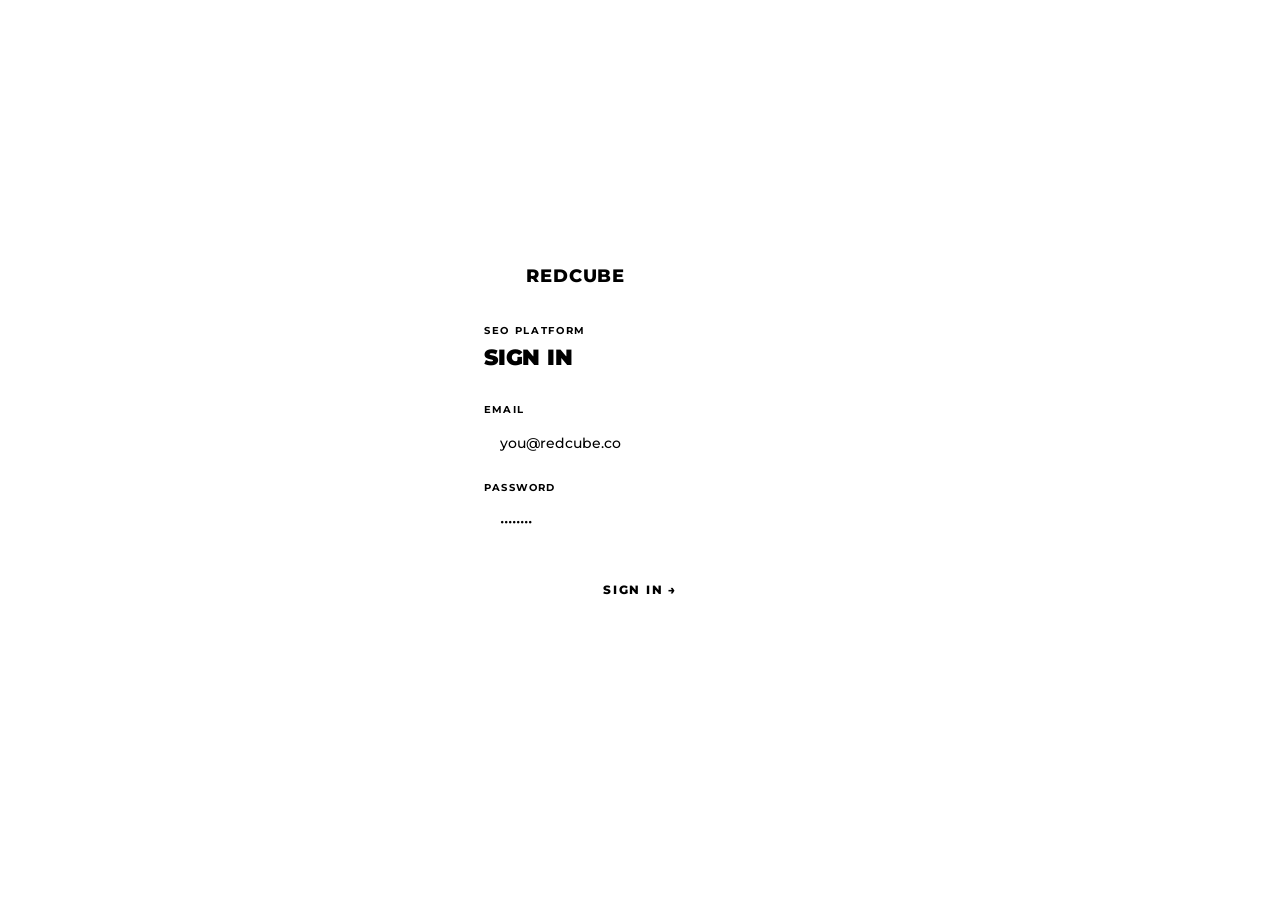
==== commit d5066c9b: "Update dashboard.html modular flow" ====
--- a/dashboard.html
+++ b/dashboard.html
@@ -6,321 +6,8 @@
 <title>RedCube SEO Platform</title>
 <link rel="preconnect" href="https://fonts.googleapis.com">
 <link href="https://fonts.googleapis.com/css2?family=Montserrat:wght@400;500;600;700;800;900&display=swap" rel="stylesheet">
+<link rel="stylesheet" href="./dashboard.css">
 <script>window.API_BASE = 'https://redcube-seo-backend-production.up.railway.app';</script>
-<style>
-:root {
-  --red:     #CC0000;
-  --red-h:   #aa0000;
-  --red-dim: rgba(204,0,0,0.12);
-  --black:   #0a0a0a;
-  --b1:      #111111;
-  --b2:      #181818;
-  --b3:      #222222;
-  --b4:      #2a2a2a;
-  --b5:      #333333;
-  --g1:      #444444;
-  --g2:      #666666;
-  --g3:      #888888;
-  --g4:      #aaaaaa;
-  --g5:      #cccccc;
-  --white:   #ffffff;
-  --green:   #22c55e;
-  --amber:   #f59e0b;
-  --orange:  #f97316;
-  --crimson: #ef4444;
-  --blue:    #3b82f6;
-  --sidebar: 220px;
-}
-*{box-sizing:border-box;margin:0;padding:0}
-html,body{height:100%;font-family:'Montserrat',sans-serif;background:var(--black);color:var(--white);-webkit-font-smoothing:antialiased}
-
-/* ── SCREENS ── */
-.screen{display:none}
-.screen.active{display:flex;flex-direction:column;height:100vh}
-
-/* ══════════════════ LOGIN ══════════════════ */
-#screen-login{align-items:center;justify-content:center;background:var(--black);position:relative;overflow:hidden}
-#screen-login::before{
-  content:'';position:absolute;inset:0;
-  background-image:linear-gradient(rgba(255,255,255,.018) 1px,transparent 1px),linear-gradient(90deg,rgba(255,255,255,.018) 1px,transparent 1px);
-  background-size:48px 48px;
-}
-#screen-login::after{content:'';position:absolute;top:0;left:0;right:0;height:3px;background:var(--red)}
-.login-box{
-  background:var(--b2);border:1px solid var(--b5);border-top:3px solid var(--red);
-  border-radius:4px;padding:2.75rem;width:100%;max-width:400px;position:relative;z-index:1;
-}
-.login-logo{display:flex;align-items:center;gap:10px;margin-bottom:2rem}
-.login-cube{width:32px;height:32px;background:var(--red);border-radius:3px;flex-shrink:0}
-.login-brand{font-size:1.1rem;font-weight:800;letter-spacing:.05em;text-transform:uppercase}
-.login-title{font-size:.65rem;font-weight:700;letter-spacing:.16em;text-transform:uppercase;color:var(--g2);margin-bottom:.4rem}
-.login-heading{font-size:1.4rem;font-weight:900;text-transform:uppercase;letter-spacing:-.01em;margin-bottom:2rem}
-.login-field{margin-bottom:1rem}
-.login-field label{display:block;font-size:.62rem;font-weight:700;letter-spacing:.12em;text-transform:uppercase;color:var(--g3);margin-bottom:.4rem}
-.login-field input{
-  width:100%;background:var(--b3);border:1px solid var(--b5);border-radius:3px;
-  padding:.8rem 1rem;font-family:'Montserrat',sans-serif;font-size:.9rem;font-weight:500;
-  color:var(--white);outline:none;transition:border-color .2s;
-}
-.login-field input::placeholder{color:var(--g1)}
-.login-field input:focus{border-color:var(--red)}
-.btn-login{
-  width:100%;background:var(--red);color:var(--white);border:none;border-radius:3px;
-  padding:.95rem;font-family:'Montserrat',sans-serif;font-size:.75rem;font-weight:800;
-  letter-spacing:.14em;text-transform:uppercase;cursor:pointer;margin-top:.5rem;
-  transition:background .2s;
-}
-.btn-login:hover{background:var(--red-h)}
-.login-error{font-size:.72rem;font-weight:600;color:var(--crimson);margin-top:.75rem;text-align:center;min-height:1rem}
-
-/* ══════════════════ APP SHELL ══════════════════ */
-#screen-app{flex-direction:row}
-.sidebar{
-  width:var(--sidebar);flex-shrink:0;background:var(--b1);border-right:1px solid var(--b3);
-  display:flex;flex-direction:column;height:100vh;position:sticky;top:0;overflow-y:auto;
-}
-.sb-header{padding:1.25rem 1rem 1rem;border-bottom:1px solid var(--b3)}
-.sb-logo{display:flex;align-items:center;gap:8px}
-.sb-cube{width:24px;height:24px;background:var(--red);border-radius:2px;flex-shrink:0}
-.sb-brand{font-size:.85rem;font-weight:800;letter-spacing:.05em;text-transform:uppercase}
-.sb-tagline{font-size:.58rem;font-weight:600;letter-spacing:.1em;text-transform:uppercase;color:var(--g2);margin-top:2px;padding-left:32px}
-.sb-nav{flex:1;padding:.75rem 0}
-.sb-section{font-size:.55rem;font-weight:700;letter-spacing:.16em;text-transform:uppercase;color:var(--g1);padding:.5rem 1rem .3rem;margin-top:.5rem}
-.sb-item{
-  display:flex;align-items:center;gap:.6rem;padding:.6rem 1rem;
-  font-size:.72rem;font-weight:600;letter-spacing:.04em;text-transform:uppercase;
-  color:var(--g3);cursor:pointer;transition:color .15s,background .15s;border-left:2px solid transparent;
-}
-.sb-item:hover{color:var(--white);background:var(--b2)}
-.sb-item.active{color:var(--white);background:var(--b2);border-left-color:var(--red)}
-.sb-item-icon{font-size:14px;width:16px;text-align:center;flex-shrink:0}
-.sb-footer{padding:.75rem 1rem;border-top:1px solid var(--b3)}
-.sb-user{font-size:.65rem;font-weight:600;letter-spacing:.06em;color:var(--g3);margin-bottom:.5rem;text-transform:uppercase}
-.sb-logout{
-  width:100%;background:transparent;border:1px solid var(--b4);border-radius:2px;
-  padding:.5rem;font-family:'Montserrat',sans-serif;font-size:.6rem;font-weight:700;
-  letter-spacing:.1em;text-transform:uppercase;color:var(--g2);cursor:pointer;transition:all .2s;
-}
-.sb-logout:hover{border-color:var(--red);color:var(--red)}
-
-/* ── MAIN ── */
-.main{flex:1;overflow-y:auto;background:var(--black);display:flex;flex-direction:column}
-.topbar{
-  background:var(--b1);border-bottom:1px solid var(--b3);padding:.85rem 2rem;
-  display:flex;align-items:center;justify-content:space-between;flex-shrink:0;position:sticky;top:0;z-index:50;
-}
-.topbar-title{font-size:.8rem;font-weight:800;letter-spacing:.1em;text-transform:uppercase}
-.topbar-right{display:flex;align-items:center;gap:1rem}
-.btn-primary{
-  background:var(--red);color:var(--white);border:none;border-radius:3px;
-  padding:.55rem 1.1rem;font-family:'Montserrat',sans-serif;font-size:.65rem;font-weight:800;
-  letter-spacing:.12em;text-transform:uppercase;cursor:pointer;transition:background .2s;display:inline-flex;align-items:center;gap:.4rem;
-}
-.btn-primary:hover{background:var(--red-h)}
-.btn-secondary{
-  background:transparent;color:var(--g4);border:1px solid var(--b4);border-radius:3px;
-  padding:.5rem 1rem;font-family:'Montserrat',sans-serif;font-size:.65rem;font-weight:700;
-  letter-spacing:.1em;text-transform:uppercase;cursor:pointer;transition:all .2s;
-}
-.btn-secondary:hover{border-color:var(--g3);color:var(--white)}
-.content{padding:2rem;flex:1}
-
-/* ── PANELS ── */
-.panel{display:none}
-.panel.active{display:block}
-
-/* ══════════════════ OVERVIEW ══════════════════ */
-.stats-row{display:grid;grid-template-columns:repeat(auto-fit,minmax(160px,1fr));gap:1px;background:var(--b3);border:1px solid var(--b3);border-radius:3px;margin-bottom:2rem;overflow:hidden}
-.stat-card{background:var(--b1);padding:1.25rem 1.5rem}
-.stat-label{font-size:.58rem;font-weight:700;letter-spacing:.14em;text-transform:uppercase;color:var(--g2);margin-bottom:.4rem}
-.stat-val{font-size:1.8rem;font-weight:900;letter-spacing:-.03em;line-height:1}
-.stat-sub{font-size:.62rem;font-weight:600;letter-spacing:.06em;color:var(--g2);margin-top:.3rem;text-transform:uppercase}
-
-.section-header{display:flex;align-items:center;justify-content:space-between;margin-bottom:1rem}
-.section-title{font-size:.65rem;font-weight:700;letter-spacing:.14em;text-transform:uppercase;color:var(--g3);display:flex;align-items:center;gap:.5rem}
-.section-title::before{content:'';display:block;width:14px;height:2px;background:var(--red)}
-
-/* Sites table */
-.sites-table{width:100%;border-collapse:collapse}
-.sites-table th{font-size:.58rem;font-weight:700;letter-spacing:.12em;text-transform:uppercase;color:var(--g2);padding:.6rem 1rem;text-align:left;border-bottom:1px solid var(--b3);background:var(--b1)}
-.sites-table td{padding:.85rem 1rem;border-bottom:1px solid var(--b2);font-size:.78rem;font-weight:500;vertical-align:middle}
-.sites-table tr:hover td{background:var(--b2)}
-.site-row-name{font-weight:700;color:var(--white)}
-.site-row-url{font-size:.68rem;color:var(--g3);margin-top:2px}
-.platform-badge{display:inline-block;font-size:.58rem;font-weight:700;letter-spacing:.08em;text-transform:uppercase;padding:.2rem .6rem;border-radius:2px;background:var(--b4);color:var(--g4)}
-.grade-pill{display:inline-block;font-size:.75rem;font-weight:900;width:32px;height:32px;border-radius:50%;display:inline-flex;align-items:center;justify-content:center}
-.action-btn{background:transparent;border:1px solid var(--b4);border-radius:2px;padding:.3rem .7rem;font-family:'Montserrat',sans-serif;font-size:.6rem;font-weight:700;letter-spacing:.08em;text-transform:uppercase;color:var(--g3);cursor:pointer;transition:all .15s}
-.action-btn:hover{border-color:var(--red);color:var(--red)}
-.action-btn.danger:hover{border-color:var(--crimson);color:var(--crimson)}
-.status-dot{width:7px;height:7px;border-radius:50%;display:inline-block;margin-right:6px}
-
-/* ══════════════════ SITE DETAIL ══════════════════ */
-.site-detail-header{background:var(--b1);border:1px solid var(--b3);border-top:3px solid var(--red);border-radius:3px;padding:1.5rem;margin-bottom:1.5rem;display:flex;align-items:flex-start;justify-content:space-between;gap:1rem;flex-wrap:wrap}
-.sdh-left h2{font-size:1.1rem;font-weight:900;text-transform:uppercase;letter-spacing:-.01em;margin-bottom:.25rem}
-.sdh-left p{font-size:.72rem;color:var(--g3);font-weight:500}
-.sdh-meta{display:flex;gap:1.5rem;flex-wrap:wrap;margin-top:.75rem}
-.sdh-meta-item{font-size:.62rem;font-weight:700;letter-spacing:.08em;text-transform:uppercase;color:var(--g2)}
-.sdh-meta-item span{color:var(--white);display:block;font-size:.78rem;margin-top:2px}
-.sdh-grade{text-align:center}
-.sdh-grade-letter{font-size:3rem;font-weight:900;line-height:1}
-.sdh-grade-score{font-size:.65rem;font-weight:700;letter-spacing:.1em;text-transform:uppercase;color:var(--g3)}
-
-.tabs{display:flex;gap:0;border-bottom:1px solid var(--b3);margin-bottom:1.5rem}
-.tab{font-size:.65rem;font-weight:700;letter-spacing:.1em;text-transform:uppercase;padding:.65rem 1.25rem;cursor:pointer;color:var(--g3);border-bottom:2px solid transparent;margin-bottom:-1px;transition:color .15s,border-color .15s}
-.tab:hover{color:var(--white)}
-.tab.active{color:var(--white);border-bottom-color:var(--red)}
-.tab-panel{display:none}
-.tab-panel.active{display:block}
-
-/* Pages list */
-.pages-list{display:flex;flex-direction:column;gap:.5rem}
-.page-row{background:var(--b1);border:1px solid var(--b3);border-radius:3px;padding:1rem 1.25rem;cursor:pointer;transition:border-color .15s}
-.page-row:hover{border-color:var(--b5)}
-.page-row-top{display:flex;align-items:center;justify-content:space-between;gap:1rem}
-.page-row-url{font-size:.75rem;font-weight:600;color:var(--white);overflow:hidden;text-overflow:ellipsis;white-space:nowrap;flex:1}
-.page-row-type{font-size:.58rem;font-weight:700;letter-spacing:.1em;text-transform:uppercase;padding:.15rem .55rem;border-radius:2px}
-.type-page{background:rgba(59,130,246,.12);color:#60a5fa;border:1px solid rgba(59,130,246,.2)}
-.type-post{background:rgba(34,197,94,.12);color:#4ade80;border:1px solid rgba(34,197,94,.2)}
-.type-landing{background:rgba(245,158,11,.12);color:#fbbf24;border:1px solid rgba(245,158,11,.2)}
-.page-row-score{font-size:.85rem;font-weight:900;flex-shrink:0}
-.page-row-bar{margin-top:.6rem;background:var(--b3);height:2px}
-.page-row-fill{height:100%;transition:width 1s ease}
-.page-detail{background:var(--b1);border:1px solid var(--b3);border-radius:3px;display:none}
-.page-detail.active{display:block}
-.pd-header{padding:1.25rem 1.5rem;border-bottom:1px solid var(--b3);display:flex;align-items:flex-start;justify-content:space-between;gap:1rem;flex-wrap:wrap}
-.pd-url{font-size:.82rem;font-weight:700;color:var(--white);word-break:break-all;margin-bottom:.25rem}
-.pd-title{font-size:.72rem;color:var(--g3);font-weight:500}
-.pd-score-big{font-size:2.5rem;font-weight:900;line-height:1;text-align:center}
-.pd-score-label{font-size:.58rem;font-weight:700;letter-spacing:.1em;text-transform:uppercase;color:var(--g3);text-align:center;margin-top:.25rem}
-.pd-body{padding:1.5rem}
-.pd-grid{display:grid;grid-template-columns:repeat(auto-fit,minmax(140px,1fr));gap:1px;background:var(--b3);border:1px solid var(--b3);border-radius:3px;margin-bottom:1.5rem;overflow:hidden}
-.pd-metric{background:var(--b2);padding:.85rem 1rem}
-.pd-metric-label{font-size:.58rem;font-weight:700;letter-spacing:.1em;text-transform:uppercase;color:var(--g2);margin-bottom:.3rem}
-.pd-metric-val{font-size:.95rem;font-weight:800;color:var(--white)}
-.pd-metric-val.pass{color:var(--green)}
-.pd-metric-val.fail{color:var(--crimson)}
-.pd-metric-val.warn{color:var(--amber)}
-.pd-section-title{font-size:.62rem;font-weight:700;letter-spacing:.12em;text-transform:uppercase;color:var(--g2);padding:.5rem 0;border-bottom:1px solid var(--b3);margin-bottom:.75rem;display:flex;align-items:center;gap:.5rem}
-.pd-section-title::before{content:'';display:block;width:12px;height:2px;background:var(--red)}
-.pd-issues{display:flex;flex-direction:column;gap:.4rem;margin-bottom:1.5rem}
-.pd-issue{display:flex;align-items:flex-start;gap:.65rem;padding:.6rem .85rem;background:var(--b2);border-radius:2px;font-size:.78rem;color:var(--g4);line-height:1.5}
-.pd-checklist{display:flex;flex-direction:column;gap:.4rem}
-
-/* Checklist */
-.checklist{display:flex;flex-direction:column;gap:.4rem}
-.checklist-group{margin-bottom:1rem}
-.checklist-group-title{font-size:.6rem;font-weight:700;letter-spacing:.14em;text-transform:uppercase;color:var(--g2);padding:.5rem 0;border-bottom:1px solid var(--b3);margin-bottom:.5rem;display:flex;align-items:center;gap:.5rem}
-.checklist-group-title::before{content:'';display:block;width:12px;height:2px;background:var(--red)}
-.checklist-item{display:flex;align-items:flex-start;gap:.85rem;padding:.7rem .85rem;background:var(--b1);border:1px solid var(--b3);border-radius:3px;transition:border-color .15s}
-.checklist-item.done{opacity:.5}
-.checklist-item.done .ci-text{text-decoration:line-through;color:var(--g2)}
-.ci-check{
-  width:18px;height:18px;border:1.5px solid var(--b5);border-radius:2px;flex-shrink:0;
-  cursor:pointer;display:flex;align-items:center;justify-content:center;font-size:10px;
-  color:transparent;transition:all .2s;margin-top:1px;
-}
-.checklist-item.done .ci-check{background:var(--green);border-color:var(--green);color:var(--white)}
-.ci-body{flex:1}
-.ci-text{font-size:.78rem;font-weight:500;color:var(--g5);line-height:1.5}
-.ci-meta{font-size:.62rem;font-weight:600;letter-spacing:.06em;text-transform:uppercase;color:var(--g2);margin-top:3px}
-.ci-priority{font-size:.58rem;font-weight:700;letter-spacing:.08em;text-transform:uppercase;padding:.15rem .5rem;border-radius:2px;margin-left:.5rem}
-.priority-high{background:rgba(239,68,68,.12);color:#f87171;border:1px solid rgba(239,68,68,.2)}
-.priority-med{background:rgba(245,158,11,.12);color:#fbbf24;border:1px solid rgba(245,158,11,.2)}
-.priority-low{background:rgba(34,197,94,.12);color:#4ade80;border:1px solid rgba(34,197,94,.2)}
-
-/* Keywords */
-.keyword-table{width:100%;border-collapse:collapse}
-.keyword-table th{font-size:.58rem;font-weight:700;letter-spacing:.12em;text-transform:uppercase;color:var(--g2);padding:.6rem .85rem;text-align:left;border-bottom:1px solid var(--b3);background:var(--b1)}
-.keyword-table td{padding:.75rem .85rem;border-bottom:1px solid var(--b2);font-size:.78rem;font-weight:500;vertical-align:middle}
-.keyword-table tr:hover td{background:var(--b2)}
-.rank-change{font-size:.65rem;font-weight:700}
-.rank-up{color:var(--green)}
-.rank-down{color:var(--crimson)}
-.rank-same{color:var(--g3)}
-
-/* ══════════════════ CONTENT ══════════════════ */
-.content-grid{display:grid;grid-template-columns:repeat(auto-fill,minmax(300px,1fr));gap:1rem;margin-bottom:2rem}
-.content-card{background:var(--b1);border:1px solid var(--b3);border-radius:3px;padding:1.25rem;cursor:pointer;transition:border-color .15s}
-.content-card:hover{border-color:var(--b5)}
-.cc-type{font-size:.58rem;font-weight:700;letter-spacing:.1em;text-transform:uppercase;margin-bottom:.5rem}
-.cc-title{font-size:.88rem;font-weight:700;color:var(--white);margin-bottom:.4rem;line-height:1.4}
-.cc-meta{font-size:.65rem;font-weight:600;color:var(--g3);text-transform:uppercase;letter-spacing:.06em}
-.cc-status{display:inline-block;font-size:.58rem;font-weight:700;letter-spacing:.08em;text-transform:uppercase;padding:.15rem .55rem;border-radius:2px;margin-top:.6rem}
-.status-draft{background:rgba(245,158,11,.12);color:#fbbf24;border:1px solid rgba(245,158,11,.2)}
-.status-published{background:rgba(34,197,94,.12);color:#4ade80;border:1px solid rgba(34,197,94,.2)}
-.status-review{background:rgba(59,130,246,.12);color:#60a5fa;border:1px solid rgba(59,130,246,.2)}
-
-/* Editor */
-.editor-wrap{background:var(--b1);border:1px solid var(--b3);border-top:3px solid var(--red);border-radius:3px;overflow:hidden}
-.editor-toolbar{display:flex;align-items:center;gap:.5rem;padding:.75rem 1rem;border-bottom:1px solid var(--b3);flex-wrap:wrap}
-.editor-field{padding:1.25rem}
-.editor-field label{display:block;font-size:.6rem;font-weight:700;letter-spacing:.12em;text-transform:uppercase;color:var(--g3);margin-bottom:.4rem}
-.editor-input{width:100%;background:var(--b3);border:1px solid var(--b4);border-radius:2px;padding:.7rem .85rem;font-family:'Montserrat',sans-serif;font-size:.85rem;font-weight:500;color:var(--white);outline:none;transition:border-color .2s;margin-bottom:1rem}
-.editor-input:focus{border-color:var(--red)}
-.editor-textarea{width:100%;background:var(--b3);border:1px solid var(--b4);border-radius:2px;padding:.85rem;font-family:'Montserrat',sans-serif;font-size:.85rem;font-weight:400;color:var(--white);outline:none;transition:border-color .2s;resize:vertical;line-height:1.7;min-height:340px}
-.editor-textarea:focus{border-color:var(--red)}
-.editor-seo{background:var(--b2);border-top:1px solid var(--b3);padding:1.25rem;display:grid;grid-template-columns:1fr 1fr;gap:1rem}
-.seo-score-bar{background:var(--b3);height:4px;border-radius:2px;margin-top:.35rem;overflow:hidden}
-.seo-score-fill{height:100%;border-radius:2px;transition:width .5s ease}
-
-/* ══════════════════ KEYWORDS ══════════════════ */
-.kw-add-row{display:flex;gap:.75rem;margin-bottom:1.5rem;flex-wrap:wrap}
-.kw-input{flex:1;min-width:200px;background:var(--b2);border:1px solid var(--b4);border-radius:3px;padding:.7rem 1rem;font-family:'Montserrat',sans-serif;font-size:.85rem;color:var(--white);outline:none;transition:border-color .2s}
-.kw-input:focus{border-color:var(--red)}
-.kw-input::placeholder{color:var(--g2)}
-
-/* ══════════════════ REPORTS ══════════════════ */
-.report-card{background:var(--b1);border:1px solid var(--b3);border-radius:3px;padding:1.5rem;margin-bottom:1rem;display:flex;align-items:center;justify-content:space-between;gap:1rem;flex-wrap:wrap}
-.rc-left h4{font-size:.82rem;font-weight:700;color:var(--white);margin-bottom:.25rem}
-.rc-left p{font-size:.68rem;font-weight:500;color:var(--g3)}
-.rc-grade{font-size:1.5rem;font-weight:900;margin-right:1rem}
-
-/* ══════════════════ MODAL ══════════════════ */
-.modal-overlay{position:fixed;inset:0;background:rgba(0,0,0,.75);z-index:200;display:flex;align-items:center;justify-content:center;padding:1rem}
-.modal-overlay.hidden{display:none}
-.modal{background:var(--b2);border:1px solid var(--b4);border-top:3px solid var(--red);border-radius:4px;padding:2rem;width:100%;max-width:520px;max-height:90vh;overflow-y:auto}
-.modal-title{font-size:.85rem;font-weight:800;letter-spacing:.08em;text-transform:uppercase;margin-bottom:.25rem}
-.modal-sub{font-size:.72rem;color:var(--g3);margin-bottom:1.5rem}
-.modal-field{margin-bottom:1rem}
-.modal-field label{display:block;font-size:.6rem;font-weight:700;letter-spacing:.12em;text-transform:uppercase;color:var(--g3);margin-bottom:.4rem}
-.modal-field input,.modal-field select{
-  width:100%;background:var(--b3);border:1px solid var(--b4);border-radius:3px;
-  padding:.75rem .9rem;font-family:'Montserrat',sans-serif;font-size:.85rem;font-weight:500;
-  color:var(--white);outline:none;transition:border-color .2s;
-}
-.modal-field select option{background:var(--b3)}
-.modal-field input:focus,.modal-field select:focus{border-color:var(--red)}
-.modal-actions{display:flex;gap:.75rem;justify-content:flex-end;margin-top:1.5rem}
-.crawl-progress{margin-top:1rem}
-.crawl-progress-label{font-size:.65rem;font-weight:700;letter-spacing:.1em;text-transform:uppercase;color:var(--g3);margin-bottom:.4rem}
-.crawl-bar{background:var(--b4);height:3px;overflow:hidden}
-.crawl-fill{height:100%;background:var(--red);transition:width .5s ease;width:0%}
-.crawl-msg{font-size:.65rem;font-weight:600;color:var(--g3);margin-top:.4rem;font-style:italic}
-
-/* ══════════════════ TOAST ══════════════════ */
-.toast{position:fixed;bottom:1.5rem;right:1.5rem;background:var(--white);color:var(--black);padding:.85rem 1.25rem;border-radius:3px;font-size:.75rem;font-weight:700;letter-spacing:.03em;max-width:300px;z-index:999;opacity:0;transform:translateY(6px);transition:opacity .25s,transform .25s;pointer-events:none;border-left:3px solid var(--red)}
-.toast.show{opacity:1;transform:translateY(0)}
-
-/* ══════════════════ EMPTY STATE ══════════════════ */
-.empty{text-align:center;padding:4rem 2rem}
-.empty-icon{font-size:2.5rem;margin-bottom:1rem;opacity:.3}
-.empty-title{font-size:.8rem;font-weight:800;letter-spacing:.1em;text-transform:uppercase;color:var(--g3);margin-bottom:.5rem}
-.empty-sub{font-size:.75rem;color:var(--g2);line-height:1.7}
-
-/* ══════════════════ MISC ══════════════════ */
-.spinner{display:inline-block;width:14px;height:14px;border:2px solid rgba(255,255,255,.2);border-top-color:var(--white);border-radius:50%;animation:spin .7s linear infinite}
-@keyframes spin{to{transform:rotate(360deg)}}
-.divider{height:1px;background:var(--b3);margin:1.5rem 0}
-.tag{display:inline-block;font-size:.58rem;font-weight:700;letter-spacing:.08em;text-transform:uppercase;padding:.15rem .55rem;border-radius:2px;background:var(--b4);color:var(--g4)}
-select.filter-select{background:var(--b2);border:1px solid var(--b4);border-radius:3px;padding:.45rem .75rem;font-family:'Montserrat',sans-serif;font-size:.65rem;font-weight:700;letter-spacing:.06em;text-transform:uppercase;color:var(--g4);outline:none;cursor:pointer}
-.progress-ring{display:inline-flex;align-items:center;gap:.4rem;font-size:.68rem;font-weight:700;color:var(--g4)}
-.rank-badge{display:inline-block;font-size:.65rem;font-weight:700;padding:.2rem .6rem;border-radius:2px}
-@media(max-width:768px){
-  .sidebar{display:none}
-  .content{padding:1rem}
-  .editor-seo{grid-template-columns:1fr}
-}
-</style>
 </head>
 <body>
 
@@ -360,14 +47,14 @@
     </div>
     <nav class="sb-nav">
       <div class="sb-section">Main</div>
-      <div class="sb-item active" onclick="navTo('overview')"><span class="sb-item-icon">▦</span>Overview</div>
-      <div class="sb-item" onclick="navTo('sites')"><span class="sb-item-icon">◈</span>Sites</div>
+      <div class="sb-item active" data-panel="overview" onclick="navTo(\'overview\')"><span class="sb-item-icon">▦</span>Overview</div>
+      <div class="sb-item" data-panel="sites" onclick="navTo(\'sites\')"><span class="sb-item-icon">◈</span>Sites</div>
       <div class="sb-section">Tools</div>
-      <div class="sb-item" onclick="navTo('keywords')"><span class="sb-item-icon">◎</span>Keywords</div>
-      <div class="sb-item" onclick="navTo('content')"><span class="sb-item-icon">◻</span>Content</div>
-      <div class="sb-item" onclick="navTo('reports')"><span class="sb-item-icon">◈</span>Reports</div>
+      <div class="sb-item" data-panel="keywords" onclick="navTo(\'keywords\')"><span class="sb-item-icon">◎</span>Keywords</div>
+      <div class="sb-item" data-panel="content" onclick="navTo(\'content\')"><span class="sb-item-icon">◻</span>Content</div>
+      <div class="sb-item" data-panel="reports" onclick="navTo(\'reports\')"><span class="sb-item-icon">◈</span>Reports</div>
       <div class="sb-section">Settings</div>
-      <div class="sb-item" onclick="navTo('team')"><span class="sb-item-icon">◉</span>Team</div>
+      <div class="sb-item" data-panel="team" onclick="navTo(\'team\')"><span class="sb-item-icon">◉</span>Team</div>
     </nav>
     <div class="sb-footer">
       <div class="sb-user" id="sb-user-label">—</div>
@@ -464,10 +151,10 @@
           </div>
 
           <div class="tabs">
-            <div class="tab active" onclick="switchTab('pages')">Pages</div>
-            <div class="tab" onclick="switchTab('checklist')">Checklist</div>
-            <div class="tab" onclick="switchTab('keywords-site')">Keywords</div>
-            <div class="tab" onclick="switchTab('content-site')">Content</div>
+            <div class="tab active" data-tab="pages" onclick="switchTab(\'pages\')">Pages</div>
+            <div class="tab" data-tab="checklist" onclick="switchTab(\'checklist\')">Checklist</div>
+            <div class="tab" data-tab="keywords-site" onclick="switchTab(\'keywords-site\')">Keywords</div>
+            <div class="tab" data-tab="content-site" onclick="switchTab(\'content-site\')">Content</div>
           </div>
 
           <div class="tab-panel active" id="tab-pages">
@@ -741,1270 +428,24 @@
 
 <div class="toast" id="toast"></div>
 
-<script>
-// ════════════════════════════════════════════════════
-//  STATE
-// ════════════════════════════════════════════════════
-const API = window.API_BASE;
-let authToken  = localStorage.getItem('rc_token') || null;
-let authUser   = JSON.parse(localStorage.getItem('rc_user') || 'null');
-let sites      = [];
-let currentSiteId = null;
-let allPages   = [];
-let allChecklist = [];
-let allKeywords = [];
-let allContent  = [];
-let allKeywordGroups = [];
-let editingDraftId = null;
-
-// ════════════════════════════════════════════════════
-//  UTILS
-// ════════════════════════════════════════════════════
-function toast(msg, dur = 3500) {
-  const t = document.getElementById('toast');
-  t.textContent = msg;
-  t.classList.add('show');
-  setTimeout(() => t.classList.remove('show'), dur);
-}
-
-function gradeColor(g) {
-  return {'A+':'#22c55e','A':'#22c55e','B+':'#84cc16','B':'#84cc16','C+':'#f59e0b','C':'#f97316','D':'#ef4444','F':'#dc2626'}[g] || '#888';
-}
-function scoreColor(s) {
-  return s >= 80 ? '#22c55e' : s >= 60 ? '#f59e0b' : '#ef4444';
-}
-function scoreToGrade(s) {
-  return s >= 95 ? 'A+' : s >= 90 ? 'A' : s >= 85 ? 'B+' : s >= 75 ? 'B' : s >= 65 ? 'C+' : s >= 55 ? 'C' : s >= 40 ? 'D' : 'F';
-}
-function relativeTime(dateStr) {
-  if (!dateStr) return 'Never';
-  const diff = Date.now() - new Date(dateStr);
-  const m = Math.floor(diff / 60000);
-  if (m < 1) return 'Just now';
-  if (m < 60) return m + 'm ago';
-  const h = Math.floor(m / 60);
-  if (h < 24) return h + 'h ago';
-  return Math.floor(h / 24) + 'd ago';
-}
-function fmtDate(dateStr) {
-  if (!dateStr) return '—';
-  return new Date(dateStr).toLocaleDateString('en-US', {month:'short', day:'numeric', year:'numeric'});
-}
-
-async function apiFetch(path, opts = {}) {
-  const res = await fetch(API + path, {
-    ...opts,
-    headers: {
-      'Content-Type': 'application/json',
-      'Authorization': 'Bearer ' + authToken,
-      ...(opts.headers || {})
-    }
-  });
-  if (res.status === 401) { doLogout(); return null; }
-  return res;
-}
-
-function showScreen(id) {
-  document.querySelectorAll('.screen').forEach(s => s.classList.remove('active'));
-  document.getElementById(id).classList.add('active');
-}
-function openModal(id) { document.getElementById(id).classList.remove('hidden'); }
-function closeModal(id) { document.getElementById(id).classList.add('hidden'); }
-
-// ════════════════════════════════════════════════════
-//  AUTH
-// ════════════════════════════════════════════════════
-async function doLogin() {
-  const email = document.getElementById('login-email').value.trim();
-  const pass  = document.getElementById('login-pass').value;
-  const errEl = document.getElementById('login-error');
-  const btn   = document.querySelector('.btn-login');
-
-  errEl.textContent = '';
-  if (!email || !pass) { errEl.textContent = 'Please enter email and password.'; return; }
-
-  btn.textContent = 'Signing in...';
-  btn.disabled = true;
-
-  try {
-    console.log('[login] POSTing to', API + '/admin/login');
-    const res  = await fetch(API + '/admin/login', {
-      method: 'POST',
-      headers: { 'Content-Type': 'application/json' },
-      body: JSON.stringify({ email, password: pass })
-    });
-    const data = await res.json().catch(() => ({}));
-    console.log('[login] Response:', res.status, data);
-
-    if (!res.ok) {
-      errEl.textContent = data.error || 'Invalid credentials.';
-      return;
-    }
-
-    authToken = data.token;
-    authUser  = data.user;
-    localStorage.setItem('rc_token', authToken);
-    localStorage.setItem('rc_user', JSON.stringify(authUser));
-    initApp();
-  } catch (err) {
-    console.error('[login] Error:', err);
-    errEl.textContent = 'Could not reach the server. Check your connection.';
-  } finally {
-    btn.textContent = 'Sign In →';
-    btn.disabled = false;
-  }
-}
-
-function doLogout() {
-  authToken = null; authUser = null;
-  localStorage.removeItem('rc_token');
-  localStorage.removeItem('rc_user');
-  showScreen('screen-login');
-}
-
-// ════════════════════════════════════════════════════
-//  INIT
-// ════════════════════════════════════════════════════
-async function initApp() {
-  showScreen('screen-app');
-  document.getElementById('sb-user-label').textContent = authUser?.email || '—';
-  await loadSites();
-  navTo('overview');
-}
-
-// ════════════════════════════════════════════════════
-//  NAVIGATION
-// ════════════════════════════════════════════════════
-const panelTitles = { overview:'Overview', sites:'Sites', keywords:'Keyword Tracking', content:'Content', reports:'Client Reports', team:'Team' };
-
-function navTo(panel) {
-  document.querySelectorAll('.sb-item').forEach(el => el.classList.remove('active'));
-  document.querySelector(`.sb-item[onclick="navTo('${panel}')"]`)?.classList.add('active');
-  document.querySelectorAll('.panel').forEach(p => p.classList.remove('active'));
-  document.getElementById('panel-' + panel)?.classList.add('active');
-  document.getElementById('topbar-title').textContent = panelTitles[panel] || panel;
-  document.getElementById('topbar-actions').innerHTML = '';
-
-  if (panel === 'overview') renderOverview();
-  if (panel === 'sites')    renderSitesList();
-  if (panel === 'keywords') loadKeywordsPanel();
-  if (panel === 'content')  loadContentPanel();
-  if (panel === 'reports')  loadReports();
-  if (panel === 'team')     loadTeam();
-}
-
-// ════════════════════════════════════════════════════
-//  SITES
-// ════════════════════════════════════════════════════
-async function loadSites() {
-  const res = await apiFetch('/admin/sites');
-  if (!res) return;
-  const data = await res.json();
-  sites = data.sites || [];
-  populateSiteDropdowns();
-}
-
-function populateSiteDropdowns() {
-  ['kw-site-filter','content-site-filter','report-site-filter','editor-site','kw-page-assign'].forEach(id => {
-    const el = document.getElementById(id);
-    if (!el) return;
-    const isAssign = id === 'kw-page-assign';
-    const savedVal = el.value;
-    el.innerHTML = isAssign ? '<option value="">Assign to page (optional)</option>' : '<option value="">All Sites</option>';
-    sites.forEach(s => {
-      const o = document.createElement('option');
-      o.value = s.id; o.textContent = s.name;
-      el.appendChild(o);
-    });
-    el.value = savedVal;
-  });
-}
-
-function renderOverview() {
-  const openTasks = sites.reduce((n, s) => n + (s.open_tasks || 0), 0);
-  const avgScore = sites.length
-    ? Math.round(sites.reduce((n, s) => n + (s.last_score || 0), 0) / sites.length)
-    : 0;
-  document.getElementById('stat-sites').textContent  = sites.length;
-  document.getElementById('stat-score').textContent  = avgScore || '—';
-  document.getElementById('stat-tasks').textContent  = openTasks;
-  document.getElementById('stat-kw').textContent     = sites.reduce((n, s) => n + (s.keyword_count || 0), 0);
-  document.getElementById('stat-drafts').textContent = sites.reduce((n, s) => n + (s.draft_count || 0), 0);
-  renderSitesTable('overview-sites-tbody', true);
-}
-
-function renderSitesList() {
-  document.getElementById('sites-list-view').style.display = '';
-  document.getElementById('site-detail-view').style.display = 'none';
-  renderSitesTable('sites-tbody', false);
-}
-
-function renderSitesTable(tbodyId, isOverview) {
-  const tbody = document.getElementById(tbodyId);
-  if (!tbody) return;
-  if (!sites.length) {
-    tbody.innerHTML = `<tr><td colspan="7" style="text-align:center;padding:3rem;color:var(--g2);font-size:.75rem;letter-spacing:.06em;text-transform:uppercase">No sites yet — add your first client site</td></tr>`;
-    return;
-  }
-  tbody.innerHTML = sites.map(s => {
-    const gc = gradeColor(s.last_grade || '—');
-    const dotColor = s.last_audit ? 'var(--green)' : 'var(--g2)';
-    return `<tr>
-      <td>
-        <div class="site-row-name">${s.name}</div>
-        <div class="site-row-url">${s.url}</div>
-      </td>
-      <td><span class="platform-badge">${s.platform || '—'}</span></td>
-      <td><div style="font-size:1.1rem;font-weight:900;color:${gc}">${s.last_grade || '—'}</div></td>
-      <td style="color:var(--g4)">${s.pages_crawled || 0}</td>
-      ${isOverview ? `<td style="color:${s.open_tasks > 0 ? 'var(--amber)' : 'var(--g4)'}">${s.open_tasks || 0}</td>` : ''}
-      <td style="color:var(--g4)">${relativeTime(s.last_audit)}</td>
-      <td>
-        <div style="display:flex;gap:.4rem">
-          <button class="action-btn" onclick="openSiteDetail('${s.id}')">Manage</button>
-          <button class="action-btn danger" onclick="deleteSite('${s.id}','${s.name}')">✕</button>
-        </div>
-      </td>
-    </tr>`;
-  }).join('');
-}
-
-function showSitesList() {
-  document.getElementById('sites-list-view').style.display = '';
-  document.getElementById('site-detail-view').style.display = 'none';
-  currentSiteId = null;
-}
-
-async function openSiteDetail(siteId) {
-  currentSiteId = siteId;
-  navTo('sites');
-  const site = sites.find(s => s.id === siteId);
-  if (!site) return;
-
-  document.getElementById('sites-list-view').style.display = 'none';
-  document.getElementById('site-detail-view').style.display = '';
-
-  document.getElementById('sdh-name').textContent = site.name;
-  document.getElementById('sdh-url').textContent  = site.url;
-  document.getElementById('sdh-platform').textContent   = site.platform || '—';
-  document.getElementById('sdh-pages').textContent      = site.pages_crawled || 0;
-  document.getElementById('sdh-last-audit').textContent = fmtDate(site.last_audit);
-  document.getElementById('sdh-status').textContent     = site.last_audit ? 'Active' : 'Not yet audited';
-
-  // GSC connection status
-  document.getElementById('sdh-max-pages').value = site.max_pages || 100;
-
-  const gscStatus  = document.getElementById('sdh-gsc-status');
-  const gscConnect = document.getElementById('btn-gsc-connect');
-  const gscSync    = document.getElementById('btn-gsc-sync');
-  if (site.gsc_connected) {
-    gscStatus.textContent  = 'Connected';
-    gscStatus.style.color  = 'var(--green)';
-    gscConnect.style.display = 'none';
-    gscSync.style.display    = '';
-  } else {
-    gscStatus.textContent  = 'Not connected';
-    gscStatus.style.color  = 'var(--g2)';
-    gscConnect.style.display = '';
-    gscSync.style.display    = 'none';
-  }
-
-  const gc = gradeColor(site.last_grade);
-  document.getElementById('sdh-grade').textContent      = site.last_grade || '—';
-  document.getElementById('sdh-grade').style.color      = gc;
-  document.getElementById('sdh-grade-score').textContent = (site.last_score || '—') + ' / 100';
-
-  document.getElementById('topbar-title').textContent = site.name;
-
-  // Switch to pages tab and load data
-  switchTab('pages');
-  await loadSitePages(siteId);
-  await loadSiteChecklist(siteId);
-  await loadSiteKeywords(siteId);
-  await loadSiteContent(siteId);
-}
-
-async function loadSitePages(siteId) {
-  const res = await apiFetch('/admin/sites/' + siteId + '/pages');
-  if (!res) return;
-  allPages = (await res.json()).pages || [];
-  renderPages(allPages);
-}
-
-function renderPages(pages) {
-  const container = document.getElementById('pages-list');
-  if (!pages.length) {
-    container.innerHTML = `<div class="empty"><div class="empty-icon">◻</div><div class="empty-title">No pages yet</div><div class="empty-sub">Run an audit to crawl and score all pages on this site.</div></div>`;
-    return;
-  }
-  container.innerHTML = pages.map(p => {
-    const sc = scoreColor(p.score || 0);
-    const typeClass = p.type === 'post' ? 'type-post' : p.type === 'landing' ? 'type-landing' : 'type-page';
-    const typeLabel = p.type === 'post' ? 'Blog Post' : p.type === 'landing' ? 'Landing Page' : 'Page';
-    return `<div class="page-row" onclick="openPageDetail('${p.id}')">
-      <div class="page-row-top">
-        <div class="page-row-url">${p.url}</div>
-        <span class="page-row-type ${typeClass}">${typeLabel}</span>
-        <div class="page-row-score" style="color:${sc}">${p.score || '—'}</div>
-      </div>
-      ${p.title ? `<div style="font-size:.68rem;color:var(--g3);margin-top:.3rem;font-weight:500">${p.title}</div>` : ''}
-      <div class="page-row-bar">
-        <div class="page-row-fill" style="width:${p.score || 0}%;background:${sc}"></div>
-      </div>
-    </div>`;
-  }).join('');
-}
-
-function filterPages() {
-  const type  = document.getElementById('page-type-filter').value;
-  const score = document.getElementById('page-score-filter').value;
-  let filtered = [...allPages];
-  if (type)  filtered = filtered.filter(p => p.type === type);
-  if (score === 'poor') filtered = filtered.filter(p => (p.score || 0) < 60);
-  if (score === 'ok')   filtered = filtered.filter(p => (p.score || 0) >= 60 && (p.score || 0) < 80);
-  if (score === 'good') filtered = filtered.filter(p => (p.score || 0) >= 80);
-  renderPages(filtered);
-}
-
-function openPageDetail(pageId) {
-  const page = allPages.find(p => p.id === pageId);
-  if (!page) return;
-
-  // Switch to pages tab and show detail view
-  switchTab('pages');
-  document.getElementById('pages-list-view').style.display  = 'none';
-  document.getElementById('page-detail-view').style.display = '';
-
-  // URL and title
-  const sc = scoreColor(page.score || 0);
-  document.getElementById('pd-url').textContent   = page.url;
-  document.getElementById('pd-title').textContent = page.title || '(No title tag)';
-
-  // Score
-  const scoreEl = document.getElementById('pd-score');
-  scoreEl.textContent  = page.score || '—';
-  scoreEl.style.color  = sc;
-
-  // Type + status badges
-  const typeClass = page.type === 'post' ? 'type-post' : page.type === 'landing' ? 'type-landing' : 'type-page';
-  const typeLabel = page.type === 'post' ? 'Blog Post' : page.type === 'landing' ? 'Landing Page' : 'Page';
-  document.getElementById('pd-badges').innerHTML = `
-    <span class="page-row-type ${typeClass}">${typeLabel}</span>
-    ${page.is_https  ? '<span class="cat-badge badge-great">HTTPS</span>'       : '<span class="cat-badge badge-poor">No HTTPS</span>'}
-    ${page.is_mobile ? '<span class="cat-badge badge-great">Mobile OK</span>'   : '<span class="cat-badge badge-poor">Not Mobile</span>'}
-    ${page.has_h1    ? '<span class="cat-badge badge-great">Has H1</span>'      : '<span class="cat-badge badge-poor">No H1</span>'}
-    ${page.has_meta  ? '<span class="cat-badge badge-great">Has Meta Desc</span>' : '<span class="cat-badge badge-poor">No Meta Desc</span>'}
-  `;
-
-  // Metrics grid
-  const metrics = [
-    { label: 'Word Count',    val: page.word_count || 0,  status: (page.word_count || 0) >= 300 ? 'pass' : 'warn' },
-    { label: 'HTTPS',         val: page.is_https   ? 'Yes' : 'No',   status: page.is_https   ? 'pass' : 'fail' },
-    { label: 'Mobile Ready',  val: page.is_mobile  ? 'Yes' : 'No',   status: page.is_mobile  ? 'pass' : 'fail' },
-    { label: 'H1 Tag',        val: page.has_h1     ? 'Yes' : 'No',   status: page.has_h1     ? 'pass' : 'fail' },
-    { label: 'Meta Desc',     val: page.has_meta   ? 'Yes' : 'No',   status: page.has_meta   ? 'pass' : 'fail' },
-    { label: 'H1 Text',       val: page.h1_text    ? page.h1_text.slice(0, 40) + (page.h1_text.length > 40 ? '…' : '') : '—', status: page.h1_text ? 'pass' : 'warn' },
-  ];
-  document.getElementById('pd-metrics-grid').innerHTML = metrics.map(m => `
-    <div class="pd-metric">
-      <div class="pd-metric-label">${m.label}</div>
-      <div class="pd-metric-val ${m.status}">${m.val}</div>
-    </div>`).join('');
-
-  // Issues
-  const issues = page.issues || [];
-  const issuesTitle = document.getElementById('pd-issues-title');
-  const issuesList  = document.getElementById('pd-issues-list');
-  if (issues.length) {
-    issuesTitle.style.display = '';
-    issuesList.innerHTML = issues.map(issue => `
-      <div class="pd-issue">
-        <span style="color:var(--crimson);flex-shrink:0">❌</span>
-        <span>${issue}</span>
-      </div>`).join('');
-  } else {
-    issuesTitle.style.display = 'none';
-    issuesList.innerHTML = `<div class="pd-issue"><span style="color:var(--green)">✅</span><span>No issues found on this page</span></div>`;
-  }
-
-  // Checklist items scoped to this page
-  const pageChecklist = allChecklist.filter(c =>
-    c.page_url === page.url || (!c.page_url && false) // only show items tied to this specific page
-  );
-  const clTitle = document.getElementById('pd-checklist-title');
-  const clList  = document.getElementById('pd-checklist-list');
-  if (pageChecklist.length) {
-    clTitle.style.display = '';
-    clList.innerHTML = pageChecklist.map(item => `
-      <div class="checklist-item ${item.done ? 'done' : ''} ${item.ignored ? 'ignored' : ''}"
-           id="ci-${item.id}" style="${item.ignored ? 'opacity:.35' : ''}">
-        <div class="ci-check" onclick="toggleChecklistItem('${item.id}')">✓</div>
-        <div class="ci-body">
-          <div class="ci-text">
-            ${item.text}
-            <span class="ci-priority priority-${item.priority || 'med'}">${item.priority || 'med'}</span>
-          </div>
-          ${item.done && item.completed_at ? `<div class="ci-meta">Completed ${fmtDate(item.completed_at)}</div>` : ''}
-        </div>
-        <button class="action-btn ${item.ignored ? '' : 'danger'}"
-          onclick="toggleIgnoreItem('${item.id}', ${!item.ignored})"
-          style="flex-shrink:0;font-size:.6rem;padding:.25rem .55rem">
-          ${item.ignored ? 'Unignore' : 'Ignore'}
-        </button>
-      </div>`).join('');
-  } else {
-    clTitle.style.display = 'none';
-    clList.innerHTML = '';
-  }
-
-  // Scroll to top of detail
-  window.scrollTo({ top: 0, behavior: 'smooth' });
-}
-
-function closePageDetail() {
-  document.getElementById('pages-list-view').style.display  = '';
-  document.getElementById('page-detail-view').style.display = 'none';
-}
-
-// ════════════════════════════════════════════════════
-//  CHECKLIST
-// ════════════════════════════════════════════════════
-async function loadSiteChecklist(siteId) {
-  const res = await apiFetch('/admin/sites/' + siteId + '/checklist');
-  if (!res) return;
-  allChecklist = (await res.json()).items || [];
-  renderChecklist(allChecklist);
-  updateChecklistProgress();
-}
-
-function renderChecklist(items) {
-  const container = document.getElementById('checklist-container');
-  if (!items.length) {
-    container.innerHTML = `<div class="empty"><div class="empty-icon">✓</div><div class="empty-title">No checklist items</div><div class="empty-sub">Run an audit to generate a prioritized list of improvements.</div></div>`;
-    updateChecklistProgress();
-    return;
-  }
-  const totalPages = Math.ceil(items.length / CHECKLIST_PER_PAGE);
-  checklistPage    = Math.min(checklistPage, totalPages);
-  const start      = (checklistPage - 1) * CHECKLIST_PER_PAGE;
-  const pageItems  = items.slice(start, start + CHECKLIST_PER_PAGE);
-
-  const groups = {};
-  pageItems.forEach(item => {
-    const g = item.category || 'General';
-    if (!groups[g]) groups[g] = [];
-    groups[g].push(item);
-  });
-
-  container.innerHTML = Object.entries(groups).map(([group, groupItems]) => `
-    <div class="checklist-group">
-      <div class="checklist-group-title">${group}</div>
-      ${groupItems.map(item => `
-        <div class="checklist-item ${item.done ? 'done' : ''} ${item.ignored ? 'ignored' : ''}"
-             id="ci-${item.id}" style="${item.ignored ? 'opacity:.35' : ''}">
-          <div class="ci-check" onclick="toggleChecklistItem('${item.id}')">✓</div>
-          <div class="ci-body">
-            <div class="ci-text">
-              ${item.text}
-              <span class="ci-priority priority-${item.priority || 'med'}">${item.priority || 'med'}</span>
-            </div>
-            ${item.page_url ? `<div class="ci-meta">Page: ${item.page_url}</div>` : ''}
-            ${item.done && item.completed_at ? `<div class="ci-meta">Completed ${fmtDate(item.completed_at)}</div>` : ''}
-            ${item.ignored ? `<div class="ci-meta" style="color:var(--g2)">Ignored — won't reappear after next audit</div>` : ''}
-          </div>
-          <button class="action-btn ${item.ignored ? '' : 'danger'}"
-            onclick="toggleIgnoreItem('${item.id}', ${!item.ignored})"
-            style="flex-shrink:0;font-size:.6rem;padding:.25rem .55rem">
-            ${item.ignored ? 'Unignore' : 'Ignore'}
-          </button>
-        </div>`).join('')}
-    </div>`).join('');
-
-  if (totalPages > 1) {
-    container.insertAdjacentHTML('beforeend', `
-      <div style="display:flex;align-items:center;justify-content:space-between;margin-top:1rem;padding-top:1rem;border-top:1px solid var(--b3)">
-        <div style="font-size:.65rem;font-weight:700;letter-spacing:.08em;text-transform:uppercase;color:var(--g3)">
-          Showing ${start + 1}–${Math.min(start + CHECKLIST_PER_PAGE, items.length)} of ${items.length} items
-        </div>
-        <div style="display:flex;align-items:center;gap:.4rem">
-          <button class="action-btn" onclick="goChecklistPage(1)" ${checklistPage===1?'disabled':''}>«</button>
-          <button class="action-btn" onclick="goChecklistPage(${checklistPage-1})" ${checklistPage===1?'disabled':''}>‹</button>
-          ${Array.from({length:totalPages},(_,i)=>i+1)
-            .filter(p=>p===1||p===totalPages||Math.abs(p-checklistPage)<=2)
-            .reduce((acc,p,i,arr)=>{if(i>0&&p-arr[i-1]>1)acc.push('...');acc.push(p);return acc;},[])
-            .map(p=>p==='...'
-              ? `<span style="font-size:.65rem;color:var(--g2);padding:0 .25rem">…</span>`
-              : `<button class="action-btn" onclick="goChecklistPage(${p})"
-                   style="${p===checklistPage?'border-color:var(--red);color:var(--red)':''}">${p}</button>`
-            ).join('')}
-          <button class="action-btn" onclick="goChecklistPage(${checklistPage+1})" ${checklistPage===totalPages?'disabled':''}>›</button>
-          <button class="action-btn" onclick="goChecklistPage(${totalPages})" ${checklistPage===totalPages?'disabled':''}>»</button>
-        </div>
-      </div>`);
-  }
-  updateChecklistProgress();
-}
-
-function updateChecklistProgress() {
-  const total   = allChecklist.length;
-  const done    = allChecklist.filter(c => c.done).length;
-  const pending = total - done;
-  document.getElementById('checklist-progress-label').textContent =
-    total ? `${done} of ${total} complete — ${pending} remaining` : 'No items';
-}
-
-let checklistPage        = 1;
-const CHECKLIST_PER_PAGE = 25;
-
-function goChecklistPage(page) {
-  checklistPage = page;
-  const f = document.getElementById('checklist-filter')?.value || '';
-  let filtered = [...allChecklist];
-  if (f === 'pending') filtered = filtered.filter(c => !c.done);
-  if (f === 'done')    filtered = filtered.filter(c => c.done);
-  if (f === 'high')    filtered = filtered.filter(c => c.priority === 'high');
-  if (f === 'ignored') filtered = filtered.filter(c => c.ignored);
-  renderChecklist(filtered);
-  document.getElementById('tab-checklist')?.scrollIntoView({ behavior: 'smooth', block: 'start' });
-}
-
-async function toggleChecklistItem(itemId) {
-  const item = allChecklist.find(c => c.id === itemId);
-  if (!item) return;
-  item.done = !item.done;
-  item.completed_at = item.done ? new Date().toISOString() : null;
-
-  // Optimistic UI
-  const el = document.getElementById('ci-' + itemId);
-  if (el) el.classList.toggle('done', item.done);
-  updateChecklistProgress();
-
-  await apiFetch('/admin/checklist/' + itemId, {
-    method: 'PATCH',
-    body: JSON.stringify({ done: item.done })
-  });
-}
-
-function filterChecklist() {
-  checklistPage = 1;
-  const f = document.getElementById('checklist-filter').value;
-  let filtered = [...allChecklist];
-  if (f === 'pending') filtered = filtered.filter(c => !c.done);
-  if (f === 'done')    filtered = filtered.filter(c => c.done);
-  if (f === 'high')    filtered = filtered.filter(c => c.priority === 'high');
-  if (f === 'ignored') filtered = filtered.filter(c => c.ignored);
-  renderChecklist(filtered);
-}
-
-// ════════════════════════════════════════════════════
-//  AUDIT
-// ════════════════════════════════════════════════════
-async function toggleIgnoreItem(itemId, ignored) {
-  const item = allChecklist.find(c => c.id === itemId);
-  if (!item) return;
-  item.ignored = ignored;
-  const el = document.getElementById('ci-' + itemId);
-  if (el) el.style.opacity = ignored ? '.35' : '1';
-  await apiFetch('/admin/checklist/' + itemId + '/ignore', {
-    method: 'PATCH',
-    body: JSON.stringify({ ignored })
-  });
-  toast(ignored ? "Item ignored — won't reappear after next audit" : 'Item unignored');
-}
-
-async function clearCompletedTasks() {
-  const doneCount = allChecklist.filter(c => c.done).length;
-  if (!doneCount) { toast('No completed tasks to clear'); return; }
-  if (!confirm(`Remove ${doneCount} completed task${doneCount !== 1 ? 's' : ''}? This cannot be undone.`)) return;
-  const res = await apiFetch('/admin/checklist/completed/' + currentSiteId, { method: 'DELETE' });
-  if (!res || !res.ok) { toast('Failed to clear tasks'); return; }
-  allChecklist = allChecklist.filter(c => !c.done);
-  renderChecklist(allChecklist);
-  toast(doneCount + ' completed task' + (doneCount !== 1 ? 's' : '') + ' cleared');
-}
-
-async function saveMaxPages(val) {
-  if (!currentSiteId) return;
-  await apiFetch('/admin/sites/' + currentSiteId + '/settings', {
-    method: 'PATCH',
-    body: JSON.stringify({ max_pages: parseInt(val) })
-  });
-  const site = sites.find(s => s.id === currentSiteId);
-  if (site) site.max_pages = parseInt(val);
-  toast('Crawl limit updated to ' + val + ' pages');
-}
-
-async function runFullAudit() {
-  if (!currentSiteId) return;
-  const site = sites.find(s => s.id === currentSiteId);
-  if (!site) return;
-
-  const btn = document.getElementById('btn-run-audit');
-  btn.disabled = true;
-  btn.innerHTML = '<span class="spinner"></span> Auditing...';
-
-  const wrap = document.getElementById('audit-progress-wrap');
-  const fill = document.getElementById('crawl-fill');
-  const msg  = document.getElementById('crawl-msg');
-  wrap.style.display = '';
-
-  const steps = [
-    {p:5,  m:'Connecting to site...'},
-    {p:15, m:'Crawling pages and internal links...'},
-    {p:30, m:'Analyzing page titles and meta descriptions...'},
-    {p:45, m:'Checking content quality and headings...'},
-    {p:58, m:'Verifying mobile and security settings...'},
-    {p:70, m:'Evaluating page speed signals...'},
-    {p:82, m:'Checking structured data and schema...'},
-    {p:91, m:'Generating checklist items...'},
-    {p:97, m:'Saving results...'},
-  ];
-  let si = 0;
-  const tick = setInterval(() => {
-    if (si < steps.length) { fill.style.width = steps[si].p + '%'; msg.textContent = steps[si].m; si++; }
-  }, 3000);
-
-  try {
-    const res = await apiFetch('/admin/sites/' + currentSiteId + '/audit', { method: 'POST' });
-    clearInterval(tick);
-    fill.style.width = '100%';
-    msg.textContent = 'Audit complete!';
-
-    if (!res || !res.ok) {
-      const err = await res?.json().catch(() => ({}));
-      throw new Error(err.error || 'Audit failed');
-    }
-    const data = await res.json();
-
-    // Refresh site data
-    await loadSites();
-    const updated = sites.find(s => s.id === currentSiteId);
-    if (updated) {
-      document.getElementById('sdh-grade').textContent      = updated.last_grade || '—';
-      document.getElementById('sdh-grade').style.color      = gradeColor(updated.last_grade);
-      document.getElementById('sdh-grade-score').textContent = (updated.last_score || '—') + ' / 100';
-      document.getElementById('sdh-pages').textContent      = updated.pages_crawled || 0;
-      document.getElementById('sdh-last-audit').textContent = fmtDate(updated.last_audit);
-    }
-
-    await loadSitePages(currentSiteId);
-    await loadSiteChecklist(currentSiteId);
-    toast('Audit complete — ' + (data.pages_crawled || 0) + ' pages crawled');
-    setTimeout(() => { wrap.style.display = 'none'; fill.style.width = '0%'; }, 2000);
-  } catch (err) {
-    clearInterval(tick);
-    toast('Audit failed: ' + err.message);
-    wrap.style.display = 'none';
-  } finally {
-    btn.disabled = false;
-    btn.innerHTML = '▶ Run Audit';
-  }
-}
-
-// ════════════════════════════════════════════════════
-//  KEYWORDS
-// ════════════════════════════════════════════════════
-async function loadSiteKeywords(siteId) {
-  const [kwRes, grpRes, pageRes] = await Promise.all([
-    apiFetch('/admin/sites/' + siteId + '/keywords'),
-    apiFetch('/admin/sites/' + siteId + '/keyword-groups'),
-    apiFetch('/admin/sites/' + siteId + '/pages'),
-  ]);
-  if (!kwRes || !grpRes || !pageRes) return;
-  allKeywords      = (await kwRes.json()).keywords  || [];
-  allKeywordGroups = (await grpRes.json()).groups   || [];
-  allPages         = (await pageRes.json()).pages   || [];
-  renderSiteKeywords();
-  populateGroupDropdown();
-  populateKeywordPageDropdown();
-}
-
-function renderSiteKeywords() {
-  renderGroupPills();
-  const tbody = document.getElementById('keywords-tbody');
-  if (!allKeywords.length) {
-    tbody.innerHTML = `<tr><td colspan="7" style="text-align:center;padding:2rem;color:var(--g2);font-size:.72rem;text-transform:uppercase;letter-spacing:.06em">No keywords tracked yet</td></tr>`;
-    return;
-  }
-  const grouped   = {};
-  const ungrouped = [];
-  allKeywords.forEach(kw => {
-    if (kw.group_id) {
-      if (!grouped[kw.group_id]) grouped[kw.group_id] = [];
-      grouped[kw.group_id].push(kw);
-    } else { ungrouped.push(kw); }
-  });
-  let html = '';
-  allKeywordGroups.forEach(g => {
-    const kws = grouped[g.id] || [];
-    if (!kws.length) return;
-    html += `<tr><td colspan="7" style="padding:.5rem .85rem;background:var(--b2);font-size:.6rem;font-weight:700;letter-spacing:.12em;text-transform:uppercase;color:var(--red);border-bottom:1px solid var(--b3)">${g.name} (${kws.length})</td></tr>`;
-    html += kws.map(kw => keywordRow(kw)).join('');
-  });
-  if (ungrouped.length) {
-    if (allKeywordGroups.length) {
-      html += `<tr><td colspan="7" style="padding:.5rem .85rem;background:var(--b2);font-size:.6rem;font-weight:700;letter-spacing:.12em;text-transform:uppercase;color:var(--g2);border-bottom:1px solid var(--b3)">Ungrouped (${ungrouped.length})</td></tr>`;
-    }
-    html += ungrouped.map(kw => keywordRow(kw)).join('');
-  }
-  tbody.innerHTML = html;
-}
-
-function keywordRow(kw) {
-  const changeVal   = kw.position_change || 0;
-  const changeClass = changeVal > 0 ? 'rank-up' : changeVal < 0 ? 'rank-down' : 'rank-same';
-  const changeStr   = changeVal > 0 ? `↑${changeVal}` : changeVal < 0 ? `↓${Math.abs(changeVal)}` : '—';
-  return `<tr>
-    <td style="font-weight:600;color:var(--white)">${kw.keyword}</td>
-    <td style="color:var(--g4);font-size:.68rem">${kw.page_url || '—'}</td>
-    <td style="font-weight:700;color:var(--white)">${kw.current_position || '—'}</td>
-    <td class="rank-change ${changeClass}">${changeStr}</td>
-    <td style="color:var(--g4)">${kw.search_volume ? kw.search_volume.toLocaleString() : '—'}</td>
-    <td style="color:var(--g4)">${kw.difficulty || '—'}</td>
-    <td><button class="action-btn danger" onclick="deleteKeyword('${kw.id}')">✕</button></td>
-  </tr>`;
-}
-
-async function addKeyword() {
-  const raw     = document.getElementById('kw-input-new').value.trim();
-  const page    = document.getElementById('kw-page-assign')?.value    || '';
-  const groupId = document.getElementById('kw-group-assign')?.value   || '';
-  if (!raw || !currentSiteId) return;
-  const res = await apiFetch('/admin/sites/' + currentSiteId + '/keywords', {
-    method: 'POST',
-    body: JSON.stringify({ keyword: raw, page_url: page || null, group_id: groupId || null })
-  });
-  if (!res || !res.ok) { toast('Failed to add keywords'); return; }
-  const data  = await res.json();
-  const added = data.keywords?.length || 0;
-  allKeywords.unshift(...(data.keywords || []));
-  renderSiteKeywords();
-  document.getElementById('kw-input-new').value = '';
-  toast(added + ' keyword' + (added !== 1 ? 's' : '') + ' added');
-}
-
-async function addKeywordGroup() {
-  const name = document.getElementById('kw-new-group-name').value.trim();
-  if (!name || !currentSiteId) return;
-  const res = await apiFetch('/admin/sites/' + currentSiteId + '/keyword-groups', {
-    method: 'POST',
-    body: JSON.stringify({ name })
-  });
-  if (!res || !res.ok) { toast('Failed to create group'); return; }
-  const data = await res.json();
-  allKeywordGroups.push(data.group);
-  populateGroupDropdown();
-  renderGroupPills();
-  document.getElementById('kw-new-group-name').value = '';
-  toast('Group "' + name + '" created');
-}
-
-async function deleteKeywordGroup(groupId, name) {
-  if (!confirm('Delete group "' + name + '"? Keywords will become ungrouped.')) return;
-  await apiFetch('/admin/sites/' + currentSiteId + '/keyword-groups/' + groupId, { method: 'DELETE' });
-  allKeywordGroups = allKeywordGroups.filter(g => g.id !== groupId);
-  allKeywords.forEach(k => { if (k.group_id === groupId) k.group_id = null; });
-  populateGroupDropdown();
-  renderGroupPills();
-  renderSiteKeywords();
-  toast('Group deleted');
-}
-
-function populateGroupDropdown() {
-  const sel = document.getElementById('kw-group-assign');
-  if (!sel) return;
-  sel.innerHTML = '<option value="">No group</option>';
-  allKeywordGroups.forEach(g => {
-    const o = document.createElement('option');
-    o.value = g.id; o.textContent = g.name;
-    sel.appendChild(o);
-  });
-}
-
-function renderGroupPills() {
-  const container = document.getElementById('kw-groups-list');
-  if (!container) return;
-  container.innerHTML = allKeywordGroups.map(g => `
-    <span style="display:inline-flex;align-items:center;gap:.4rem;background:var(--b3);border:1px solid var(--b5);border-radius:3px;padding:.25rem .65rem;font-size:.65rem;font-weight:700;letter-spacing:.06em;text-transform:uppercase;color:var(--g4)">
-      ${g.name}
-      <span onclick="deleteKeywordGroup('${g.id}','${g.name.replace(/'/g,"\'")}')" style="cursor:pointer;color:var(--g2);font-size:.7rem;margin-left:2px" title="Delete group">✕</span>
-    </span>`).join('');
-}
-
-function populateKeywordPageDropdown() {
-  const sel = document.getElementById('kw-page-assign');
-  if (!sel) return;
-  sel.innerHTML = '<option value="">Assign to page (optional)</option>';
-  allPages.forEach(p => {
-    const o    = document.createElement('option');
-    o.value    = p.url;
-    const path = (() => { try { return new URL(p.url).pathname; } catch { return p.url; } })();
-    o.textContent = (p.title ? p.title + '  —  ' : '') + path;
-    sel.appendChild(o);
-  });
-}
-
-async function deleteKeyword(kwId) {
-  await apiFetch('/admin/keywords/' + kwId, { method: 'DELETE' });
-  allKeywords = allKeywords.filter(k => k.id !== kwId);
-  renderSiteKeywords();
-}
-
-async function loadKeywordsPanel() {
-  const siteFilter = document.getElementById('kw-site-filter')?.value || '';
-  const url = siteFilter ? '/admin/sites/' + siteFilter + '/keywords' : '/admin/keywords';
-  const res = await apiFetch(url);
-  if (!res) return;
-  const data = await res.json();
-  const kws = data.keywords || [];
-  const tbody = document.getElementById('all-keywords-tbody');
-  if (!kws.length) {
-    tbody.innerHTML = `<tr><td colspan="6" style="text-align:center;padding:2rem;color:var(--g2);font-size:.72rem;text-transform:uppercase;letter-spacing:.06em">No keywords tracked yet</td></tr>`;
-    return;
-  }
-  tbody.innerHTML = kws.map(kw => {
-    const site = sites.find(s => s.id === kw.site_id);
-    const changeVal = kw.position_change || 0;
-    const changeClass = changeVal > 0 ? 'rank-up' : changeVal < 0 ? 'rank-down' : 'rank-same';
-    const changeStr = changeVal > 0 ? `↑${changeVal}` : changeVal < 0 ? `↓${Math.abs(changeVal)}` : '—';
-    return `<tr>
-      <td style="font-weight:600;color:var(--white)">${kw.keyword}</td>
-      <td style="color:var(--g4);font-size:.68rem">${site?.name || '—'}</td>
-      <td style="color:var(--g4);font-size:.68rem">${kw.page_url || '—'}</td>
-      <td style="font-weight:700;color:var(--white)">${kw.current_position || '—'}</td>
-      <td class="rank-change ${changeClass}">${changeStr}</td>
-      <td style="color:var(--g4)">${relativeTime(kw.updated_at)}</td>
-    </tr>`;
-  }).join('');
-}
-
-// ════════════════════════════════════════════════════
-//  CONTENT
-// ════════════════════════════════════════════════════
-async function loadSiteContent(siteId) {
-  const res = await apiFetch('/admin/sites/' + siteId + '/content');
-  if (!res) return;
-  allContent = (await res.json()).drafts || [];
-  renderSiteContentGrid();
-}
-
-function renderSiteContentGrid() {
-  const grid = document.getElementById('site-content-grid');
-  if (!grid) return;
-  if (!allContent.length) {
-    grid.innerHTML = `<div class="empty" style="grid-column:1/-1"><div class="empty-icon">◻</div><div class="empty-title">No content yet</div><div class="empty-sub">Create a blog post or landing page for this site.</div></div>`;
-    return;
-  }
-  grid.innerHTML = allContent.map(d => contentCardHTML(d)).join('');
-}
-
-async function loadContentPanel() {
-  const siteFilter = document.getElementById('content-site-filter')?.value || '';
-  const url = siteFilter ? '/admin/sites/' + siteFilter + '/content' : '/admin/content';
-  const res = await apiFetch(url);
-  if (!res) return;
-  const data = await res.json();
-  const drafts = data.drafts || [];
-  const grid = document.getElementById('all-content-grid');
-  if (!drafts.length) {
-    grid.innerHTML = `<div class="empty" style="grid-column:1/-1"><div class="empty-icon">◻</div><div class="empty-title">No content yet</div><div class="empty-sub">Create your first blog post or landing page.</div></div>`;
-    return;
-  }
-  grid.innerHTML = drafts.map(d => contentCardHTML(d)).join('');
-}
-
-function contentCardHTML(d) {
-  const site = sites.find(s => s.id === d.site_id);
-  const typeColor = d.type === 'post' ? '#60a5fa' : '#fbbf24';
-  const statusClass = d.status === 'published' ? 'status-published' : d.status === 'review' ? 'status-review' : 'status-draft';
-  return `<div class="content-card" onclick="openEditor('${d.id}')">
-    <div class="cc-type" style="color:${typeColor}">${d.type === 'post' ? 'Blog Post' : 'Landing Page'}</div>
-    <div class="cc-title">${d.title || 'Untitled'}</div>
-    <div class="cc-meta">${site?.name || '—'} · ${fmtDate(d.updated_at)}</div>
-    ${d.target_keyword ? `<div class="cc-meta" style="margin-top:3px">🎯 ${d.target_keyword}</div>` : ''}
-    <span class="cc-status ${statusClass}">${d.status || 'draft'}</span>
-  </div>`;
-}
-
-function newContent(type) {
-  editingDraftId = null;
-  document.getElementById('editor-title').value    = '';
-  document.getElementById('editor-keyword').value  = '';
-  document.getElementById('editor-meta').value     = '';
-  document.getElementById('editor-body').value     = '';
-  document.getElementById('editor-type').value     = type;
-  document.getElementById('editor-status').value   = 'draft';
-  document.getElementById('editor-draft-id').value = '';
-  if (currentSiteId) document.getElementById('editor-site').value = currentSiteId;
-  document.getElementById('content-list-view').style.display  = 'none';
-  document.getElementById('content-editor-view').style.display = '';
-  scoreContent();
-}
-
-function openEditor(draftId) {
-  const draft = allContent.find(d => d.id === draftId) || {};
-  editingDraftId = draftId;
-  document.getElementById('editor-title').value    = draft.title || '';
-  document.getElementById('editor-keyword').value  = draft.target_keyword || '';
-  document.getElementById('editor-meta').value     = draft.meta_description || '';
-  document.getElementById('editor-body').value     = draft.body || '';
-  document.getElementById('editor-type').value     = draft.type || 'post';
-  document.getElementById('editor-status').value   = draft.status || 'draft';
-  document.getElementById('editor-draft-id').value = draftId;
-  if (draft.site_id) document.getElementById('editor-site').value = draft.site_id;
-  document.getElementById('content-list-view').style.display  = 'none';
-  document.getElementById('content-editor-view').style.display = '';
-  navTo('content');
-  scoreContent();
-}
-
-function closeEditor() {
-  document.getElementById('content-list-view').style.display  = '';
-  document.getElementById('content-editor-view').style.display = 'none';
-  loadContentPanel();
-}
-
-async function saveContent(status) {
-  const id      = document.getElementById('editor-draft-id').value;
-  const siteId  = document.getElementById('editor-site').value;
-  const payload = {
-    site_id:          siteId,
-    type:             document.getElementById('editor-type').value,
-    title:            document.getElementById('editor-title').value,
-    target_keyword:   document.getElementById('editor-keyword').value,
-    meta_description: document.getElementById('editor-meta').value,
-    body:             document.getElementById('editor-body').value,
-    status:           status || document.getElementById('editor-status').value,
-  };
-
-  const method = id ? 'PATCH' : 'POST';
-  const url    = id ? '/admin/content/' + id : '/admin/content';
-  const res    = await apiFetch(url, { method, body: JSON.stringify(payload) });
-  if (!res || !res.ok) { toast('Failed to save'); return; }
-  const data = await res.json();
-  document.getElementById('editor-draft-id').value = data.draft?.id || id;
-  toast(status === 'draft' ? 'Draft saved' : 'Marked for review');
-}
-
-// Real-time SEO scoring in the editor
-function scoreContent() {
-  const title   = document.getElementById('editor-title').value;
-  const keyword = document.getElementById('editor-keyword').value.toLowerCase().trim();
-  const meta    = document.getElementById('editor-meta').value;
-  const body    = document.getElementById('editor-body').value;
-  const bodyLow = body.toLowerCase();
-
-  const seoChecks = [
-    { label: 'Title contains keyword',      pass: keyword && title.toLowerCase().includes(keyword) },
-    { label: 'Title length (30–60 chars)',   pass: title.length >= 30 && title.length <= 60 },
-    { label: 'Meta description present',    pass: meta.length > 20 },
-    { label: 'Meta length (150–160 chars)', pass: meta.length >= 150 && meta.length <= 160 },
-    { label: 'Keyword in first 100 words',  pass: keyword && bodyLow.slice(0, 600).includes(keyword) },
-    { label: 'H2 headings used (##)',       pass: body.includes('##') },
-    { label: 'Word count 600+',             pass: body.split(/\s+/).filter(w => w.length > 2).length >= 600 },
-    { label: 'Keyword in body',             pass: keyword && bodyLow.includes(keyword) },
-  ];
-
-  const readChecks = [
-    { label: 'Short paragraphs',            pass: !body.split('\n\n').some(p => p.split(' ').length > 120) },
-    { label: 'Uses subheadings',            pass: (body.match(/^#{2,3} /mg) || []).length >= 2 },
-    { label: 'Conversational tone',         pass: /\b(you|your|we|our)\b/i.test(body) },
-    { label: 'No walls of text',            pass: body.split('\n').every(l => l.split(' ').length < 60) },
-  ];
-
-  function renderChecks(checks, containerId) {
-    const passing = checks.filter(c => c.pass).length;
-    const pct = Math.round((passing / checks.length) * 100);
-    const color = pct >= 80 ? '#22c55e' : pct >= 50 ? '#f59e0b' : '#ef4444';
-    document.getElementById(containerId).innerHTML = `
-      <div style="font-size:1.5rem;font-weight:900;color:${color};margin-bottom:.5rem">${pct}<span style="font-size:.75rem;color:var(--g3);font-weight:700">%</span></div>
-      ${checks.map(c => `
-        <div style="display:flex;align-items:center;gap:.5rem;padding:.25rem 0;font-size:.68rem;font-weight:600;color:${c.pass ? 'var(--g4)' : 'var(--g2)'}">
-          <span style="color:${c.pass ? 'var(--green)' : 'var(--b5)'}">${c.pass ? '✓' : '○'}</span>
-          ${c.label}
-        </div>`).join('')}`;
-  }
-  renderChecks(seoChecks, 'seo-checks');
-  renderChecks(readChecks, 'readability-checks');
-}
-
-// ════════════════════════════════════════════════════
-//  REPORTS
-// ════════════════════════════════════════════════════
-async function loadReports() {
-  const siteFilter = document.getElementById('report-site-filter')?.value || '';
-  const url = siteFilter ? '/admin/sites/' + siteFilter + '/reports' : '/admin/reports';
-  const res = await apiFetch(url);
-  if (!res) return;
-  const data = await res.json();
-  const reports = data.reports || [];
-  const container = document.getElementById('reports-container');
-  if (!reports.length) {
-    container.innerHTML = `<div class="empty"><div class="empty-icon">◈</div><div class="empty-title">No reports yet</div><div class="empty-sub">Run an audit on a site, then generate a client report from the site detail page.</div></div>`;
-    return;
-  }
-  container.innerHTML = reports.map(r => {
-    const gc = gradeColor(r.grade);
-    const site = sites.find(s => s.id === r.site_id);
-    return `<div class="report-card">
-      <div style="display:flex;align-items:center;gap:1rem">
-        <div class="rc-grade" style="color:${gc}">${r.grade}</div>
-        <div class="rc-left">
-          <h4>${site?.name || r.site_name || '—'}</h4>
-          <p>Generated ${fmtDate(r.created_at)} · ${r.score}/100 · ${r.pages_crawled || 0} pages</p>
-        </div>
-      </div>
-      <div style="display:flex;gap:.5rem">
-        <a class="btn-secondary" href="${r.public_url}" target="_blank" style="text-decoration:none;display:inline-flex;align-items:center;padding:.5rem 1rem;font-size:.65rem;font-weight:700;letter-spacing:.1em;text-transform:uppercase;color:var(--g4);border:1px solid var(--b4);border-radius:3px">View Report ↗</a>
-        <button class="btn-secondary" onclick="copyReportLink('${r.public_url}')">Copy Link</button>
-        <button class="action-btn danger" onclick="deleteReport('${r.id}')">Delete</button>
-      </div>
-    </div>`;
-  }).join('');
-}
-
-
-// ════════════════════════════════════════
-//  GOOGLE SEARCH CONSOLE
-// ════════════════════════════════════════
-async function connectGSC() {
-  if (!currentSiteId) return;
-  const btn = document.getElementById('btn-gsc-connect');
-  btn.textContent = 'Opening Google...';
-  btn.disabled = true;
-
-  const res = await apiFetch('/admin/gsc/auth-url?site_id=' + currentSiteId);
-  if (!res || !res.ok) { toast('Failed to get auth URL'); btn.textContent = '⚡ Connect GSC'; btn.disabled = false; return; }
-  const { url } = await res.json();
-
-  // Open Google OAuth in a popup
-  const popup = window.open(url, 'gsc_auth', 'width=600,height=700,scrollbars=yes');
-
-  // Poll until popup closes then reload site data
-  const poll = setInterval(async () => {
-    if (!popup || popup.closed) {
-      clearInterval(poll);
-      btn.textContent = '⚡ Connect GSC';
-      btn.disabled = false;
-      // Reload sites to pick up new gsc_connected state
-      await loadSites();
-      openSiteDetail(currentSiteId);
-      toast('GSC connected — click Sync GSC to import keyword data');
-    }
-  }, 800);
-}
-
-async function syncGSC() {
-  if (!currentSiteId) return;
-  const propRes = await apiFetch('/admin/gsc/properties/' + currentSiteId);
-  if (!propRes || !propRes.ok) { toast('Could not fetch GSC properties'); return; }
-  const { properties } = await propRes.json();
-  if (!properties || !properties.length) { toast('No GSC properties found on this account'); return; }
-
-  const site        = sites.find(s => s.id === currentSiteId);
-  const current     = site?.gsc_property_url || '';
-  const optionsHtml = properties.map(p =>
-    `<option value="${p}" ${p === current ? 'selected' : ''}>${p}</option>`
-  ).join('');
-
-  const overlay = document.createElement('div');
-  overlay.className = 'modal-overlay';
-  overlay.id = 'gsc-modal-overlay';
-  overlay.innerHTML = `
-    <div class="modal" style="max-width:440px">
-      <div class="modal-title">Select GSC Property</div>
-      <div class="modal-sub">Choose the property that matches this site.</div>
-      <div class="modal-field">
-        <label>GSC Property</label>
-        <select id="gsc-property-select">${optionsHtml}</select>
-      </div>
-      <div class="modal-actions">
-        <button class="btn-secondary" onclick="closeGSCModal()">Cancel</button>
-        <button class="btn-primary" onclick="confirmGSCSync()">Sync This Property →</button>
-      </div>
-    </div>`;
-  document.body.appendChild(overlay);
-}
-
-function closeGSCModal() {
-  const el = document.getElementById('gsc-modal-overlay');
-  if (el) el.remove();
-}
-
-async function confirmGSCSync() {
-  const propertyUrl = document.getElementById('gsc-property-select').value;
-  closeGSCModal();
-  await apiFetch('/admin/gsc/property/' + currentSiteId, {
-    method: 'PATCH',
-    body: JSON.stringify({ property_url: propertyUrl })
-  });
-  const btn = document.getElementById('btn-gsc-sync');
-  btn.textContent = '↻ Syncing...';
-  btn.disabled = true;
-  const res = await apiFetch('/admin/gsc/sync/' + currentSiteId, { method: 'POST' });
-  btn.textContent = '↻ Sync GSC';
-  btn.disabled = false;
-  if (!res || !res.ok) { toast('GSC sync failed — check Railway logs'); return; }
-  const data = await res.json();
-  await loadSiteKeywords(currentSiteId);
-  toast(`Sync complete — ${data.updated} keywords updated, ${data.imported} imported`);
-}
-
-async function disconnectGSC() {
-  if (!currentSiteId) return;
-  if (!confirm('Disconnect Google Search Console from this site? Keyword positions will stop updating.')) return;
-  await apiFetch('/admin/gsc/' + currentSiteId, { method: 'DELETE' });
-  await loadSites();
-  openSiteDetail(currentSiteId);
-  toast('GSC disconnected');
-}
-
-async function generateClientReport() {
-  if (!currentSiteId) return;
-  const res = await apiFetch('/admin/sites/' + currentSiteId + '/reports', { method: 'POST' });
-  if (!res || !res.ok) { toast('Failed to generate report'); return; }
-  const data = await res.json();
-  toast('Report generated!');
-  window.open(data.public_url, '_blank');
-}
-
-function copyReportLink(url) {
-  navigator.clipboard.writeText(url).then(() => toast('Link copied to clipboard'));
-}
-
-async function deleteReport(reportId) {
-  if (!confirm('Delete this report? The public link will stop working.')) return;
-  const res = await apiFetch('/admin/reports/' + reportId, { method: 'DELETE' });
-  if (!res || !res.ok) { toast('Failed to delete report'); return; }
-  toast('Report deleted');
-  loadReports();
-}
-
-// ════════════════════════════════════════════════════
-//  TEAM
-// ════════════════════════════════════════════════════
-async function loadTeam() {
-  const res = await apiFetch('/admin/team');
-  if (!res) return;
-  const data = await res.json();
-  const members = data.members || [];
-  const tbody = document.getElementById('team-tbody');
-  if (!members.length) {
-    tbody.innerHTML = `<tr><td colspan="5" style="text-align:center;padding:2rem;color:var(--g2);font-size:.72rem;text-transform:uppercase;letter-spacing:.06em">No team members yet</td></tr>`;
-    return;
-  }
-  tbody.innerHTML = members.map(m => `
-    <tr>
-      <td style="font-weight:600;color:var(--white)">${m.name || '—'}</td>
-      <td style="color:var(--g4)">${m.email}</td>
-      <td><span class="tag">${m.role}</span></td>
-      <td style="color:var(--g4)">${relativeTime(m.last_login)}</td>
-      <td><button class="action-btn danger" onclick="removeMember('${m.id}')">Remove</button></td>
-    </tr>`).join('');
-}
-
-function openInviteModal() { openModal('modal-invite'); }
-
-async function inviteMember() {
-  const name  = document.getElementById('invite-name').value.trim();
-  const email = document.getElementById('invite-email').value.trim();
-  const role  = document.getElementById('invite-role').value;
-  if (!email) { toast('Please enter an email address'); return; }
-  const res = await apiFetch('/admin/team/invite', {
-    method: 'POST',
-    body: JSON.stringify({ name, email, role })
-  });
-  if (!res || !res.ok) { toast('Failed to send invite'); return; }
-  closeModal('modal-invite');
-  toast('Invite sent to ' + email);
-  loadTeam();
-}
-
-async function removeMember(memberId) {
-  if (!confirm('Remove this team member?')) return;
-  await apiFetch('/admin/team/' + memberId, { method: 'DELETE' });
-  loadTeam();
-  toast('Member removed');
-}
-
-// ════════════════════════════════════════════════════
-//  SITES CRUD
-// ════════════════════════════════════════════════════
-function openAddSite() { openModal('modal-add-site'); }
-
-async function addSite() {
-  const name     = document.getElementById('ms-name').value.trim();
-  const url      = document.getElementById('ms-url').value.trim();
-  const platform = document.getElementById('ms-platform').value;
-  const email    = document.getElementById('ms-email').value.trim();
-  const notes    = document.getElementById('ms-notes').value.trim();
-  if (!name || !url) { toast('Name and URL are required'); return; }
-
-  const res = await apiFetch('/admin/sites', {
-    method: 'POST',
-    body: JSON.stringify({ name, url, platform, client_email: email, notes })
-  });
-  if (!res || !res.ok) { toast('Failed to add site'); return; }
-  closeModal('modal-add-site');
-  await loadSites();
-  renderSitesList();
-  renderOverview();
-  toast(name + ' added — run an audit to get started');
-  ['ms-name','ms-url','ms-email','ms-notes'].forEach(id => document.getElementById(id).value = '');
-  document.getElementById('ms-platform').value = '';
-}
-
-async function deleteSite(siteId, name) {
-  if (!confirm(`Remove "${name}" and all its data? This cannot be undone.`)) return;
-  await apiFetch('/admin/sites/' + siteId, { method: 'DELETE' });
-  sites = sites.filter(s => s.id !== siteId);
-  renderSitesList();
-  renderOverview();
-  toast(name + ' removed');
-}
-
-// ════════════════════════════════════════════════════
-//  TABS (site detail)
-// ════════════════════════════════════════════════════
-function switchTab(tab) {
-  document.querySelectorAll('.tab').forEach(t => t.classList.remove('active'));
-  document.querySelectorAll('.tab-panel').forEach(p => p.classList.remove('active'));
-  const tabMap = {'pages':'tab-pages','checklist':'tab-checklist','keywords-site':'tab-keywords-site','content-site':'tab-content-site'};
-  const tabEl = document.querySelector(`.tab[onclick="switchTab('${tab}')"]`);
-  if (tabEl) tabEl.classList.add('active');
-  const panel = document.getElementById(tabMap[tab]);
-  if (panel) panel.classList.add('active');
-}
-
-// ════════════════════════════════════════════════════
-//  BOOT
-// ════════════════════════════════════════════════════
-(function boot() {
-  // Handle redirect back from Google OAuth
-  const params = new URLSearchParams(window.location.search);
-  if (params.get('gsc_connected')) {
-    const siteId = params.get('site_id');
-    history.replaceState({}, '', '/dashboard');
-    if (authToken && authUser) {
-      initApp().then(() => {
-        if (siteId) openSiteDetail(siteId);
-      });
-    } else {
-      showScreen('screen-login');
-    }
-    return;
-  }
-  if (params.get('gsc_error')) {
-    history.replaceState({}, '', '/dashboard');
-    toast('GSC connection error: ' + params.get('gsc_error'));
-  }
-
-  if (authToken && authUser) {
-    initApp();
-  } else {
-    showScreen('screen-login');
-  }
-})();
+
+<!-- Entry point — imports all modules and boots the app -->
+<script type="module">
+  import { boot, doLogin, doLogout } from './js/auth.js';
+  import './js/sites.js';
+  import './js/pages.js';
+  import './js/checklist.js';
+  import './js/keywords.js';
+  import './js/gsc.js';
+  import './js/content.js';
+  import './js/reports.js';
+  import './js/team.js';
+
+  // Expose auth functions for inline onclick handlers in HTML
+  window.doLogin  = doLogin;
+  window.doLogout = doLogout;
+
+  // Boot the app
+  boot();
 </script>
-</body>
 </html>
--- a/dashboard.css
+++ b/dashboard.css
@@ -0,0 +1,314 @@
+<style>
+:root {
+  --red:     #CC0000;
+  --red-h:   #aa0000;
+  --red-dim: rgba(204,0,0,0.12);
+  --black:   #0a0a0a;
+  --b1:      #111111;
+  --b2:      #181818;
+  --b3:      #222222;
+  --b4:      #2a2a2a;
+  --b5:      #333333;
+  --g1:      #444444;
+  --g2:      #666666;
+  --g3:      #888888;
+  --g4:      #aaaaaa;
+  --g5:      #cccccc;
+  --white:   #ffffff;
+  --green:   #22c55e;
+  --amber:   #f59e0b;
+  --orange:  #f97316;
+  --crimson: #ef4444;
+  --blue:    #3b82f6;
+  --sidebar: 220px;
+}
+*{box-sizing:border-box;margin:0;padding:0}
+html,body{height:100%;font-family:'Montserrat',sans-serif;background:var(--black);color:var(--white);-webkit-font-smoothing:antialiased}
+
+/* ── SCREENS ── */
+.screen{display:none}
+.screen.active{display:flex;flex-direction:column;height:100vh}
+
+/* ══════════════════ LOGIN ══════════════════ */
+#screen-login{align-items:center;justify-content:center;background:var(--black);position:relative;overflow:hidden}
+#screen-login::before{
+  content:'';position:absolute;inset:0;
+  background-image:linear-gradient(rgba(255,255,255,.018) 1px,transparent 1px),linear-gradient(90deg,rgba(255,255,255,.018) 1px,transparent 1px);
+  background-size:48px 48px;
+}
+#screen-login::after{content:'';position:absolute;top:0;left:0;right:0;height:3px;background:var(--red)}
+.login-box{
+  background:var(--b2);border:1px solid var(--b5);border-top:3px solid var(--red);
+  border-radius:4px;padding:2.75rem;width:100%;max-width:400px;position:relative;z-index:1;
+}
+.login-logo{display:flex;align-items:center;gap:10px;margin-bottom:2rem}
+.login-cube{width:32px;height:32px;background:var(--red);border-radius:3px;flex-shrink:0}
+.login-brand{font-size:1.1rem;font-weight:800;letter-spacing:.05em;text-transform:uppercase}
+.login-title{font-size:.65rem;font-weight:700;letter-spacing:.16em;text-transform:uppercase;color:var(--g2);margin-bottom:.4rem}
+.login-heading{font-size:1.4rem;font-weight:900;text-transform:uppercase;letter-spacing:-.01em;margin-bottom:2rem}
+.login-field{margin-bottom:1rem}
+.login-field label{display:block;font-size:.62rem;font-weight:700;letter-spacing:.12em;text-transform:uppercase;color:var(--g3);margin-bottom:.4rem}
+.login-field input{
+  width:100%;background:var(--b3);border:1px solid var(--b5);border-radius:3px;
+  padding:.8rem 1rem;font-family:'Montserrat',sans-serif;font-size:.9rem;font-weight:500;
+  color:var(--white);outline:none;transition:border-color .2s;
+}
+.login-field input::placeholder{color:var(--g1)}
+.login-field input:focus{border-color:var(--red)}
+.btn-login{
+  width:100%;background:var(--red);color:var(--white);border:none;border-radius:3px;
+  padding:.95rem;font-family:'Montserrat',sans-serif;font-size:.75rem;font-weight:800;
+  letter-spacing:.14em;text-transform:uppercase;cursor:pointer;margin-top:.5rem;
+  transition:background .2s;
+}
+.btn-login:hover{background:var(--red-h)}
+.login-error{font-size:.72rem;font-weight:600;color:var(--crimson);margin-top:.75rem;text-align:center;min-height:1rem}
+
+/* ══════════════════ APP SHELL ══════════════════ */
+#screen-app{flex-direction:row}
+.sidebar{
+  width:var(--sidebar);flex-shrink:0;background:var(--b1);border-right:1px solid var(--b3);
+  display:flex;flex-direction:column;height:100vh;position:sticky;top:0;overflow-y:auto;
+}
+.sb-header{padding:1.25rem 1rem 1rem;border-bottom:1px solid var(--b3)}
+.sb-logo{display:flex;align-items:center;gap:8px}
+.sb-cube{width:24px;height:24px;background:var(--red);border-radius:2px;flex-shrink:0}
+.sb-brand{font-size:.85rem;font-weight:800;letter-spacing:.05em;text-transform:uppercase}
+.sb-tagline{font-size:.58rem;font-weight:600;letter-spacing:.1em;text-transform:uppercase;color:var(--g2);margin-top:2px;padding-left:32px}
+.sb-nav{flex:1;padding:.75rem 0}
+.sb-section{font-size:.55rem;font-weight:700;letter-spacing:.16em;text-transform:uppercase;color:var(--g1);padding:.5rem 1rem .3rem;margin-top:.5rem}
+.sb-item{
+  display:flex;align-items:center;gap:.6rem;padding:.6rem 1rem;
+  font-size:.72rem;font-weight:600;letter-spacing:.04em;text-transform:uppercase;
+  color:var(--g3);cursor:pointer;transition:color .15s,background .15s;border-left:2px solid transparent;
+}
+.sb-item:hover{color:var(--white);background:var(--b2)}
+.sb-item.active{color:var(--white);background:var(--b2);border-left-color:var(--red)}
+.sb-item-icon{font-size:14px;width:16px;text-align:center;flex-shrink:0}
+.sb-footer{padding:.75rem 1rem;border-top:1px solid var(--b3)}
+.sb-user{font-size:.65rem;font-weight:600;letter-spacing:.06em;color:var(--g3);margin-bottom:.5rem;text-transform:uppercase}
+.sb-logout{
+  width:100%;background:transparent;border:1px solid var(--b4);border-radius:2px;
+  padding:.5rem;font-family:'Montserrat',sans-serif;font-size:.6rem;font-weight:700;
+  letter-spacing:.1em;text-transform:uppercase;color:var(--g2);cursor:pointer;transition:all .2s;
+}
+.sb-logout:hover{border-color:var(--red);color:var(--red)}
+
+/* ── MAIN ── */
+.main{flex:1;overflow-y:auto;background:var(--black);display:flex;flex-direction:column}
+.topbar{
+  background:var(--b1);border-bottom:1px solid var(--b3);padding:.85rem 2rem;
+  display:flex;align-items:center;justify-content:space-between;flex-shrink:0;position:sticky;top:0;z-index:50;
+}
+.topbar-title{font-size:.8rem;font-weight:800;letter-spacing:.1em;text-transform:uppercase}
+.topbar-right{display:flex;align-items:center;gap:1rem}
+.btn-primary{
+  background:var(--red);color:var(--white);border:none;border-radius:3px;
+  padding:.55rem 1.1rem;font-family:'Montserrat',sans-serif;font-size:.65rem;font-weight:800;
+  letter-spacing:.12em;text-transform:uppercase;cursor:pointer;transition:background .2s;display:inline-flex;align-items:center;gap:.4rem;
+}
+.btn-primary:hover{background:var(--red-h)}
+.btn-secondary{
+  background:transparent;color:var(--g4);border:1px solid var(--b4);border-radius:3px;
+  padding:.5rem 1rem;font-family:'Montserrat',sans-serif;font-size:.65rem;font-weight:700;
+  letter-spacing:.1em;text-transform:uppercase;cursor:pointer;transition:all .2s;
+}
+.btn-secondary:hover{border-color:var(--g3);color:var(--white)}
+.content{padding:2rem;flex:1}
+
+/* ── PANELS ── */
+.panel{display:none}
+.panel.active{display:block}
+
+/* ══════════════════ OVERVIEW ══════════════════ */
+.stats-row{display:grid;grid-template-columns:repeat(auto-fit,minmax(160px,1fr));gap:1px;background:var(--b3);border:1px solid var(--b3);border-radius:3px;margin-bottom:2rem;overflow:hidden}
+.stat-card{background:var(--b1);padding:1.25rem 1.5rem}
+.stat-label{font-size:.58rem;font-weight:700;letter-spacing:.14em;text-transform:uppercase;color:var(--g2);margin-bottom:.4rem}
+.stat-val{font-size:1.8rem;font-weight:900;letter-spacing:-.03em;line-height:1}
+.stat-sub{font-size:.62rem;font-weight:600;letter-spacing:.06em;color:var(--g2);margin-top:.3rem;text-transform:uppercase}
+
+.section-header{display:flex;align-items:center;justify-content:space-between;margin-bottom:1rem}
+.section-title{font-size:.65rem;font-weight:700;letter-spacing:.14em;text-transform:uppercase;color:var(--g3);display:flex;align-items:center;gap:.5rem}
+.section-title::before{content:'';display:block;width:14px;height:2px;background:var(--red)}
+
+/* Sites table */
+.sites-table{width:100%;border-collapse:collapse}
+.sites-table th{font-size:.58rem;font-weight:700;letter-spacing:.12em;text-transform:uppercase;color:var(--g2);padding:.6rem 1rem;text-align:left;border-bottom:1px solid var(--b3);background:var(--b1)}
+.sites-table td{padding:.85rem 1rem;border-bottom:1px solid var(--b2);font-size:.78rem;font-weight:500;vertical-align:middle}
+.sites-table tr:hover td{background:var(--b2)}
+.site-row-name{font-weight:700;color:var(--white)}
+.site-row-url{font-size:.68rem;color:var(--g3);margin-top:2px}
+.platform-badge{display:inline-block;font-size:.58rem;font-weight:700;letter-spacing:.08em;text-transform:uppercase;padding:.2rem .6rem;border-radius:2px;background:var(--b4);color:var(--g4)}
+.grade-pill{display:inline-block;font-size:.75rem;font-weight:900;width:32px;height:32px;border-radius:50%;display:inline-flex;align-items:center;justify-content:center}
+.action-btn{background:transparent;border:1px solid var(--b4);border-radius:2px;padding:.3rem .7rem;font-family:'Montserrat',sans-serif;font-size:.6rem;font-weight:700;letter-spacing:.08em;text-transform:uppercase;color:var(--g3);cursor:pointer;transition:all .15s}
+.action-btn:hover{border-color:var(--red);color:var(--red)}
+.action-btn.danger:hover{border-color:var(--crimson);color:var(--crimson)}
+.status-dot{width:7px;height:7px;border-radius:50%;display:inline-block;margin-right:6px}
+
+/* ══════════════════ SITE DETAIL ══════════════════ */
+.site-detail-header{background:var(--b1);border:1px solid var(--b3);border-top:3px solid var(--red);border-radius:3px;padding:1.5rem;margin-bottom:1.5rem;display:flex;align-items:flex-start;justify-content:space-between;gap:1rem;flex-wrap:wrap}
+.sdh-left h2{font-size:1.1rem;font-weight:900;text-transform:uppercase;letter-spacing:-.01em;margin-bottom:.25rem}
+.sdh-left p{font-size:.72rem;color:var(--g3);font-weight:500}
+.sdh-meta{display:flex;gap:1.5rem;flex-wrap:wrap;margin-top:.75rem}
+.sdh-meta-item{font-size:.62rem;font-weight:700;letter-spacing:.08em;text-transform:uppercase;color:var(--g2)}
+.sdh-meta-item span{color:var(--white);display:block;font-size:.78rem;margin-top:2px}
+.sdh-grade{text-align:center}
+.sdh-grade-letter{font-size:3rem;font-weight:900;line-height:1}
+.sdh-grade-score{font-size:.65rem;font-weight:700;letter-spacing:.1em;text-transform:uppercase;color:var(--g3)}
+
+.tabs{display:flex;gap:0;border-bottom:1px solid var(--b3);margin-bottom:1.5rem}
+.tab{font-size:.65rem;font-weight:700;letter-spacing:.1em;text-transform:uppercase;padding:.65rem 1.25rem;cursor:pointer;color:var(--g3);border-bottom:2px solid transparent;margin-bottom:-1px;transition:color .15s,border-color .15s}
+.tab:hover{color:var(--white)}
+.tab.active{color:var(--white);border-bottom-color:var(--red)}
+.tab-panel{display:none}
+.tab-panel.active{display:block}
+
+/* Pages list */
+.pages-list{display:flex;flex-direction:column;gap:.5rem}
+.page-row{background:var(--b1);border:1px solid var(--b3);border-radius:3px;padding:1rem 1.25rem;cursor:pointer;transition:border-color .15s}
+.page-row:hover{border-color:var(--b5)}
+.page-row-top{display:flex;align-items:center;justify-content:space-between;gap:1rem}
+.page-row-url{font-size:.75rem;font-weight:600;color:var(--white);overflow:hidden;text-overflow:ellipsis;white-space:nowrap;flex:1}
+.page-row-type{font-size:.58rem;font-weight:700;letter-spacing:.1em;text-transform:uppercase;padding:.15rem .55rem;border-radius:2px}
+.type-page{background:rgba(59,130,246,.12);color:#60a5fa;border:1px solid rgba(59,130,246,.2)}
+.type-post{background:rgba(34,197,94,.12);color:#4ade80;border:1px solid rgba(34,197,94,.2)}
+.type-landing{background:rgba(245,158,11,.12);color:#fbbf24;border:1px solid rgba(245,158,11,.2)}
+.page-row-score{font-size:.85rem;font-weight:900;flex-shrink:0}
+.page-row-bar{margin-top:.6rem;background:var(--b3);height:2px}
+.page-row-fill{height:100%;transition:width 1s ease}
+.page-detail{background:var(--b1);border:1px solid var(--b3);border-radius:3px;display:none}
+.page-detail.active{display:block}
+.pd-header{padding:1.25rem 1.5rem;border-bottom:1px solid var(--b3);display:flex;align-items:flex-start;justify-content:space-between;gap:1rem;flex-wrap:wrap}
+.pd-url{font-size:.82rem;font-weight:700;color:var(--white);word-break:break-all;margin-bottom:.25rem}
+.pd-title{font-size:.72rem;color:var(--g3);font-weight:500}
+.pd-score-big{font-size:2.5rem;font-weight:900;line-height:1;text-align:center}
+.pd-score-label{font-size:.58rem;font-weight:700;letter-spacing:.1em;text-transform:uppercase;color:var(--g3);text-align:center;margin-top:.25rem}
+.pd-body{padding:1.5rem}
+.pd-grid{display:grid;grid-template-columns:repeat(auto-fit,minmax(140px,1fr));gap:1px;background:var(--b3);border:1px solid var(--b3);border-radius:3px;margin-bottom:1.5rem;overflow:hidden}
+.pd-metric{background:var(--b2);padding:.85rem 1rem}
+.pd-metric-label{font-size:.58rem;font-weight:700;letter-spacing:.1em;text-transform:uppercase;color:var(--g2);margin-bottom:.3rem}
+.pd-metric-val{font-size:.95rem;font-weight:800;color:var(--white)}
+.pd-metric-val.pass{color:var(--green)}
+.pd-metric-val.fail{color:var(--crimson)}
+.pd-metric-val.warn{color:var(--amber)}
+.pd-section-title{font-size:.62rem;font-weight:700;letter-spacing:.12em;text-transform:uppercase;color:var(--g2);padding:.5rem 0;border-bottom:1px solid var(--b3);margin-bottom:.75rem;display:flex;align-items:center;gap:.5rem}
+.pd-section-title::before{content:'';display:block;width:12px;height:2px;background:var(--red)}
+.pd-issues{display:flex;flex-direction:column;gap:.4rem;margin-bottom:1.5rem}
+.pd-issue{display:flex;align-items:flex-start;gap:.65rem;padding:.6rem .85rem;background:var(--b2);border-radius:2px;font-size:.78rem;color:var(--g4);line-height:1.5}
+.pd-checklist{display:flex;flex-direction:column;gap:.4rem}
+
+/* Checklist */
+.checklist{display:flex;flex-direction:column;gap:.4rem}
+.checklist-group{margin-bottom:1rem}
+.checklist-group-title{font-size:.6rem;font-weight:700;letter-spacing:.14em;text-transform:uppercase;color:var(--g2);padding:.5rem 0;border-bottom:1px solid var(--b3);margin-bottom:.5rem;display:flex;align-items:center;gap:.5rem}
+.checklist-group-title::before{content:'';display:block;width:12px;height:2px;background:var(--red)}
+.checklist-item{display:flex;align-items:flex-start;gap:.85rem;padding:.7rem .85rem;background:var(--b1);border:1px solid var(--b3);border-radius:3px;transition:border-color .15s}
+.checklist-item.done{opacity:.5}
+.checklist-item.done .ci-text{text-decoration:line-through;color:var(--g2)}
+.ci-check{
+  width:18px;height:18px;border:1.5px solid var(--b5);border-radius:2px;flex-shrink:0;
+  cursor:pointer;display:flex;align-items:center;justify-content:center;font-size:10px;
+  color:transparent;transition:all .2s;margin-top:1px;
+}
+.checklist-item.done .ci-check{background:var(--green);border-color:var(--green);color:var(--white)}
+.ci-body{flex:1}
+.ci-text{font-size:.78rem;font-weight:500;color:var(--g5);line-height:1.5}
+.ci-meta{font-size:.62rem;font-weight:600;letter-spacing:.06em;text-transform:uppercase;color:var(--g2);margin-top:3px}
+.ci-priority{font-size:.58rem;font-weight:700;letter-spacing:.08em;text-transform:uppercase;padding:.15rem .5rem;border-radius:2px;margin-left:.5rem}
+.priority-high{background:rgba(239,68,68,.12);color:#f87171;border:1px solid rgba(239,68,68,.2)}
+.priority-med{background:rgba(245,158,11,.12);color:#fbbf24;border:1px solid rgba(245,158,11,.2)}
+.priority-low{background:rgba(34,197,94,.12);color:#4ade80;border:1px solid rgba(34,197,94,.2)}
+
+/* Keywords */
+.keyword-table{width:100%;border-collapse:collapse}
+.keyword-table th{font-size:.58rem;font-weight:700;letter-spacing:.12em;text-transform:uppercase;color:var(--g2);padding:.6rem .85rem;text-align:left;border-bottom:1px solid var(--b3);background:var(--b1)}
+.keyword-table td{padding:.75rem .85rem;border-bottom:1px solid var(--b2);font-size:.78rem;font-weight:500;vertical-align:middle}
+.keyword-table tr:hover td{background:var(--b2)}
+.rank-change{font-size:.65rem;font-weight:700}
+.rank-up{color:var(--green)}
+.rank-down{color:var(--crimson)}
+.rank-same{color:var(--g3)}
+
+/* ══════════════════ CONTENT ══════════════════ */
+.content-grid{display:grid;grid-template-columns:repeat(auto-fill,minmax(300px,1fr));gap:1rem;margin-bottom:2rem}
+.content-card{background:var(--b1);border:1px solid var(--b3);border-radius:3px;padding:1.25rem;cursor:pointer;transition:border-color .15s}
+.content-card:hover{border-color:var(--b5)}
+.cc-type{font-size:.58rem;font-weight:700;letter-spacing:.1em;text-transform:uppercase;margin-bottom:.5rem}
+.cc-title{font-size:.88rem;font-weight:700;color:var(--white);margin-bottom:.4rem;line-height:1.4}
+.cc-meta{font-size:.65rem;font-weight:600;color:var(--g3);text-transform:uppercase;letter-spacing:.06em}
+.cc-status{display:inline-block;font-size:.58rem;font-weight:700;letter-spacing:.08em;text-transform:uppercase;padding:.15rem .55rem;border-radius:2px;margin-top:.6rem}
+.status-draft{background:rgba(245,158,11,.12);color:#fbbf24;border:1px solid rgba(245,158,11,.2)}
+.status-published{background:rgba(34,197,94,.12);color:#4ade80;border:1px solid rgba(34,197,94,.2)}
+.status-review{background:rgba(59,130,246,.12);color:#60a5fa;border:1px solid rgba(59,130,246,.2)}
+
+/* Editor */
+.editor-wrap{background:var(--b1);border:1px solid var(--b3);border-top:3px solid var(--red);border-radius:3px;overflow:hidden}
+.editor-toolbar{display:flex;align-items:center;gap:.5rem;padding:.75rem 1rem;border-bottom:1px solid var(--b3);flex-wrap:wrap}
+.editor-field{padding:1.25rem}
+.editor-field label{display:block;font-size:.6rem;font-weight:700;letter-spacing:.12em;text-transform:uppercase;color:var(--g3);margin-bottom:.4rem}
+.editor-input{width:100%;background:var(--b3);border:1px solid var(--b4);border-radius:2px;padding:.7rem .85rem;font-family:'Montserrat',sans-serif;font-size:.85rem;font-weight:500;color:var(--white);outline:none;transition:border-color .2s;margin-bottom:1rem}
+.editor-input:focus{border-color:var(--red)}
+.editor-textarea{width:100%;background:var(--b3);border:1px solid var(--b4);border-radius:2px;padding:.85rem;font-family:'Montserrat',sans-serif;font-size:.85rem;font-weight:400;color:var(--white);outline:none;transition:border-color .2s;resize:vertical;line-height:1.7;min-height:340px}
+.editor-textarea:focus{border-color:var(--red)}
+.editor-seo{background:var(--b2);border-top:1px solid var(--b3);padding:1.25rem;display:grid;grid-template-columns:1fr 1fr;gap:1rem}
+.seo-score-bar{background:var(--b3);height:4px;border-radius:2px;margin-top:.35rem;overflow:hidden}
+.seo-score-fill{height:100%;border-radius:2px;transition:width .5s ease}
+
+/* ══════════════════ KEYWORDS ══════════════════ */
+.kw-add-row{display:flex;gap:.75rem;margin-bottom:1.5rem;flex-wrap:wrap}
+.kw-input{flex:1;min-width:200px;background:var(--b2);border:1px solid var(--b4);border-radius:3px;padding:.7rem 1rem;font-family:'Montserrat',sans-serif;font-size:.85rem;color:var(--white);outline:none;transition:border-color .2s}
+.kw-input:focus{border-color:var(--red)}
+.kw-input::placeholder{color:var(--g2)}
+
+/* ══════════════════ REPORTS ══════════════════ */
+.report-card{background:var(--b1);border:1px solid var(--b3);border-radius:3px;padding:1.5rem;margin-bottom:1rem;display:flex;align-items:center;justify-content:space-between;gap:1rem;flex-wrap:wrap}
+.rc-left h4{font-size:.82rem;font-weight:700;color:var(--white);margin-bottom:.25rem}
+.rc-left p{font-size:.68rem;font-weight:500;color:var(--g3)}
+.rc-grade{font-size:1.5rem;font-weight:900;margin-right:1rem}
+
+/* ══════════════════ MODAL ══════════════════ */
+.modal-overlay{position:fixed;inset:0;background:rgba(0,0,0,.75);z-index:200;display:flex;align-items:center;justify-content:center;padding:1rem}
+.modal-overlay.hidden{display:none}
+.modal{background:var(--b2);border:1px solid var(--b4);border-top:3px solid var(--red);border-radius:4px;padding:2rem;width:100%;max-width:520px;max-height:90vh;overflow-y:auto}
+.modal-title{font-size:.85rem;font-weight:800;letter-spacing:.08em;text-transform:uppercase;margin-bottom:.25rem}
+.modal-sub{font-size:.72rem;color:var(--g3);margin-bottom:1.5rem}
+.modal-field{margin-bottom:1rem}
+.modal-field label{display:block;font-size:.6rem;font-weight:700;letter-spacing:.12em;text-transform:uppercase;color:var(--g3);margin-bottom:.4rem}
+.modal-field input,.modal-field select{
+  width:100%;background:var(--b3);border:1px solid var(--b4);border-radius:3px;
+  padding:.75rem .9rem;font-family:'Montserrat',sans-serif;font-size:.85rem;font-weight:500;
+  color:var(--white);outline:none;transition:border-color .2s;
+}
+.modal-field select option{background:var(--b3)}
+.modal-field input:focus,.modal-field select:focus{border-color:var(--red)}
+.modal-actions{display:flex;gap:.75rem;justify-content:flex-end;margin-top:1.5rem}
+.crawl-progress{margin-top:1rem}
+.crawl-progress-label{font-size:.65rem;font-weight:700;letter-spacing:.1em;text-transform:uppercase;color:var(--g3);margin-bottom:.4rem}
+.crawl-bar{background:var(--b4);height:3px;overflow:hidden}
+.crawl-fill{height:100%;background:var(--red);transition:width .5s ease;width:0%}
+.crawl-msg{font-size:.65rem;font-weight:600;color:var(--g3);margin-top:.4rem;font-style:italic}
+
+/* ══════════════════ TOAST ══════════════════ */
+.toast{position:fixed;bottom:1.5rem;right:1.5rem;background:var(--white);color:var(--black);padding:.85rem 1.25rem;border-radius:3px;font-size:.75rem;font-weight:700;letter-spacing:.03em;max-width:300px;z-index:999;opacity:0;transform:translateY(6px);transition:opacity .25s,transform .25s;pointer-events:none;border-left:3px solid var(--red)}
+.toast.show{opacity:1;transform:translateY(0)}
+
+/* ══════════════════ EMPTY STATE ══════════════════ */
+.empty{text-align:center;padding:4rem 2rem}
+.empty-icon{font-size:2.5rem;margin-bottom:1rem;opacity:.3}
+.empty-title{font-size:.8rem;font-weight:800;letter-spacing:.1em;text-transform:uppercase;color:var(--g3);margin-bottom:.5rem}
+.empty-sub{font-size:.75rem;color:var(--g2);line-height:1.7}
+
+/* ══════════════════ MISC ══════════════════ */
+.spinner{display:inline-block;width:14px;height:14px;border:2px solid rgba(255,255,255,.2);border-top-color:var(--white);border-radius:50%;animation:spin .7s linear infinite}
+@keyframes spin{to{transform:rotate(360deg)}}
+.divider{height:1px;background:var(--b3);margin:1.5rem 0}
+.tag{display:inline-block;font-size:.58rem;font-weight:700;letter-spacing:.08em;text-transform:uppercase;padding:.15rem .55rem;border-radius:2px;background:var(--b4);color:var(--g4)}
+select.filter-select{background:var(--b2);border:1px solid var(--b4);border-radius:3px;padding:.45rem .75rem;font-family:'Montserrat',sans-serif;font-size:.65rem;font-weight:700;letter-spacing:.06em;text-transform:uppercase;color:var(--g4);outline:none;cursor:pointer}
+.progress-ring{display:inline-flex;align-items:center;gap:.4rem;font-size:.68rem;font-weight:700;color:var(--g4)}
+.rank-badge{display:inline-block;font-size:.65rem;font-weight:700;padding:.2rem .6rem;border-radius:2px}
+@media(max-width:768px){
+  .sidebar{display:none}
+  .content{padding:1rem}
+  .editor-seo{grid-template-columns:1fr}
+}
+</style>
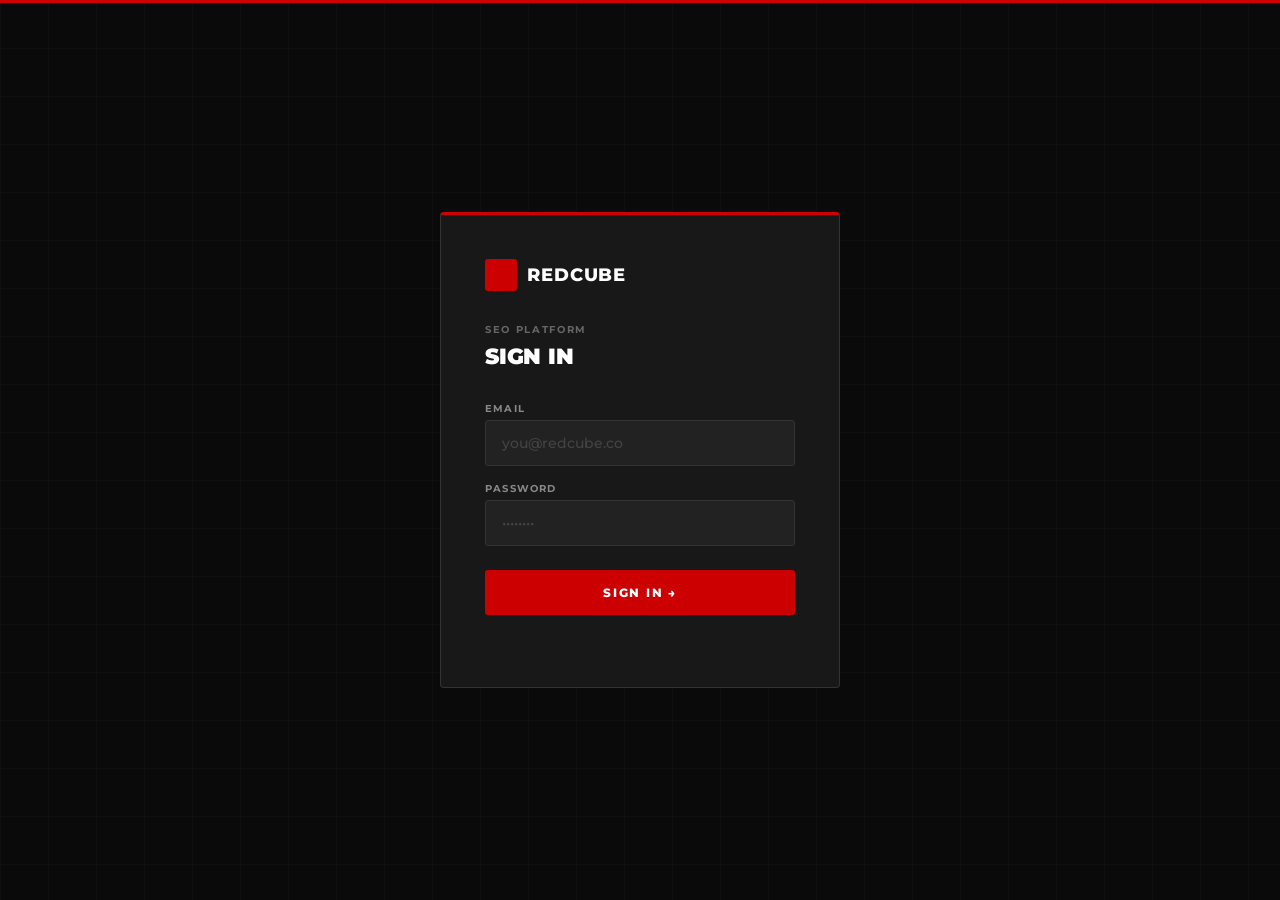
==== commit 6e4b214d: "Update dashboard.html" ====
--- a/dashboard.html
+++ b/dashboard.html
@@ -6,7 +6,7 @@
 <title>RedCube SEO Platform</title>
 <link rel="preconnect" href="https://fonts.googleapis.com">
 <link href="https://fonts.googleapis.com/css2?family=Montserrat:wght@400;500;600;700;800;900&display=swap" rel="stylesheet">
-<link rel="stylesheet" href="./dashboard.css">
+<link rel="stylesheet" href="/dashboard.css">
 <script>window.API_BASE = 'https://redcube-seo-backend-production.up.railway.app';</script>
 </head>
 <body>
@@ -47,14 +47,14 @@
     </div>
     <nav class="sb-nav">
       <div class="sb-section">Main</div>
-      <div class="sb-item active" data-panel="overview" onclick="navTo(\'overview\')"><span class="sb-item-icon">▦</span>Overview</div>
-      <div class="sb-item" data-panel="sites" onclick="navTo(\'sites\')"><span class="sb-item-icon">◈</span>Sites</div>
+      <div class="sb-item active" data-panel="overview" onclick="navTo('overview')"><span class="sb-item-icon">▦</span>Overview</div>
+      <div class="sb-item" data-panel="sites" onclick="navTo('sites')"><span class="sb-item-icon">◈</span>Sites</div>
       <div class="sb-section">Tools</div>
-      <div class="sb-item" data-panel="keywords" onclick="navTo(\'keywords\')"><span class="sb-item-icon">◎</span>Keywords</div>
-      <div class="sb-item" data-panel="content" onclick="navTo(\'content\')"><span class="sb-item-icon">◻</span>Content</div>
-      <div class="sb-item" data-panel="reports" onclick="navTo(\'reports\')"><span class="sb-item-icon">◈</span>Reports</div>
+      <div class="sb-item" data-panel="keywords" onclick="navTo('keywords')"><span class="sb-item-icon">◎</span>Keywords</div>
+      <div class="sb-item" data-panel="content" onclick="navTo('content')"><span class="sb-item-icon">◻</span>Content</div>
+      <div class="sb-item" data-panel="reports" onclick="navTo('reports')"><span class="sb-item-icon">◈</span>Reports</div>
       <div class="sb-section">Settings</div>
-      <div class="sb-item" data-panel="team" onclick="navTo(\'team\')"><span class="sb-item-icon">◉</span>Team</div>
+      <div class="sb-item" data-panel="team" onclick="navTo('team')"><span class="sb-item-icon">◉</span>Team</div>
     </nav>
     <div class="sb-footer">
       <div class="sb-user" id="sb-user-label">—</div>
@@ -151,10 +151,10 @@
           </div>
 
           <div class="tabs">
-            <div class="tab active" data-tab="pages" onclick="switchTab(\'pages\')">Pages</div>
-            <div class="tab" data-tab="checklist" onclick="switchTab(\'checklist\')">Checklist</div>
-            <div class="tab" data-tab="keywords-site" onclick="switchTab(\'keywords-site\')">Keywords</div>
-            <div class="tab" data-tab="content-site" onclick="switchTab(\'content-site\')">Content</div>
+            <div class="tab active" data-tab="pages" onclick="switchTab('pages')">Pages</div>
+            <div class="tab" data-tab="checklist" onclick="switchTab('checklist')">Checklist</div>
+            <div class="tab" data-tab="keywords-site" onclick="switchTab('keywords-site')">Keywords</div>
+            <div class="tab" data-tab="content-site" onclick="switchTab('content-site')">Content</div>
           </div>
 
           <div class="tab-panel active" id="tab-pages">
@@ -211,6 +211,13 @@
                   <div class="pd-section-title" id="pd-checklist-title">Checklist Items for This Page</div>
                   <div class="pd-checklist" id="pd-checklist-list"></div>
 
+                  <!-- Core Web Vitals / PageSpeed -->
+                  <div style="display:flex;align-items:center;justify-content:space-between;margin-top:1.5rem">
+                    <div></div>
+                    <button class="btn-secondary" id="btn-refresh-psi" onclick="refreshPageSpeed()">↻ Refresh PageSpeed</button>
+                  </div>
+                  <div id="pd-psi"></div>
+
                 </div>
               </div>
             </div>
@@ -431,15 +438,15 @@
 
 <!-- Entry point — imports all modules and boots the app -->
 <script type="module">
-  import { boot, doLogin, doLogout } from './js/auth.js';
-  import './js/sites.js';
-  import './js/pages.js';
-  import './js/checklist.js';
-  import './js/keywords.js';
-  import './js/gsc.js';
-  import './js/content.js';
-  import './js/reports.js';
-  import './js/team.js';
+  import { boot, doLogin, doLogout } from '/js/auth.js';
+  import '/js/sites.js';
+  import '/js/pages.js';
+  import '/js/checklist.js';
+  import '/js/keywords.js';
+  import '/js/gsc.js';
+  import '/js/content.js';
+  import '/js/reports.js';
+  import '/js/team.js';
 
   // Expose auth functions for inline onclick handlers in HTML
   window.doLogin  = doLogin;
--- a/dashboard.css
+++ b/dashboard.css
@@ -1,4 +1,3 @@
-<style>
 :root {
   --red:     #CC0000;
   --red-h:   #aa0000;
@@ -23,6 +22,8 @@
   --sidebar: 220px;
 }
 *{box-sizing:border-box;margin:0;padding:0}
+*:focus{outline:none}
+button,input,select,textarea{font-family:inherit}
 html,body{height:100%;font-family:'Montserrat',sans-serif;background:var(--black);color:var(--white);-webkit-font-smoothing:antialiased}
 
 /* ── SCREENS ── */
@@ -67,8 +68,8 @@
 /* ══════════════════ APP SHELL ══════════════════ */
 #screen-app{flex-direction:row}
 .sidebar{
-  width:var(--sidebar);flex-shrink:0;background:var(--b1);border-right:1px solid var(--b3);
-  display:flex;flex-direction:column;height:100vh;position:sticky;top:0;overflow-y:auto;
+  width:var(--sidebar);flex-shrink:0;background:var(--b1);border-right:1px solid var(--b3);border-top:3px solid var(--red);
+  display:flex;flex-direction:column;height:100vh;position:sticky;top:0;overflow-y:auto;z-index:100;
 }
 .sb-header{padding:1.25rem 1rem 1rem;border-bottom:1px solid var(--b3)}
 .sb-logo{display:flex;align-items:center;gap:8px}
@@ -80,10 +81,12 @@
 .sb-item{
   display:flex;align-items:center;gap:.6rem;padding:.6rem 1rem;
   font-size:.72rem;font-weight:600;letter-spacing:.04em;text-transform:uppercase;
-  color:var(--g3);cursor:pointer;transition:color .15s,background .15s;border-left:2px solid transparent;
+  color:var(--g3);cursor:pointer;transition:color .15s,background .15s;
+  outline:none;user-select:none;position:relative;
 }
 .sb-item:hover{color:var(--white);background:var(--b2)}
-.sb-item.active{color:var(--white);background:var(--b2);border-left-color:var(--red)}
+.sb-item.active{color:var(--white);background:var(--b2)}
+.sb-item.active::before{content:'';position:absolute;left:0;top:0;bottom:0;width:2px;background:var(--red)}
 .sb-item-icon{font-size:14px;width:16px;text-align:center;flex-shrink:0}
 .sb-footer{padding:.75rem 1rem;border-top:1px solid var(--b3)}
 .sb-user{font-size:.65rem;font-weight:600;letter-spacing:.06em;color:var(--g3);margin-bottom:.5rem;text-transform:uppercase}
@@ -105,13 +108,15 @@
 .btn-primary{
   background:var(--red);color:var(--white);border:none;border-radius:3px;
   padding:.55rem 1.1rem;font-family:'Montserrat',sans-serif;font-size:.65rem;font-weight:800;
-  letter-spacing:.12em;text-transform:uppercase;cursor:pointer;transition:background .2s;display:inline-flex;align-items:center;gap:.4rem;
+  letter-spacing:.12em;text-transform:uppercase;cursor:pointer;transition:background .2s,color .2s;display:inline-flex;align-items:center;gap:.4rem;
+  outline:none;
 }
 .btn-primary:hover{background:var(--red-h)}
 .btn-secondary{
   background:transparent;color:var(--g4);border:1px solid var(--b4);border-radius:3px;
   padding:.5rem 1rem;font-family:'Montserrat',sans-serif;font-size:.65rem;font-weight:700;
-  letter-spacing:.1em;text-transform:uppercase;cursor:pointer;transition:all .2s;
+  letter-spacing:.1em;text-transform:uppercase;cursor:pointer;
+  transition:border-color .2s,color .2s;outline:none;
 }
 .btn-secondary:hover{border-color:var(--g3);color:var(--white)}
 .content{padding:2rem;flex:1}
@@ -146,7 +151,7 @@
 .status-dot{width:7px;height:7px;border-radius:50%;display:inline-block;margin-right:6px}
 
 /* ══════════════════ SITE DETAIL ══════════════════ */
-.site-detail-header{background:var(--b1);border:1px solid var(--b3);border-top:3px solid var(--red);border-radius:3px;padding:1.5rem;margin-bottom:1.5rem;display:flex;align-items:flex-start;justify-content:space-between;gap:1rem;flex-wrap:wrap}
+.site-detail-header{background:var(--b1);border:1px solid var(--b3);border-top:3px solid var(--red);border-radius:3px;padding:1.5rem;margin-bottom:1.5rem;display:flex;align-items:flex-start;justify-content:space-between;gap:1rem;flex-wrap:wrap;overflow:hidden;position:relative;transform:translateZ(0)}
 .sdh-left h2{font-size:1.1rem;font-weight:900;text-transform:uppercase;letter-spacing:-.01em;margin-bottom:.25rem}
 .sdh-left p{font-size:.72rem;color:var(--g3);font-weight:500}
 .sdh-meta{display:flex;gap:1.5rem;flex-wrap:wrap;margin-top:.75rem}
@@ -157,7 +162,7 @@
 .sdh-grade-score{font-size:.65rem;font-weight:700;letter-spacing:.1em;text-transform:uppercase;color:var(--g3)}
 
 .tabs{display:flex;gap:0;border-bottom:1px solid var(--b3);margin-bottom:1.5rem}
-.tab{font-size:.65rem;font-weight:700;letter-spacing:.1em;text-transform:uppercase;padding:.65rem 1.25rem;cursor:pointer;color:var(--g3);border-bottom:2px solid transparent;margin-bottom:-1px;transition:color .15s,border-color .15s}
+.tab{font-size:.65rem;font-weight:700;letter-spacing:.1em;text-transform:uppercase;padding:.65rem 1.25rem;cursor:pointer;color:var(--g3);border-bottom:2px solid transparent;transition:color .15s,border-color .15s;outline:none;user-select:none}
 .tab:hover{color:var(--white)}
 .tab.active{color:var(--white);border-bottom-color:var(--red)}
 .tab-panel{display:none}
@@ -311,4 +316,3 @@
   .content{padding:1rem}
   .editor-seo{grid-template-columns:1fr}
 }
-</style>
